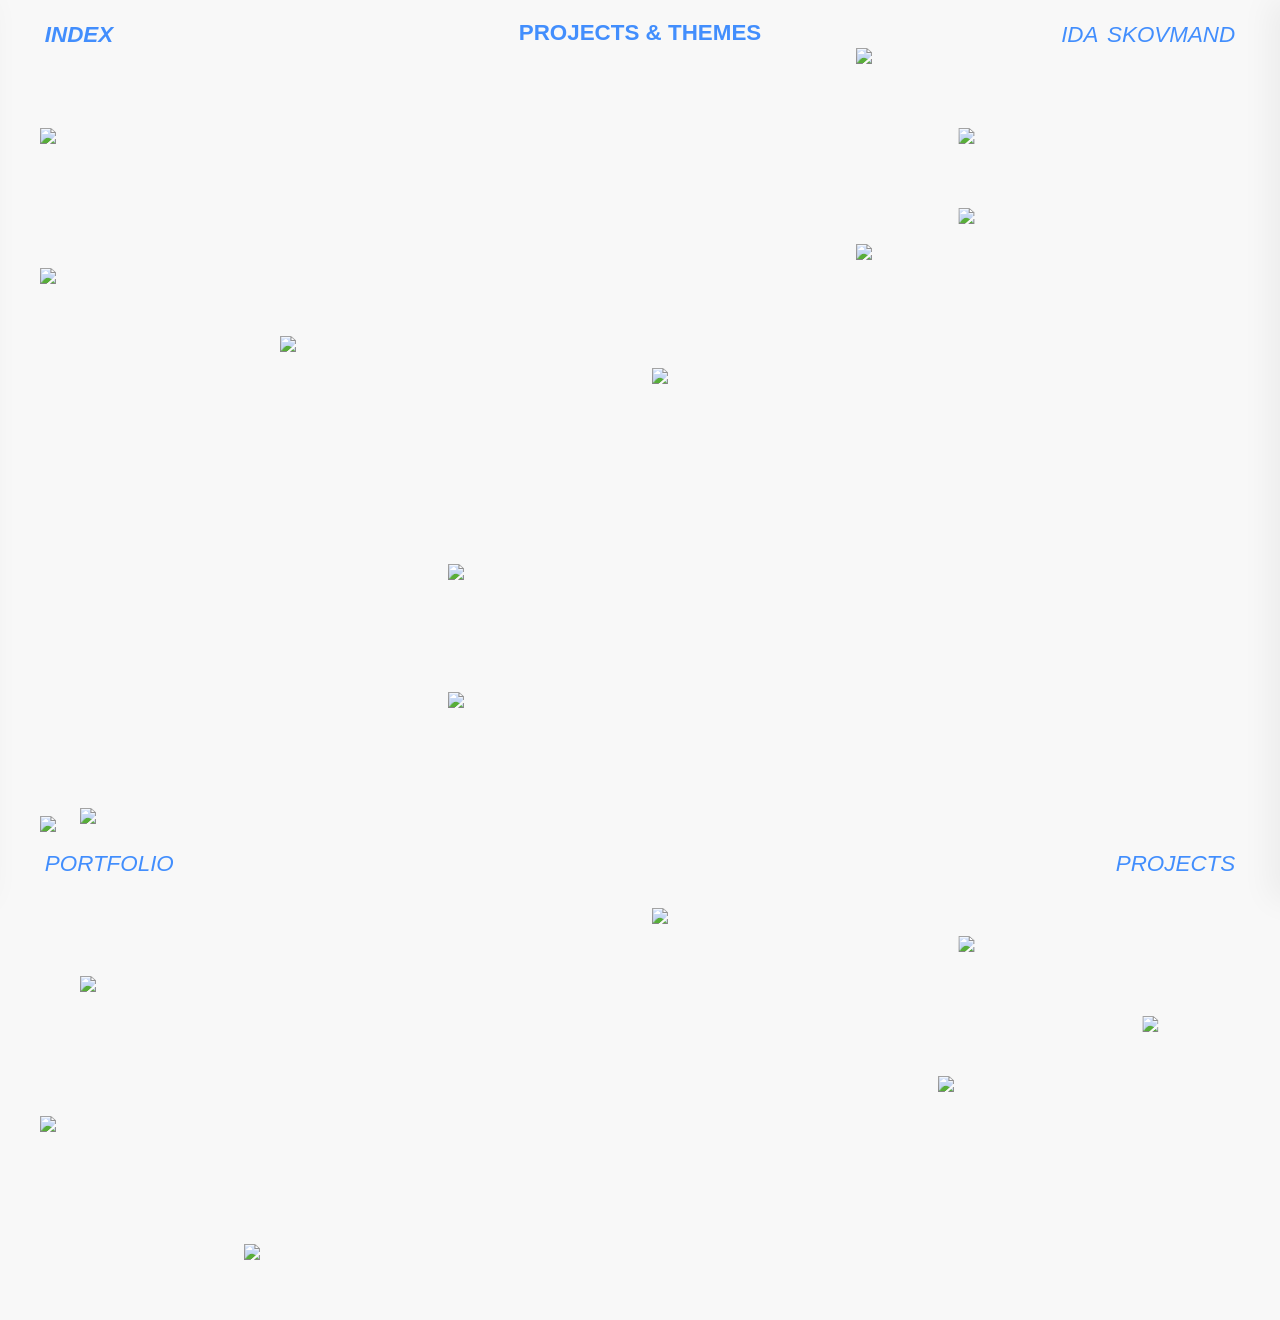
==== index.html @ 84c150d4 "Add files via upload" ====
<!DOCTYPE html>
<html lang="en">
<head>
  <meta charset="UTF-8" />
  <meta name="viewport" content="width=device-width, initial-scale=1.0" />
  <title>Ida Skovmand</title>

<link rel="stylesheet" href="https://use.typekit.net/cvm3gxs.css">
  <link rel="stylesheet" href="style.css">
  <link rel="shortcut icon" href="img/icon/favicon.ico" type="image/x-icon" />
<link rel="apple-touch-icon" href="/apple-touch-icon.png" />
<link rel="apple-touch-icon" sizes="57x57" href="img/icon/apple-touch-icon-57x57.png" />
<link rel="apple-touch-icon" sizes="72x72" href="img/icon/apple-touch-icon-72x72.png" />
<link rel="apple-touch-icon" sizes="76x76" href="img/icon/apple-touch-icon-76x76.png" />
<link rel="apple-touch-icon" sizes="114x114" href="img/icon/apple-touch-icon-114x114.png" />
<link rel="apple-touch-icon" sizes="120x120" href="img/icon/apple-touch-icon-120x120.png" />
<link rel="apple-touch-icon" sizes="144x144" href="img/icon/apple-touch-icon-144x144.png" />
<link rel="apple-touch-icon" sizes="152x152" href="img/icon/apple-touch-icon-152x152.png" />
<link rel="apple-touch-icon" sizes="180x180" href="img/icon/apple-touch-icon-180x180.png" />

  <title>ida skovmand – texts, photos, zines, food projects</title>

</head>
<body>
<nav class="menu">
    <ul class="menu-links">
         <li class="special"><a href="start.html" class="special">INDEX</a></li>
        <li><a href="#about">IDA SKOVMAND</a></li>
         <li><a href="photography.html">PORTFOLIO</a></li>
         <li><a href="index.html">PROJECTS</a></li>

    </ul>
</nav>

 <h1 class="site-heading">PROJECTS & THEMES</h1>
 





<div class="portfolio-collage">

  <div class="collage-item span-3">
    <img src="portfolio/tokyotoposter.jpg">
  </div>

  <div class="collage-item nudge-down span-2 edge-right">
    <img src="portfolio/pebble-diary.jpg">
  </div>

   <div class="collage-item nudge-down span-2 medium">
    <img src="portfolio/shopfront.JPG">
  </div>

  <div class="collage-item spacer"></div>

   <div class="collage-item span-1 medium nudge-more-down">
    <img src="portfolio/runninglate.jpg">
  </div>

  <div class="collage-item span-2 nudge-up">
    <img src="portfolio/barragan.jpg">
  </div>

 <div class="collage-item span-2 edge-left">
    <img src="portfolio/tokyotozine.jpg">
  </div>


  <div class="collage-item span-2 large edge-right">
    <img src="portfolio/wildcards.jpg">
  </div>

 <div class="break"></div>

   <div class="collage-item span-6 center medium">
    <img src="portfolio/klimp.jpg">
  </div>

<div class="break"></div>
  <div class="collage-item span-2 edge-left">
    <img src="portfolio/kyoto1.jpg">
  </div>


  <div class="collage-item span-1 nudge-down">
    <img src="portfolio/pillowbook.jpg">
  </div>

  <div class="collage-item spacer"></div>

  <div class="collage-item span-2 nudge-up-more">
    <img src="portfolio/walkingperson.jpg">
  </div>


    <div class="collage-item break"></div>


  <div class="collage-item span-2 edge-left">
    <img src="portfolio/ephemera-project3.jpg">
  </div>

   <div class="collage-item span-1 nudge-down">
    <img src="portfolio/kyoto2.jpg">
  </div>

 <div class="collage-item spacer"></div>
   
<div class="collage-item span-2 large nudge-right">
  <video class="auto-video" muted loop playsinline>
    <source src="portfolio/viennadetails.MOV" type="video/mp4">
  </video>
</div>


    <div class="collage-item span-2 nudge-right">
    <img src="portfolio/dama2.png">
  </div>

  <div class="collage-item spacer"></div>

   <div class="collage-item span-2 nudge-down">
    <img src="portfolio/braid.jpg">
  </div>

<div class="collage-item break"></div>

<div class="collage-item span-1 nudge-up">
    <img src="portfolio/still-life.jpg">
  </div>


 <div class="collage-item span-2 edge-right">
    <img src="portfolio/dreampantry.png">
  </div>


  <div class="collage-item span-3 nudge-right">
    <img src="portfolio/queerbiennale.jpg">
  </div>

  <div class="collage-item spacer"></div>

   <div class="collage-item span-1 center nudge-down">
    <img src="portfolio/thelips.jpeg">
  </div>

 <div class="collage-item span-3 nudge-down">
  <img src="portfolio/dama.png">
    
      
  </div>


<div class="collage-item spacer"></div>



   <div class="collage-item span-2 edge-right">
    <div class="media-wrap">
    <img src="portfolio/JR.jpg">
  <div class="caption">Photography for <a href="https://instagram.com/jonasreindlcoffeeroasters" target="_blank">
    Jonas Reindl Coffee Roasters</a></div>
    </div>
  </div>


  <div class="collage-item break"></div>

   <div class="collage-item spacer"></div>
  
   <div class="collage-item span-2 nudge-down">
    <img src="portfolio/pebbles.jpg">
  </div>



 <div class="collage-item spacer"></div>
 
</div>

  






<div id="about" class="page-overlay">
  <button class="close-popup-btn" aria-label="Close page">&times;</button>
  <div class="popup-scroll-container">
    <div class="popup-inner-content" id="index-bio-placeholder"></div>
  </div>
</div>

<div id="dama" class="page-overlay cafe-postit">
  <button class="close-popup-btn" aria-label="Close page">&times;</button>
  <div class="popup-scroll-container">
    <div class="popup-inner-content" id="index-dama-placeholder"></div>
  </div>
</div>

<div id="writing" class="page-overlay writing-panel">
  <button class="close-popup-btn" aria-label="Close page">&times;</button>
  <div class="popup-scroll-container">
    <div class="popup-inner-content" id="index-writing-placeholder"></div>
  </div>
</div>









<script src="js/video.js"></script>

<script src="bio-content.js"></script>
<script>
  document.getElementById('index-bio-placeholder').innerHTML = sharedBiographyHTML;
  document.getElementById('index-dama-placeholder').innerHTML = sharedDamaHTML;
  document.getElementById('index-writing-placeholder').innerHTML = sharedWritingHTML;
</script>

<!-- Keep your original navigation function below completely untouched -->
<script>
function handleNavigationOverlay() {
  const hash = window.location.hash;
  
  const about = document.getElementById('about');
  const dama = document.getElementById('dama');
  const writing = document.getElementById('writing');

  if (!hash) {
    if (about) about.classList.remove('is-visible');
    if (dama) dama.classList.remove('is-visible');
    if (writing) writing.classList.remove('is-visible');
    document.body.style.overflow = ''; 
    return;
  }

  if (hash === '#about') {
    if (about) about.classList.add('is-visible');
    if (dama) dama.classList.remove('is-visible'); 
    if (writing) writing.classList.remove('is-visible');
    document.body.style.overflow = 'hidden'; 
  } 
  
  if (hash === '#dama') {
    if (about) about.classList.add('is-visible');  
    if (dama) dama.classList.add('is-visible');   
    if (writing) writing.classList.remove('is-visible');
    document.body.style.overflow = 'hidden'; 
  }

  if (hash === '#writing') {
    if (about) about.classList.add('is-visible');
    if (writing) writing.classList.add('is-visible');
    if (dama) dama.classList.remove('is-visible');
    document.body.style.overflow = 'hidden';
  }
}

document.querySelectorAll('.close-popup-btn').forEach(button => {
  button.addEventListener('click', () => {
    const isLayeredCard = button.closest('#dama') || button.closest('#writing');

    if (isLayeredCard) {
      window.location.hash = '#about';
    } else {
      history.pushState("", document.title, window.location.pathname + window.location.search);
    }
    
    handleNavigationOverlay();
  });
});

window.addEventListener('hashchange', handleNavigationOverlay);
window.addEventListener('DOMContentLoaded', handleNavigationOverlay);
</script>


    </body>
  </html>
---- style.css ----
@import url("https://use.typekit.net/cvm3gxs.css");

html {
  height: auto;
  min-height: 100%;
}

body {
  margin: 0;
  background: #f8f8f8 url('img/dot.png') repeat top left;
  font-family: "graveur-variable", sans-serif;
  font-variation-settings: "opsz" 10, "wght" 400;
  padding-bottom: 2em; 
}

a {
  transform: none;
  color: #4E659D;
  text-decoration: none;
}

.main-image { 
  width: 100%;
  max-width: 640px;
  margin: 2em auto 0; 
  padding: 0 1em;
}

p {
  display: block; 
  margin: 2em 0;
}

.text {
  width: 100%;
  margin-top: 1em; 
  padding: 0;
  text-align: justify;
  font-size: 1.3em; 
  line-height: 1.5em;
}

.text-big {
  width: 100%;
  margin: 0;
  padding: 0;
  text-align: center;
  font-size: 4em; 
  line-height: 1.3em;
  font-style: oblique;
}

.subtitle {
  text-align: center;
  font-size: 0.95em;
  font-style: italic; 
}

.intro {
  font-size: 1.2em;
}

.body-contact {
  width: 100%;
  margin: 0;
  padding: 0 0 1em;
  font-size: 1.5em; 
  line-height: 1.3em;
  color: #428EFD;
  transform: rotate(-3deg);
}

.body-about {
  width: 100%;
  margin: 0;
  padding: 0;
  text-align: left;
  font-size: 1.5em; 
  line-height: 1.5em;
}

.text-big-about {
  width: 100%;
  margin-top: 0;
  padding: 0;
  text-align: center;
  font-size: 2em; 
  line-height: 2em;
  color: #428EFD;
}

figure {
  margin: 0;
  display: inline-block;
}

figure img {
  display: block;
  max-width: 100%;
}

figcaption {
  width: 100%;
  font-family: nitti, monospace;
  font-size: 0.8em;
  color: #428EFD;
  font-style: italic;
}

.text-pamph {
  text-align: left;
  font-size: 1.5em; 
  margin: 0 0 45px;
}

.text-bottom {
  width: 100%;
  margin: 0;
  padding: 0;
  text-align: center;
  font-size: 1.2em; 
}

.text-bottom-about {
  width: 100%;
  margin: 0 0 3em;
  padding: 0;
  text-align: left;
  font-size: 1.5em; 
  line-height: 1em; 
}

.text-bottom-pamph {
  width: 100%;
  margin: 3em 0 3em;
  padding: 0;
  text-align: left;
  font-size: 1.5em; 
  line-height: 1em; 
}

.arrow {
  text-align: left;
  font-size: 2.5em;
  color: #428EFD;
  padding-left: 0.39em;
}

.about-block {
  display: flex;
  gap: 2rem;
  align-items: flex-start;
}

.about-block img {
  width: 400px;
  height: auto;
  display: block;
  margin: 2em 0;
}

.about-text {
  flex: 1;
  margin-left: 1em;
  font-size: 1.2em;
  line-height: 1.7em;
}

.textlist {
  font-size: 1.2em;
}

.textlist a {
  background: #ffffff;
  color: #000000; 
  text-transform: uppercase;
}

.textlist a.publication-link { 
  background: transparent;    
  color: #5b5c60;                    
  text-decoration: none;
  text-transform: none;     
}

.site-heading {
  position: fixed;
  top: 0.89em;
  left: 50%;
  transform: translateX(-50%);
  z-index: 900;
  color: #428EFD;
  
  margin: 0;
  font-size: 1.4em;
}

.booth {
  width: 90%;
  display: block;
  margin: 2em auto 3em;
  max-width: 100%; 
  height: auto;
}

.booth2 {
  width: 70%;
  display: block;
  margin: 2em auto 3em;
  max-width: 100%; 
  height: auto;
}

.vase {
  width: 13%;
  display: block;
  margin: 2em auto 2em;
  max-width: 100%; 
  height: auto;
}

.stone {
  width: 20%;
  display: block;
  margin: 2em 0 0;
  max-width: 20%; 
  height: auto;
}

.menu { 
  position: fixed;
  top: 1em;
  left: 2em;
  z-index: 99999;
  font-family: "graveur-variable", sans-serif;
}

.menu-links {
  width: fit-content;
  margin: 0 auto;
  padding: 0;
  word-spacing: 0.2rem;
  list-style: none;
  display: flex;
  flex-wrap: wrap;
  gap: 0.8em; 
  text-align: left;
  font-size: 1.4em;
  line-height: 1.2em;
  color: #323538;
}

.menu-links li {
  margin: 0 0.4em;        
}

.menu-links a {
  text-decoration: none;
  color: #428EFD;
}

.menu-links a.active {
  text-decoration: none;
}

.menu-links li.special {
  flex: 0 0 100%;
  font-style: normal; 
}

.menu-links li.special a {
  font-weight: bold;
  font-style: italic;
}

.menu-links li:not(.special) {
  flex: 0 0 auto;
  font-style: italic; 
}

.menu-links li:not(.special) a:hover {
  text-decoration: none;
}

.back { 
  color: #428EFD;
  font-size: 2em;
  text-align: center;
  font-style: italic;
  display: block; 
}

.secure-email {
  direction: rtl;
  unicode-bidi: bidi-override;
  font-size: 1.5em;
  color: #428EFD;
}

.shelf {
  position: relative;
  max-width: 900px;
  margin: 4em auto;
  padding: 0 2em 2em 2em;
}

.shelf-contact {
  position: relative;
  max-width: 700px;
  margin: 4em auto;
  padding: 2em;
}

.shelf-writing {
  position: relative;
  max-width: 600px;
  margin: 4em auto;
  padding: 2em;
}

.object {
  display: block;
}

.row {
  display: flex;
  gap: 1.5rem;
  align-items: flex-start;
  flex-wrap: wrap; 
}

.row .object {
  flex: 0 0 auto;
}

.row p {
  max-width: 400px;
}

.center { 
  margin: 0 auto; 
  display: block; 
}

.push-up { transform: translateY(-20px); }
.push-down { transform: translateY(20px); }
.push-left { transform: translateX(-20px); }
.push-right { transform: translateX(20px); }
.rotate-left { transform: rotate(-3deg); }
.rotate-right { transform: rotate(3deg); }

.portfolio-collage {
  display: grid;
  grid-template-columns: repeat(6, 1fr);
  justify-content: start;
  max-width: 1200px;
  gap: 1.5rem;
  margin: 6em auto;
  padding: 2em;
}

.portfolio-collage.fullbleed {
  max-width: none;
  width: 100vw;
  margin-left: calc(50% - 50vw);
}

.collage-item {
  display: flex;
  flex-direction: column;
  align-items: center;
  align-self: start;
}

.collage-item img {
  width: 100%;
  height: auto;
  display: block;
  object-fit: cover;
}

.span-1 { grid-column: span 1; }
.span-2 { grid-column: span 2; }
.span-3 { grid-column: span 3; }
.span-4 { grid-column: span 4; }
.span-5 { grid-column: span 5; }
.span-6 { grid-column: span 6; }

.nudge-up { transform: translateY(-120px); }
.nudge-up-more { transform: translateY(-220px); }
.nudge-down { transform: translateY(100px); }
.nudge-more-down { transform: translateY(200px); }
.nudge-left { transform: translateX(-10px); }
.nudge-right { transform: translateX(40px); }

.tiny { width: 20%; }
.small { width: 40%; }
.medium { width: 60%; }
.large { width: 100%; }

.tall img {
  aspect-ratio: 3 / 4;
}

.spacer {
  visibility: hidden;
}

.tall-gap {
  margin-bottom: 3rem;
}

.break {
  grid-column: 1 / -1;
  height: 4rem;
}

.edge-right {
  grid-column: -3 / -1;
  transform: translateX(8vw);
}

.edge-right-down {
  justify-self: end;
  margin-right: -8vw;
  transform: translateY(100px);
}

.edge-left {
  justify-self: start;
  margin-left: -8vw;
}

.center {
  justify-self: center;
}

.collage-item video {
  width: 100%;
  height: auto;
  display: block;
  object-fit: cover;
}

.media-wrap {
  position: relative;
  display: inline-block;
}

.caption {
  position: absolute;
  bottom: 0.8rem;
  left: 50%;
  transform: translateX(-50%);
  width: max-content;
  max-width: 90%;
  font-size: 0.85rem;
  color: #428EFD;
  text-align: center;
  opacity: 0;
  transition: opacity 0.25s ease;
  pointer-events: auto;
}

.caption a {
  color: #428EFD;
  text-decoration: underline;
}

.media-wrap:hover .caption, .caption:hover {
  opacity: 1;
}

.pamph-container { 
  width: 100%;
  max-width: 740px;
  margin: 0 auto; 
  padding: 0 1em;    
  box-sizing: border-box;
}

.pamph {
  width: 100%;
  margin-top: 1em; 
  padding: 0;
  text-align: justify;
  font-size: 1.5em; 
  line-height: 1.5em;
}

.pamph-title {
  width: 100%;
  margin: 40px 0 5px 0;
  padding: 0;
  text-align: left;
  font-size: 6em; 
  font-style: italic;
  color: #428EFD;
}

.project-images {
  display: none;
  margin-top: 10px;
  flex-wrap: wrap;
  gap: 10px; 
  justify-content: center;
}

.project-title {
  cursor: pointer;
  text-decoration: none;
  font-size: 1.5em; 
  margin: 10px 0 50px 0;
  color: #428EFD;
}

.project-header {
  text-decoration: none;
  font-size: 1.5em; 
  font-variation-settings: "opsz" 10, "wght" 700;
  margin: 0;
}

.project-description {
  font-size: 1em;
  text-transform: capitalize;
  text-align: center;
}

.abc-img {
  width: 300px;
  border-radius: 5px;
  cursor: pointer;
}

.photo-grid {
  display: grid;
  grid-template-columns: repeat(auto-fit, minmax(150px, 1fr));
  gap: 0;
  max-width: 600px;
}

.photo-grid img {
  width: 100%;
  display: block;
  aspect-ratio: 3 / 4;
  object-fit: cover;
}

.photo-grid .empty {
  width: 100%;
  aspect-ratio: 3 / 4; 
}

#lightbox {
  position: fixed;
  top: 0;
  left: 0;
  width: 100%;
  height: 100%;
  background: transparent;
  display: none;
  align-items: center;
  justify-content: center;
  z-index: 2000;
}

#lightbox img {
  max-width: 90%;
  max-height: 90%;
}

.custom-bio-header {
  margin-top: 20px;
  margin-bottom: 25px;
}

.bio-vertical-layout {
  display: flex;
  flex-direction: column;         
  align-items: center;            
  text-align: left;              
  width: 100%;
}

.bio-portrait-wrap {
  margin-bottom: 10px;            
  display: flex;
  justify-content: center;
}

.bio-stacked-img {
  max-width: 400px;               
  height: auto;
  border-radius: 2px;            
}

.index-layout-wrapper {
  display: flex;
  flex-direction: row;
  justify-content: center;
  align-items: flex-start;
  width: 100%;
  padding: 90px 2rem 2rem 2rem;
  gap: 2rem;
  box-sizing: border-box;
}

.index-news-card {
  max-width: 466px;
  width: 100%;
  height: 280px;
  box-sizing: border-box;
  background-color: #f9edf0;
  background-image: linear-gradient(rgba(66, 142, 253, 0.25) 1px, transparent 1px);
  background-size: 100% 28px;
  background-position: 0 12px;
  padding: 17px 2em 2em 2em;
  box-shadow: none;
  overflow-y: auto;
  align-self: center;
  flex-shrink: 0;
}

.index-news-card p {
  line-height: 28px;
  margin: 0;
  color: #323538;
  font-size: 1.05em;
}

.diary-section {
  display: flex;
  flex-direction: row;
  gap: 1.5rem;
  align-items: flex-start;
  max-width: 100%;
  box-sizing: border-box;
}

.diary-hero {
  max-width: 500px;
  width: max-content;
  position: relative;
  display: flex;
  flex-direction: column;
}

.diary-hero img {
  width: auto;
  max-width: 100%;
  height: auto;
  max-height: 75vh;
  display: block;
}

.diary-hero p {
  position: absolute;
  bottom: -2rem;
  left: 0;
  margin: 0;
  width: 100%;
}

.diary-grid {
  display: grid;
  grid-template-rows: repeat(7, 86px);
  grid-auto-columns: 86px;
  grid-auto-flow: column;
  gap: 0;
  flex-shrink: 1;
  min-width: 0;
  overflow-x: auto;
  overflow-y: hidden;
}


#diary-date-display {
  font-family: monospace, monospace;
  font-size: 0.6em;
  margin-top: 0.5em;
}

.diary-thumb {
  width: 86px;
  height: 86px;
  object-fit: cover;
  background-color: #ffffff;
  cursor: pointer;
  display: block;
}

div.page-overlay {
  position: fixed;
  top: 0;
  right: 0;
  width: 60%;
  height: 100vh;
  z-index: 999999;
  background: transparent;
  box-shadow: -10px 0 30px rgba(0, 0, 0, 0.05);
  transform: translateX(100%);
  transition: transform 0.5s cubic-bezier(0.25, 1, 0.5, 1);
}

div.page-overlay.is-visible {
  transform: translateX(0);
}

.popup-scroll-container {
  width: 100%;
  height: 100%;
  overflow-y: auto;
  padding: 2.5em 3em 4em 3em;
  box-sizing: border-box;
  background-color: #eaeaea; 
  background-image: radial-gradient(#428EFD 1px, transparent 0);
  background-size: 24px 24px;
  background-position: top left;
  background-repeat: repeat;
  background-attachment: local; 
  display: flex;
  flex-direction: column;
  align-items: center;
}

.popup-inner-content {
  width: 100%;
  max-width: 550px; 
  margin: 0 auto;
}

div.page-overlay .about-block {
  display: flex;
  flex-direction: column;
  gap: 2rem;
  align-items: center;
}

div.page-overlay .about-block img {
  width: 100%;
  max-width: 350px;
  height: auto;
  margin: 0 auto;
}

div.page-overlay .about-text {
  margin-left: 0;
  width: 100%;
  text-align: left;
}

div.page-overlay h1,
div.page-overlay p,
div.page-overlay div,
div.page-overlay .about-text,
div.page-overlay .about-text p {
  color: #323538; 
}

div.page-overlay .about-text a {
  color: #428EFD;
  text-decoration: none;
}

div.page-overlay .about-text a:hover {
  text-decoration: underline;
}

div.page-overlay .close-popup-btn {
  position: fixed;
  top: 0.8em;
  left: 1em;
  right: auto;
  background: none;
  border: none;
  font-family: "graveur-variable", sans-serif;
  color: #428EFD; 
  font-size: 2.5rem;
  cursor: pointer;
  z-index: 1000000;
  line-height: 1;
  padding: 0;
  transition: opacity 0.2s ease;
}

div.page-overlay .close-popup-btn:hover {
  opacity: 0.6;
}

div.page-overlay .site-heading-overlay {
  text-align: center;
  color: #428EFD;
  font-style: italic;
  font-size: 1.4em;
  margin: 0 0 0.5em 0;
}

div.page-overlay .stone {
  display: block;
  margin: 2em auto 0 auto;
  width: 60px;
  max-width: 60px;
}

div.page-overlay.cafe-postit {
  width: max-content;
  max-width: 440px; 
  height: max-content; 
  max-height: 85vh; 
  top: 11em; 
  left: 50%;
  right: auto;
  background-color: #F9F9F7; 
  background-image: radial-gradient(#cccccc 1px, transparent 1px);
  background-size: 14px 14px; 
  border-radius: 6px;
  box-shadow: 0 15px 50px rgba(0, 0, 0, 0.12);
  transform: translate(-50%, 150vh);
  transition: transform 0.55s cubic-bezier(0.25, 1, 0.5, 1);
  z-index: 1000001;
}

div.page-overlay.cafe-postit.is-visible {
  transform: translate(-50%, 0);
}

div.page-overlay.cafe-postit .popup-scroll-container,
div.page-overlay.cafe-postit .popup-inner-content {
  background: transparent;
  padding: 0;
  width: 100%;
}

.cafe-archive-content {
  display: block;
  width: 100%;
  box-sizing: border-box;
  padding: 1.5em; 
}

.cafe-archive-img {
  width: 100%;          
  height: auto;
  display: block;
}

div.page-overlay.cafe-postit .close-popup-btn {
  color: #428EFD;
  top: 0.2em;
  left: 0.4em;
  right: auto;
  font-family: "graveur-variable", sans-serif;
  font-size: 1.8rem;
}

div#writing.page-overlay.writing-panel {
  width: 60%;
  height: 100vh;
  top: 0;
  left: 0;
  right: auto;
  background-color: #f8f8f8 !important;
  background-image: none !important;
  transform: translateX(-100%);
  transition: transform 1s cubic-bezier(0.25, 1, 0.5, 1);
  z-index: 1000002; 
}

div#writing.page-overlay.writing-panel.is-visible {
  transform: translateX(0);
}

div#writing.page-overlay.writing-panel .popup-scroll-container {
  width: 100%;
  height: 100%;
  overflow-y: auto;
  box-sizing: border-box;
  background-color: transparent !important; 
  background-image: radial-gradient(rgba(0, 0, 0, 0.15) 0.6px, transparent 0.6px) !important;
  background-size: 6px 6px !important;
}

div#writing.page-overlay.writing-panel .popup-inner-content {
  background: transparent;
}

div#writing.page-overlay.writing-panel .close-popup-btn {
  left: 1em;
  right: auto;
  top: 0.6em;
}

@media (min-width: 768px) {
  .menu {
    position: static; 
  }
  .menu-links {
    display: contents; 
  }
  .menu-links li {
    margin: 0;
  }
  .menu-links li.special a {
    position: fixed;
    top: 1em;
    left: 2em;
  }
  .menu-links li:nth-child(2) a {
    position: fixed;
    top: 1em;
    right: 2em;
  }
  .menu-links li:nth-child(3) a {
    position: fixed;
    bottom: 1em;
    left: 2em;
  }
  .menu-links li:nth-child(4) a {
    position: fixed;
    bottom: 1em;
    right: 2em;
  }
  .menu-links li:nth-child(5) a {
    position: fixed;
    bottom: 3em;
    right: 2em;
  }
}

@media (max-width: 1000px) {
  .index-layout-wrapper {
    flex-direction: column;
    align-items: center;
    padding: 90px 1rem 2rem 1rem;
    gap: 3rem;
  }
  .index-news-card {
    width: 90%;
    max-width: 466px;
    align-self: center;
  }
  .diary-section {
    flex-direction: column;
    align-items: center;
    width: 100%;
  }
  .diary-grid {
    grid-template-rows: auto;
    grid-template-columns: repeat(auto-fill, 80px);
    grid-auto-flow: row;
    gap: 0;
    overflow-x: visible;
    justify-content: center;
    max-width: 100%;
    margin-top: 3rem;
  }
}

@media (max-width: 800px) {
  .abc-img {
    width: 45%;  
  }
}

@media (max-width: 500px) {
  .abc-img {
    width: 80%;
    align-self: center;
    margin: 30px 0 15px  0;
  }
  .project-title {
    text-align: center;
  }
  .project-images {
    justify-content: center;
  }
  .pamph-title {
    text-align: center;
    margin: 30px 0 15px 0;
    font-size: 3em;
  }
}

@media (max-width: 768px) {
  .site-heading {
    position: static;
    transform: none;
    text-align: center;
    margin: 6em 0 1.5em 0;
  }
  .portfolio-collage {
    grid-template-columns: 1fr;
    padding: 1rem;
    gap: 2.5rem;
  }
  .collage-item {
    display: flex;
    justify-content: center;
    align-items: center;
    justify-self: center;
    width: 100%;
  }
  .collage-item img,
  .collage-item video {
    width: 85%;
    height: auto;
    display: block;
  }
  .span-1, .span-2, .span-3, .span-4, .span-5, .span-6,
  .edge-right, .edge-left, .center,
  .nudge-up, .nudge-up-more, .nudge-down, .nudge-more-down,
  .nudge-left, .nudge-right {
    grid-column: auto;
    transform: none;
    margin: 0;
    justify-self: center;
  }
  .caption {
    opacity: 1;
  }
  .main-image, .pamph-container {
    width: 100%;
    max-width: 100%;
    margin: 1.5em auto;
    padding-left: 0;
    padding-right: 0;
    display: flex;
    flex-direction: column;
    align-items: stretch;
  }
  .booth, .booth2 {
    align-self: center;
    width: 90%;
    margin: 1em auto 2em;
  }
  .text {
    width: 90%;
    text-align: justify;
    font-size: 1.1em; 
    margin: 1em auto;
    line-height: 1.4em;
  }
  .text-big-about {
    font-size: 1.5em;
    line-height: 1.6em;
  }
  .menu {
    top: 1em;
    left: 50%;
    transform: translateX(-50%);
    margin-bottom: 4em;
  }
  .menu-links {
    display: flex;
    flex-direction: row;     
    flex-wrap: wrap;        
    justify-content: center;
    align-items: center;
    gap: 0.8em;
    font-size: 0.8em;
    padding: 0;
    margin: 0;
    list-style: none;
  }
  .menu-links li.special {
    flex: 0 0 100%;
    text-align: center;
  }
  .menu-links li:not(.special) {
    flex: 0 0 auto;
  }
  .menu-links a {
    white-space: nowrap;
    padding: 0.25em 0.4em;
  }
  body {
    padding-top: 4em;
  }
  .row {
    gap: 1rem;
  }
  .small  { width: 80px; }
  .medium { width: 180px; }
  .large  { width: 280px; }
  .push-left, .push-right, .push-up, .push-down {
    transform: none;
  }
  .about-block {
    flex-direction: column;
  }
  .about-block img {
    width: 100%;
  }

  div.page-overlay,
  div.page-overlay.cafe-postit,
  div#writing.page-overlay.writing-panel {
    position: fixed;
    top: 2vh;
    left: 3vw;
    width: 94vw;
    height: 96vh;
    max-width: none;
    max-height: none;
    border-radius: 8px;
    box-shadow: 0 0 20px rgba(0,0,0,0.15);
    z-index: 999999;
  }

  div.page-overlay {
    transform: translateX(100vw);
  }

  div#writing.page-overlay.writing-panel {
    transform: translateX(-100vw);
    box-shadow: none;
  }

  div.page-overlay.cafe-postit {
    transform: translateY(100vh);
  }

  div.page-overlay.is-visible,
  div.page-overlay.cafe-postit.is-visible,
  div#writing.page-overlay.writing-panel.is-visible {
    transform: translate(0, 0);
  }

  div.page-overlay .popup-scroll-container,
  div.page-overlay.cafe-postit .popup-scroll-container,
  div#writing.page-overlay.writing-panel .popup-scroll-container {
    padding: 3.5em 1em 2em 1em;
    width: 100%;
    height: 100%;
    box-sizing: border-box;
    border-radius: 8px;
  }

  div.page-overlay .close-popup-btn,
  div.page-overlay.cafe-postit .close-popup-btn,
  div#writing.page-overlay.writing-panel .close-popup-btn {
    top: 0.4em;
    left: 0.6em;
    font-size: 2.2rem;
    position: absolute;
  }
}
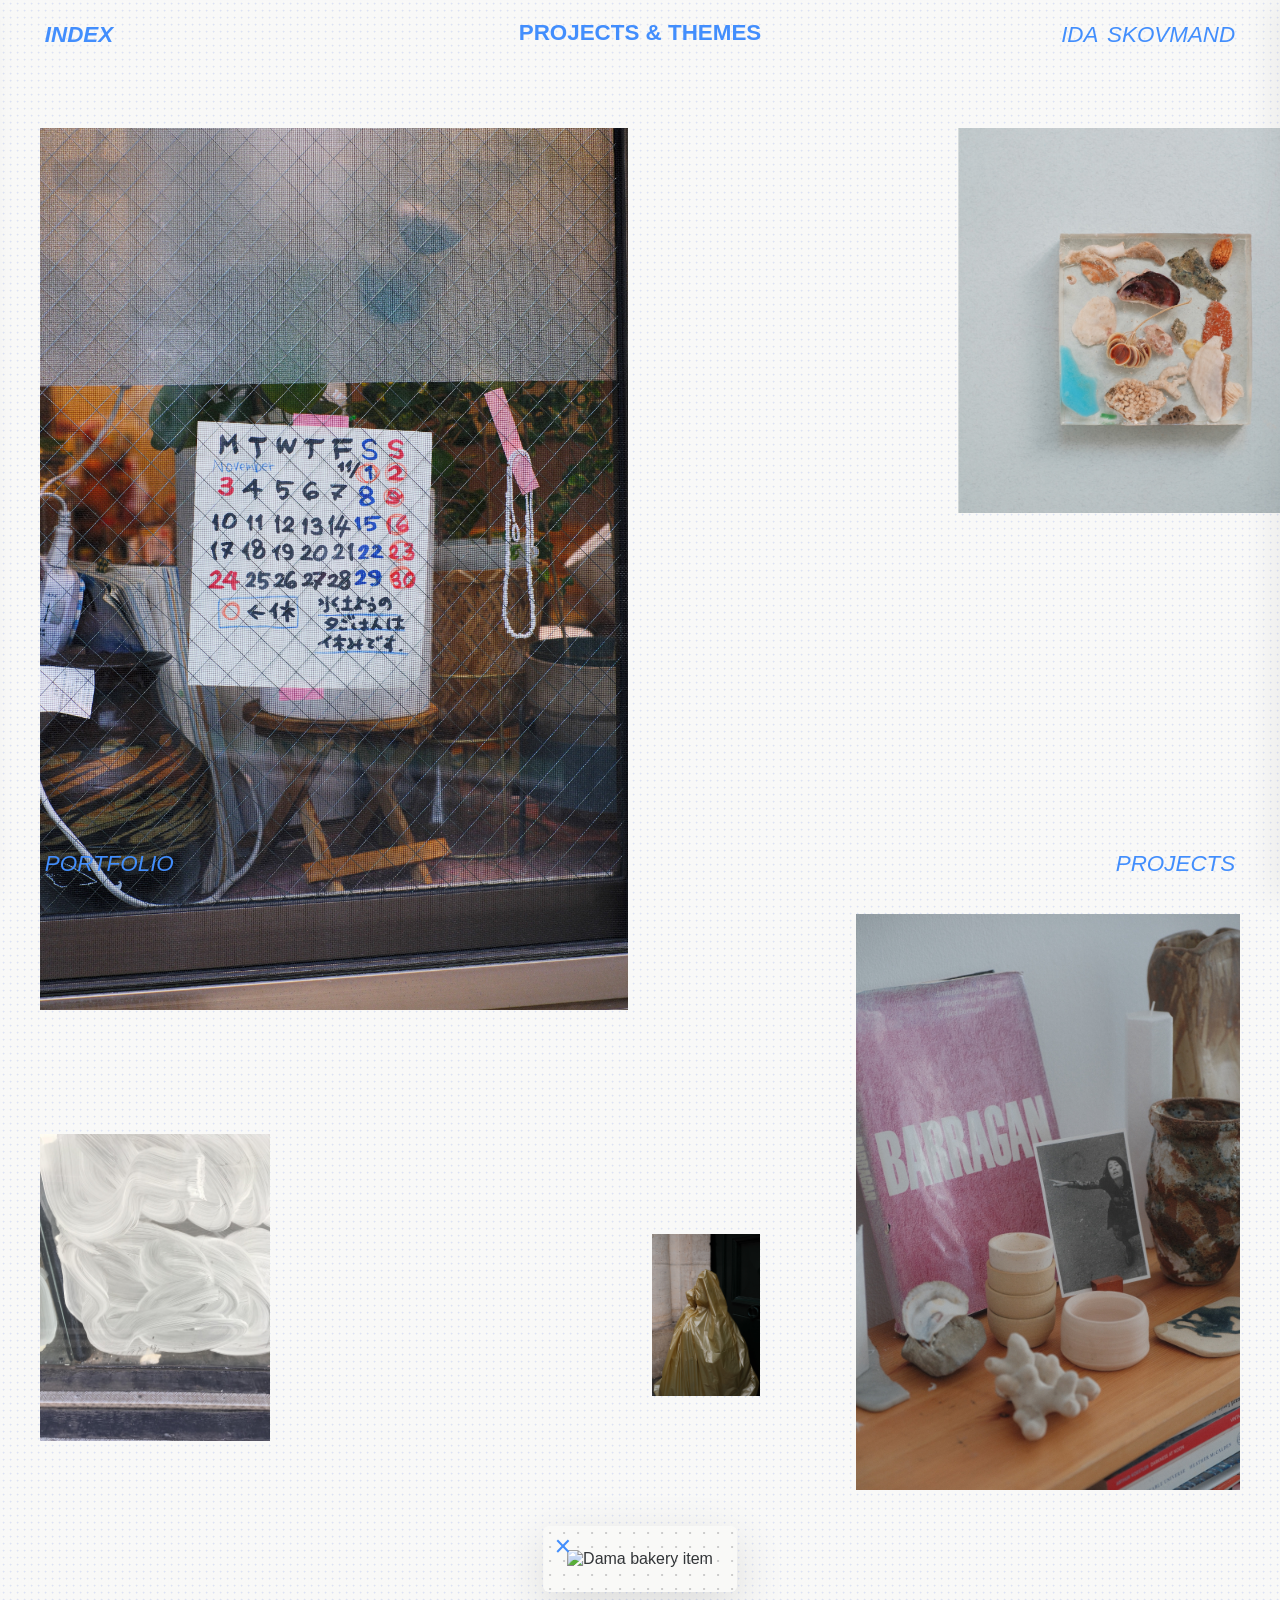
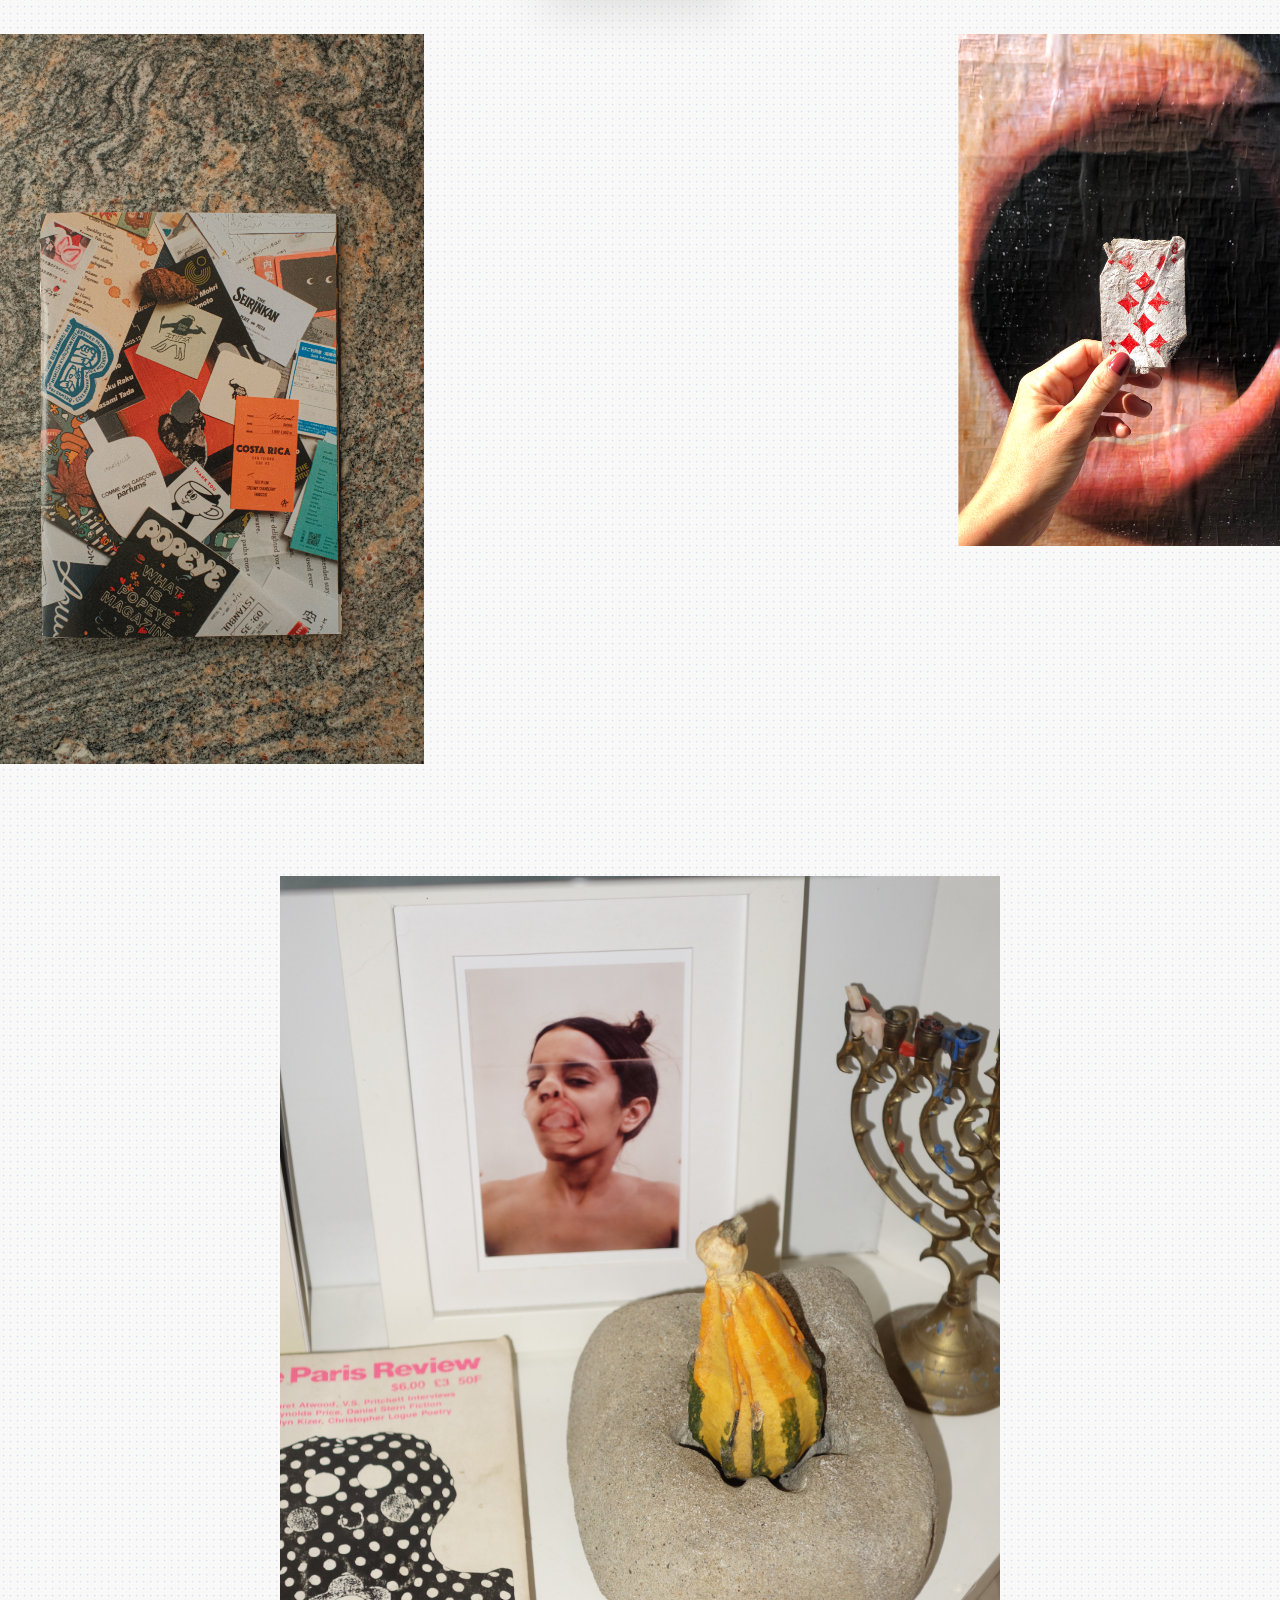
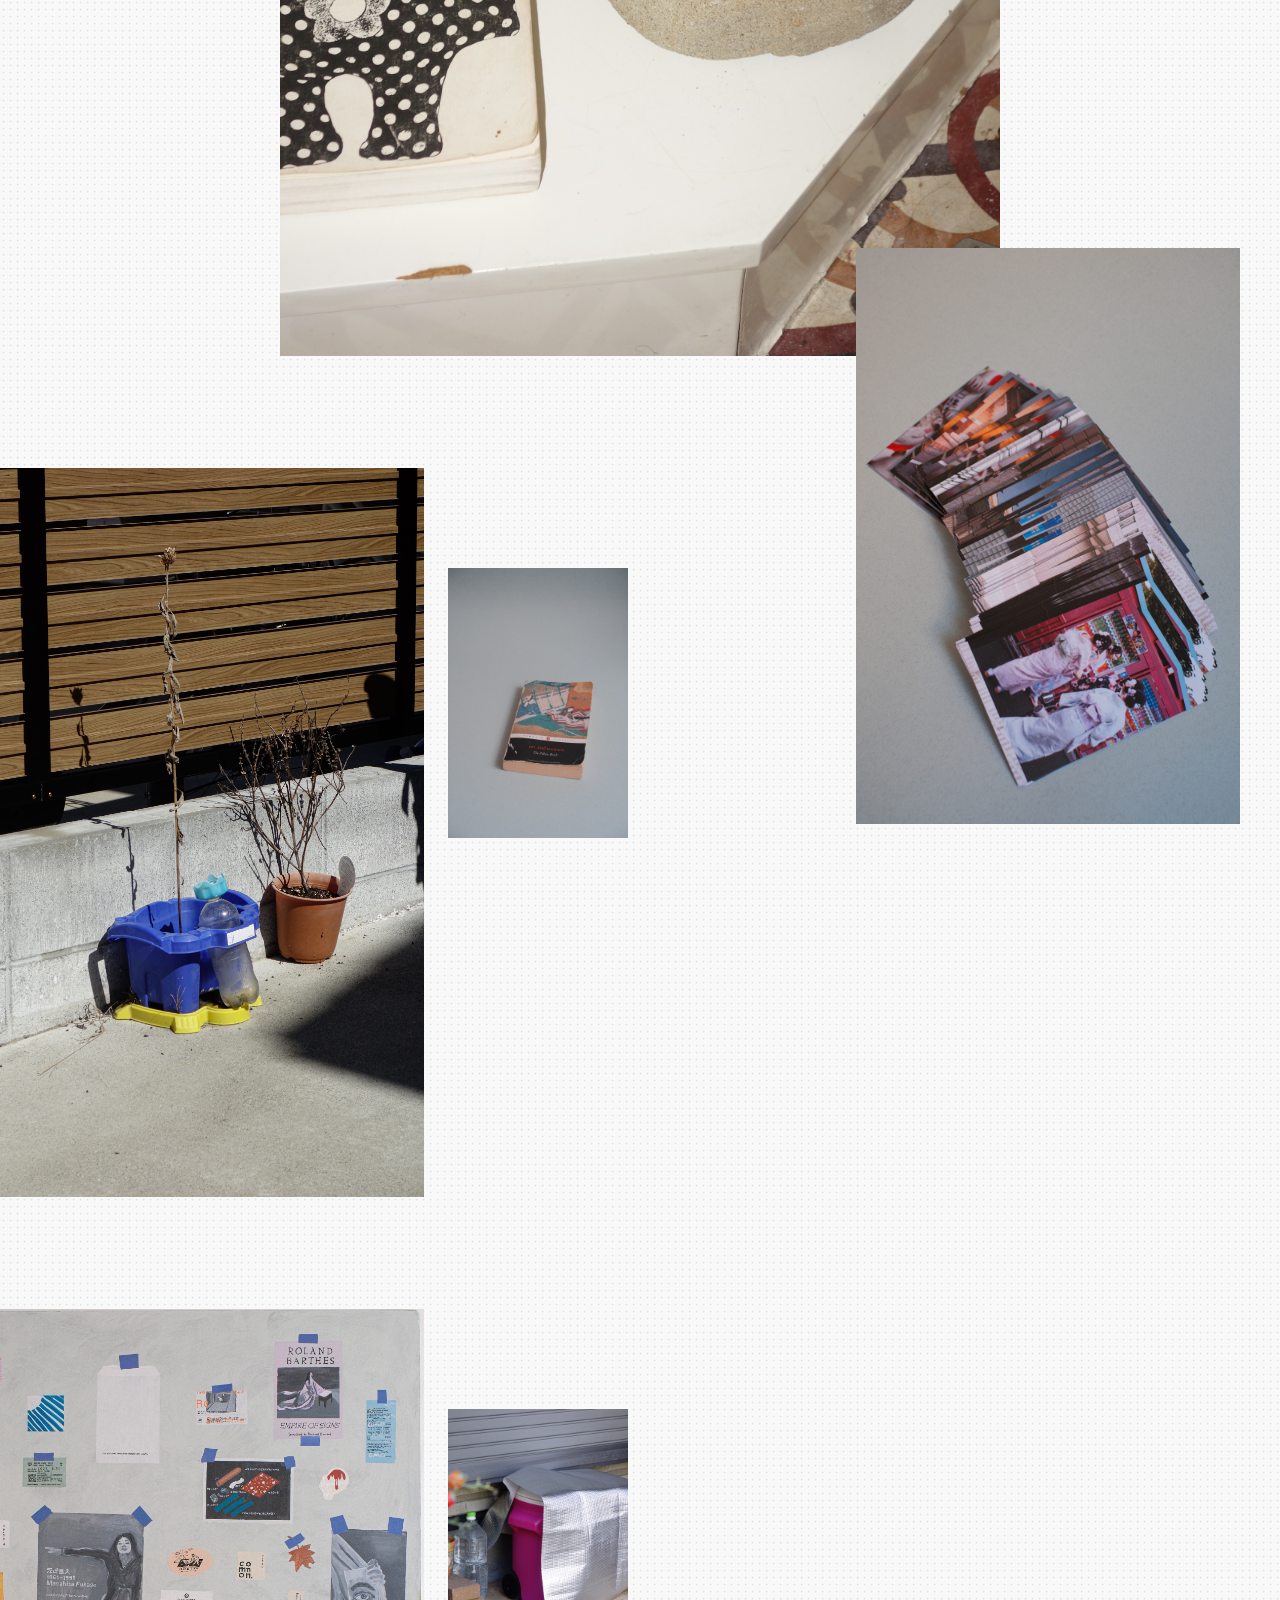
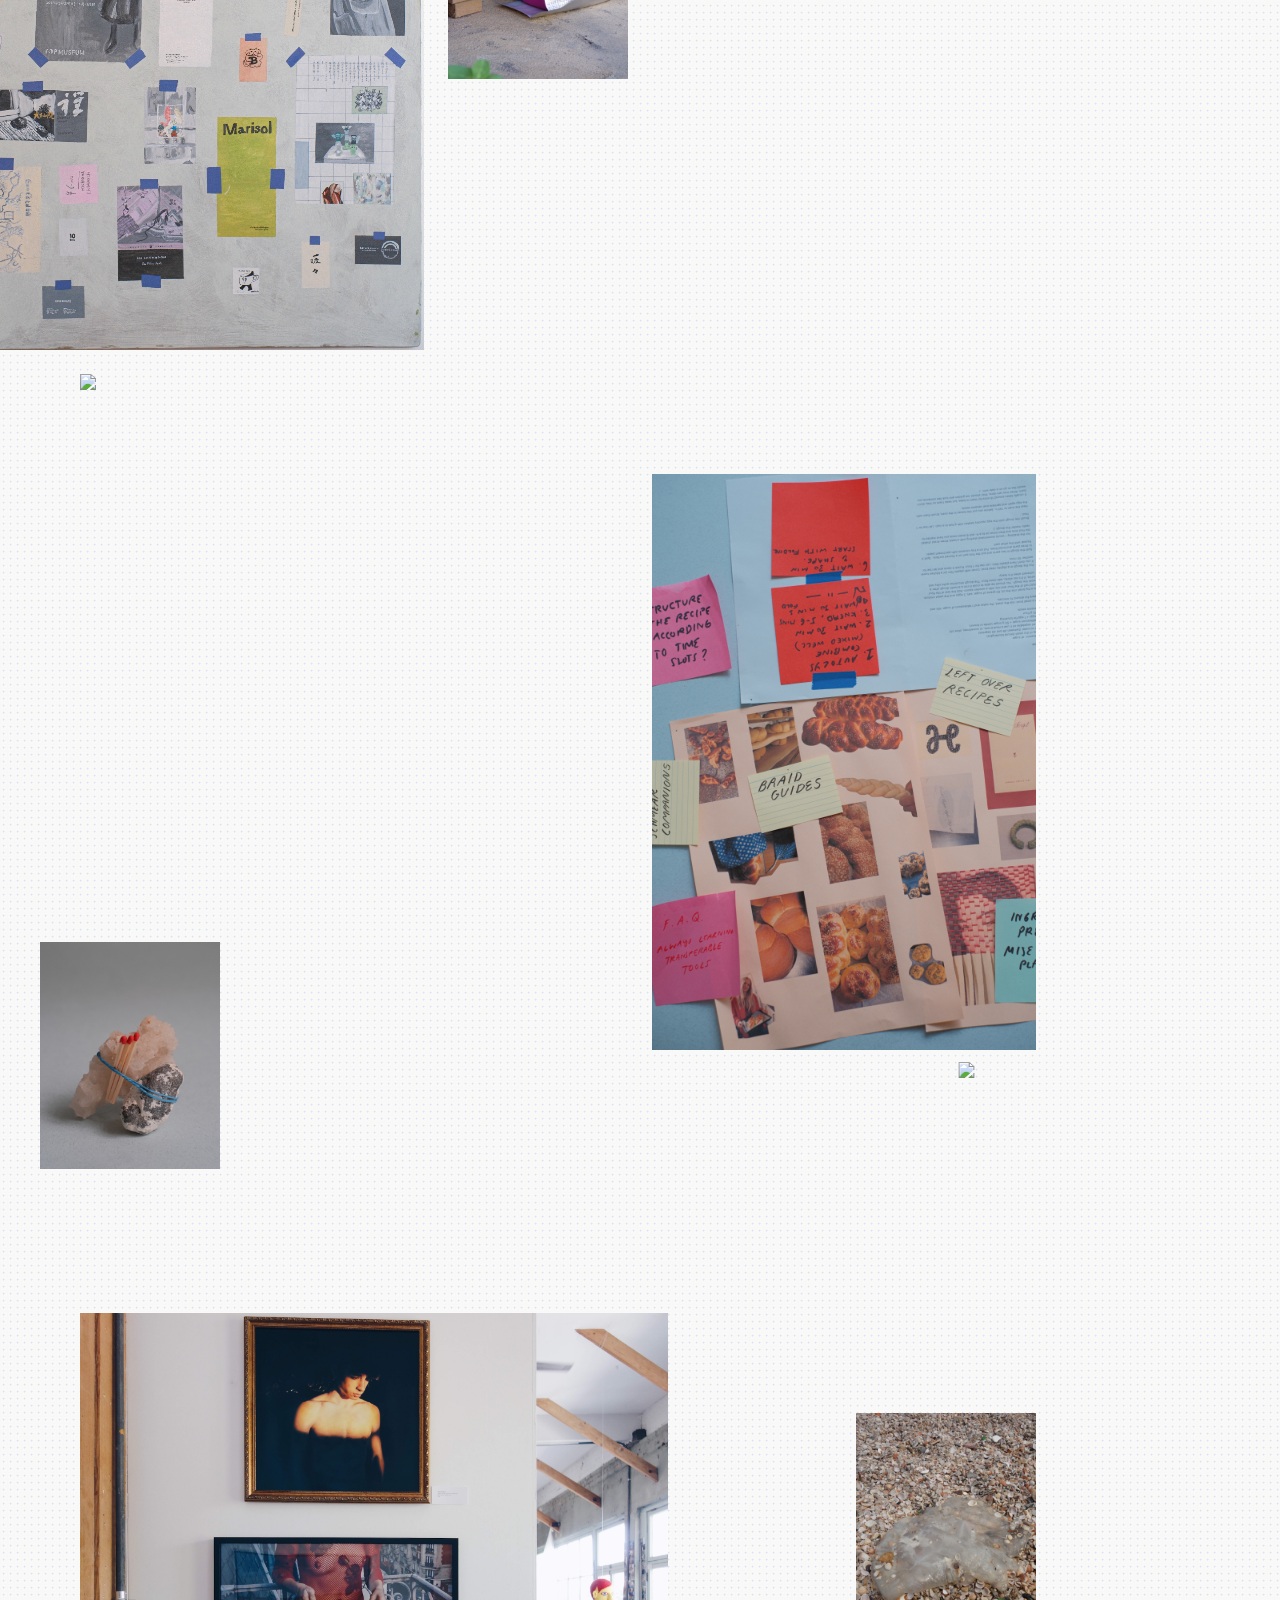
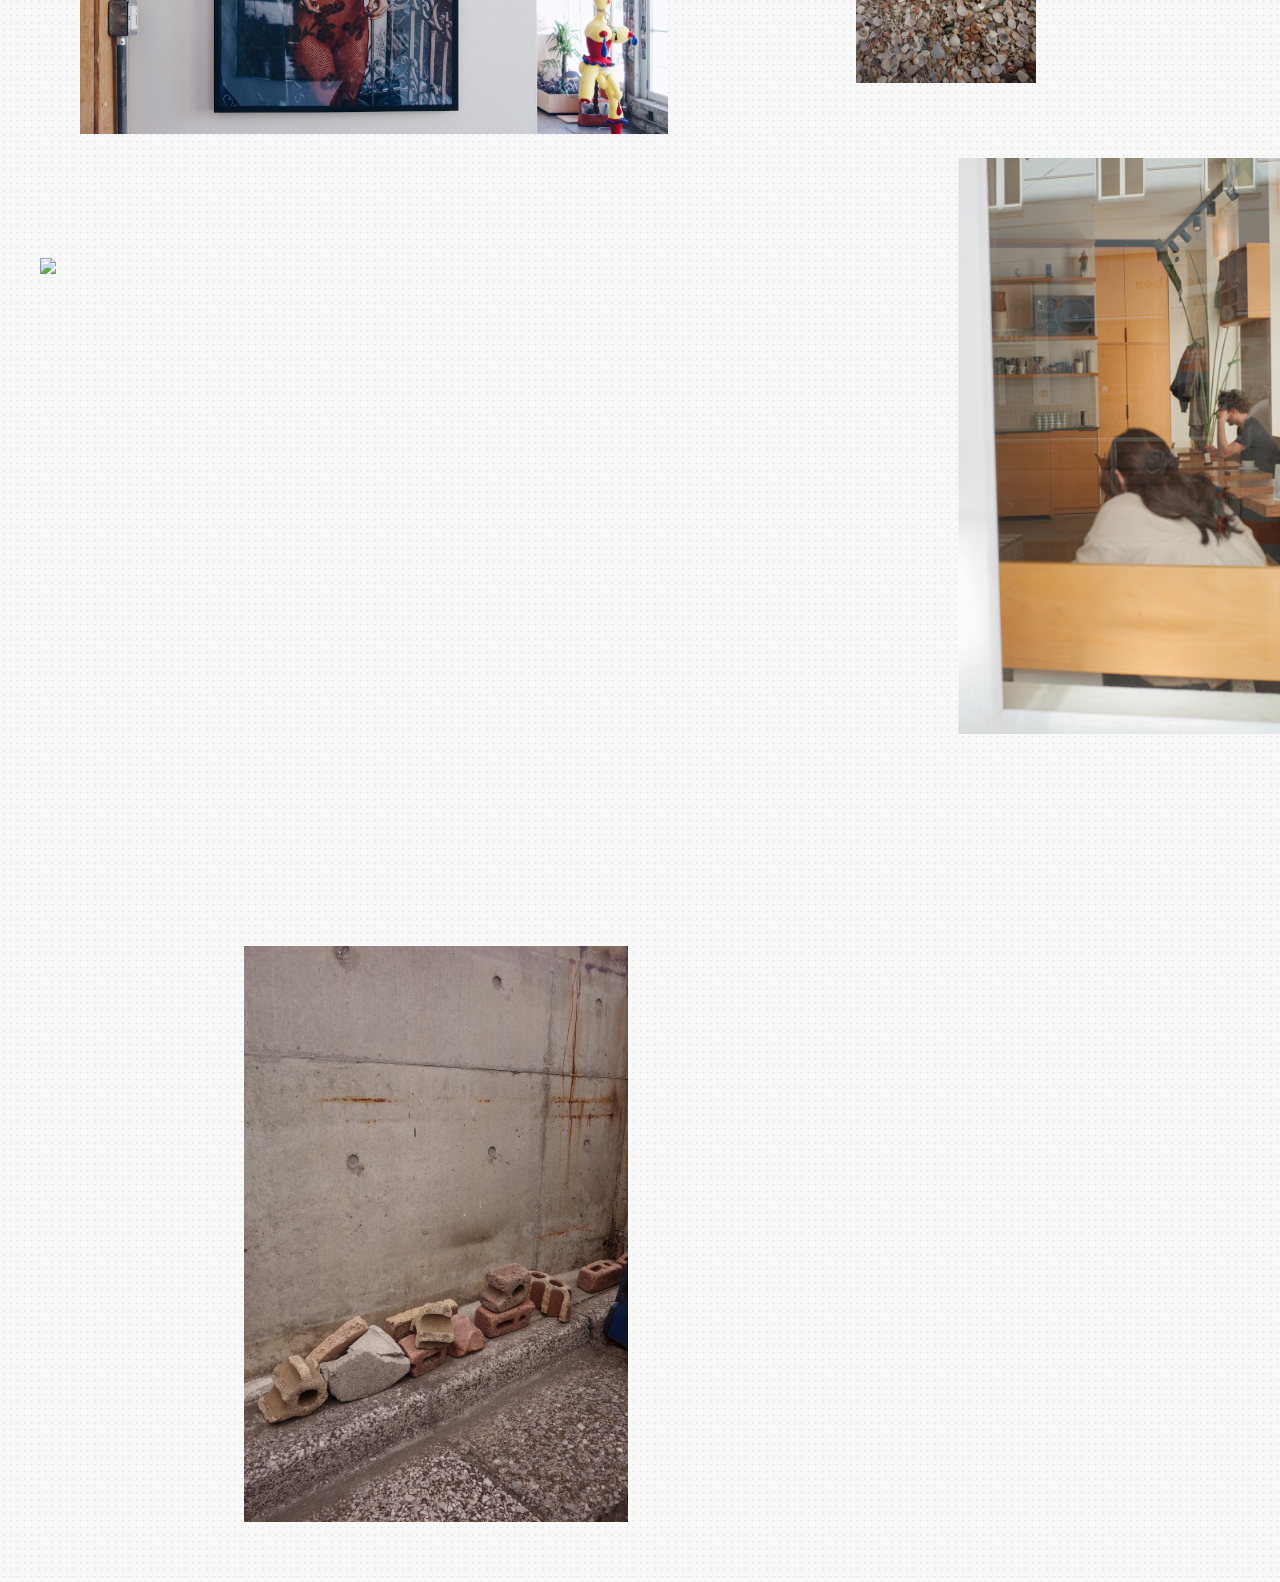
==== commit 11d74c8d: "Add files via upload fixed jpg extension" ====
--- a/index.html
+++ b/index.html
@@ -75,7 +75,7 @@
  <div class="break"></div>
 
    <div class="collage-item span-6 center medium">
-    <img src="portfolio/klimp.jpg">
+    <img src="portfolio/klimp.JPG">
   </div>
 
 <div class="break"></div>
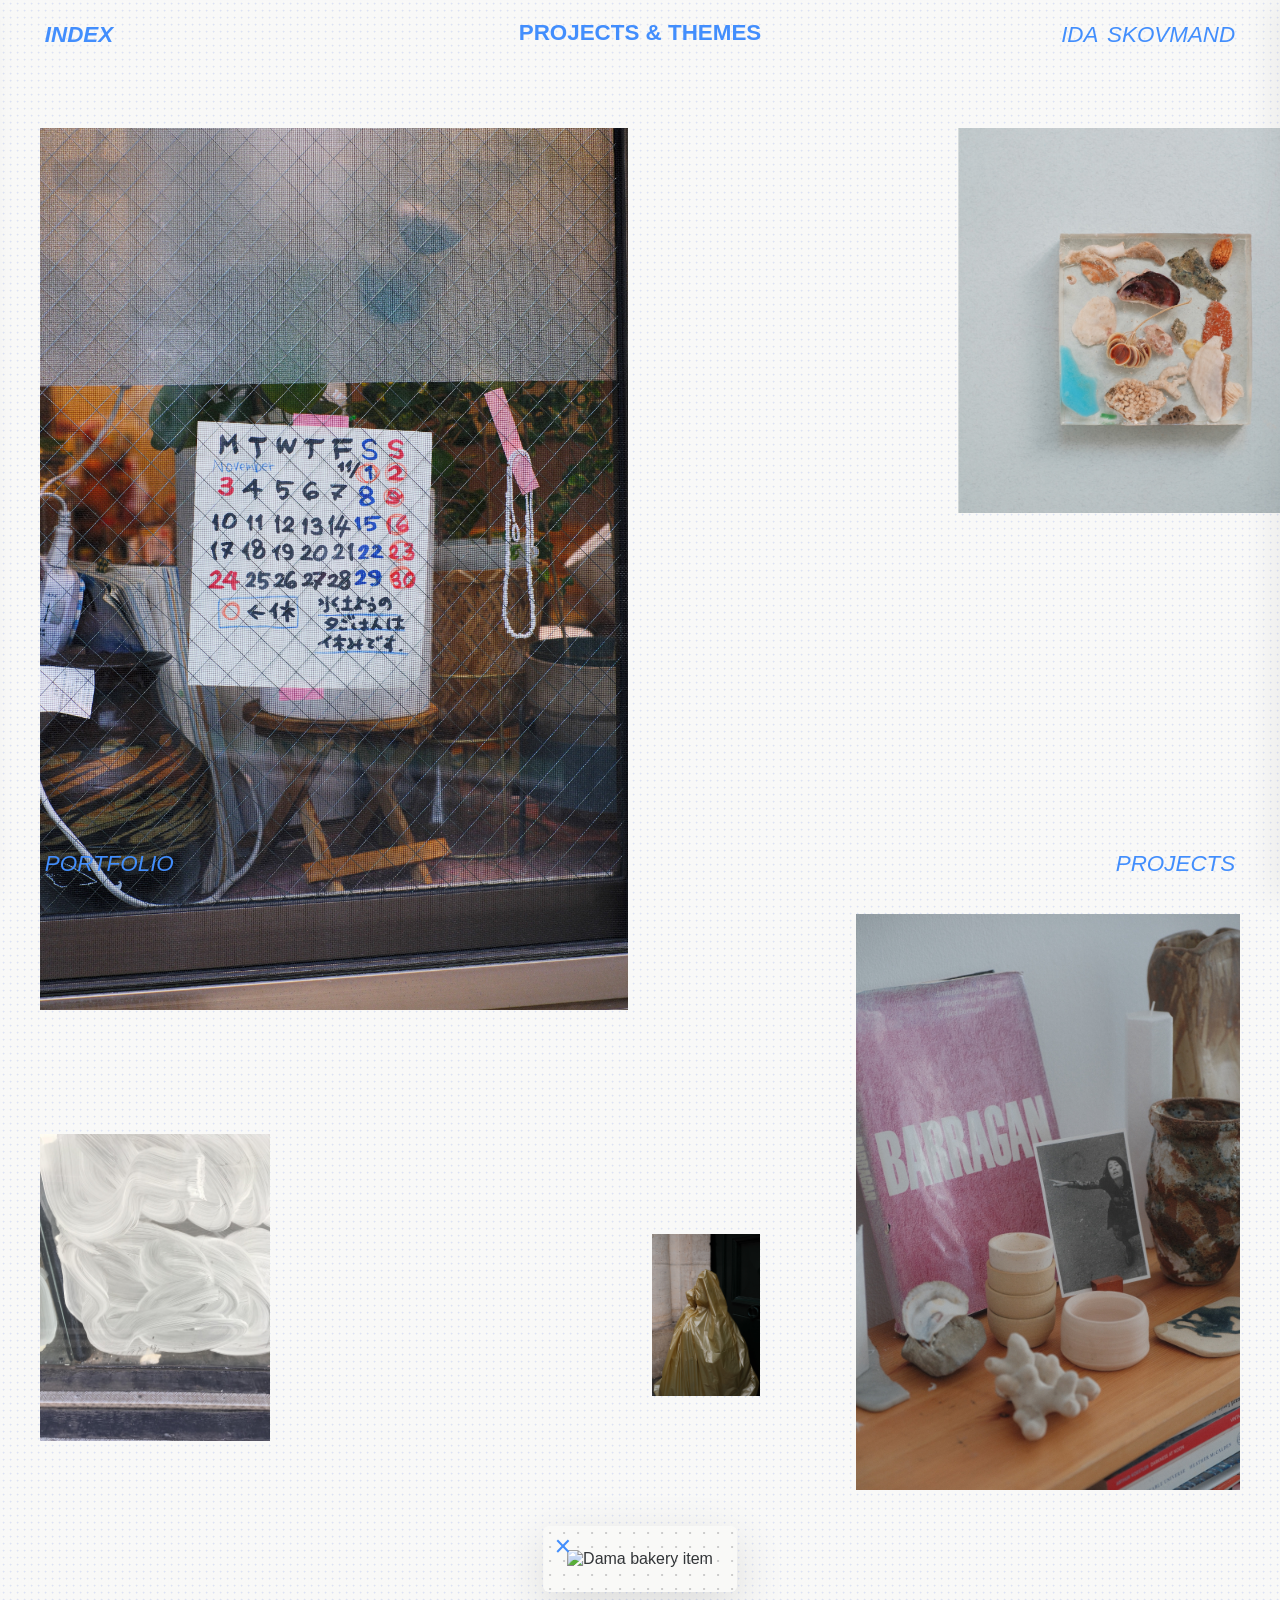
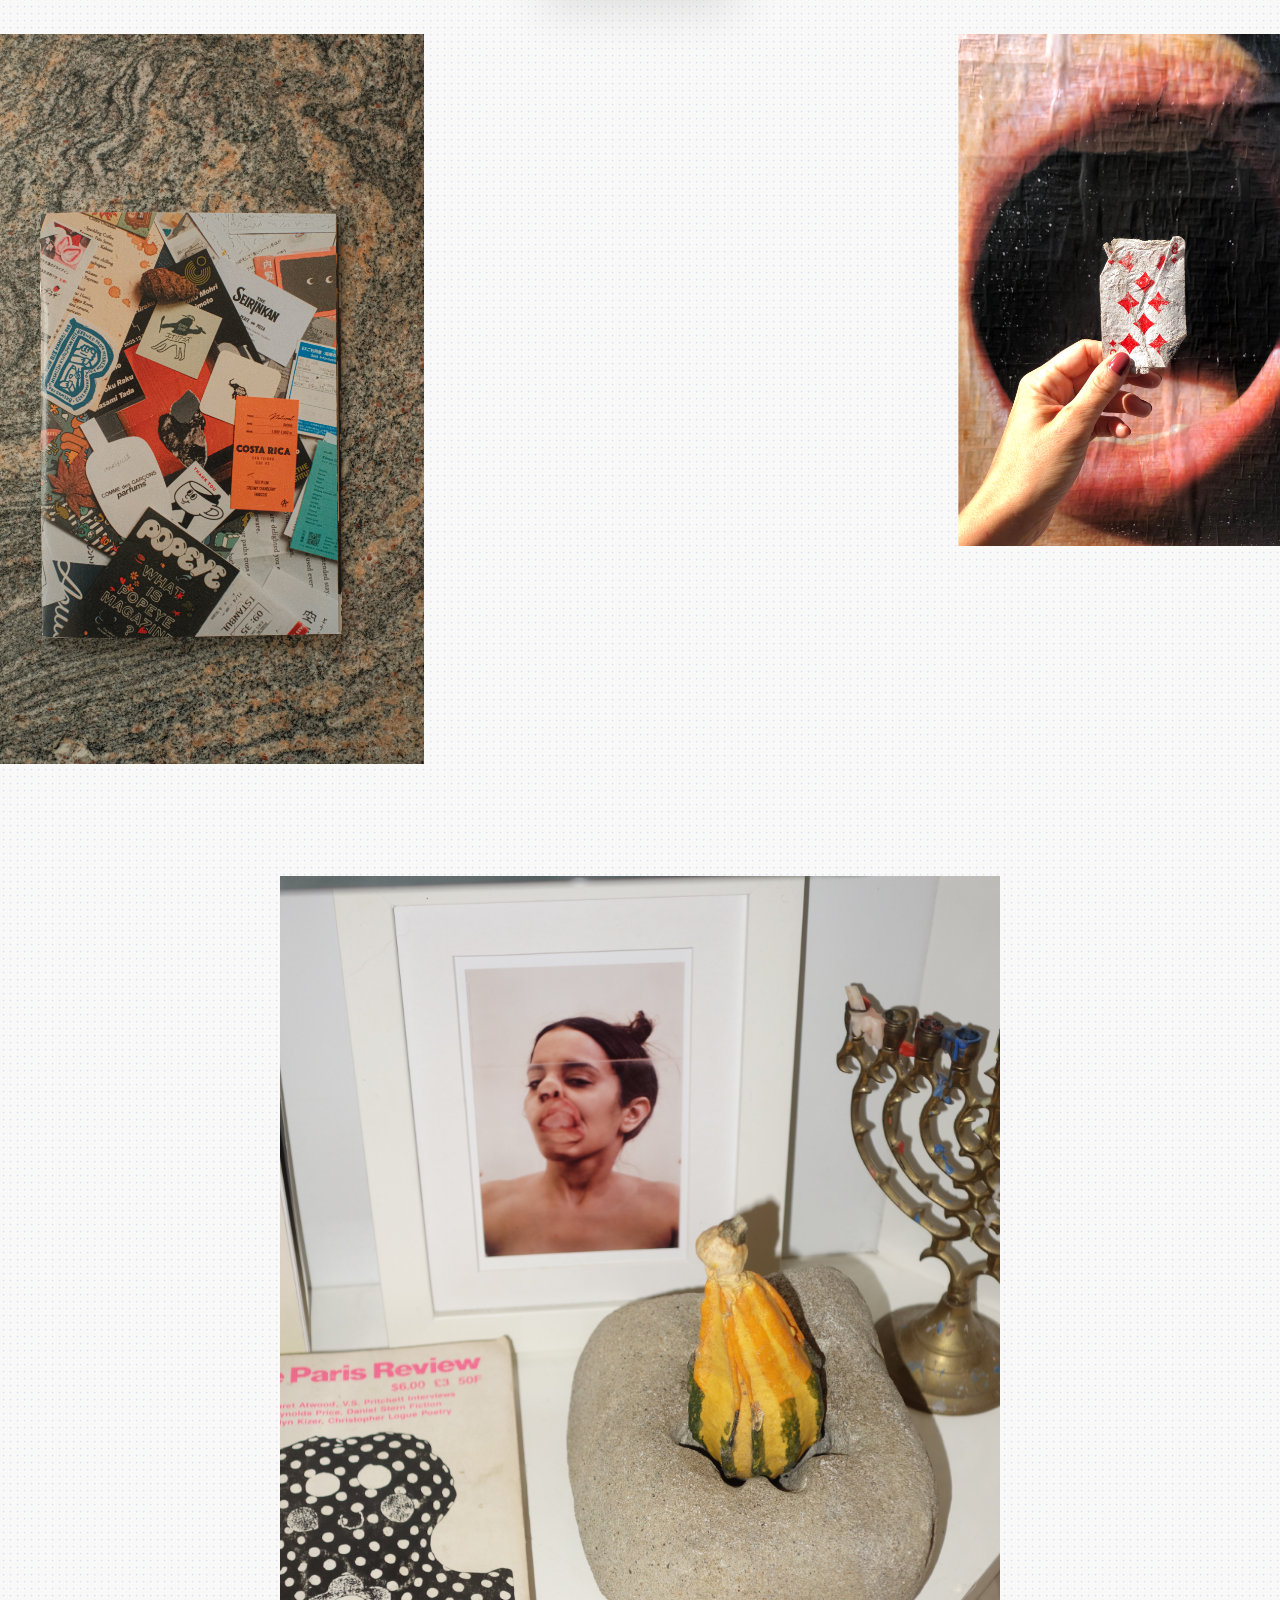
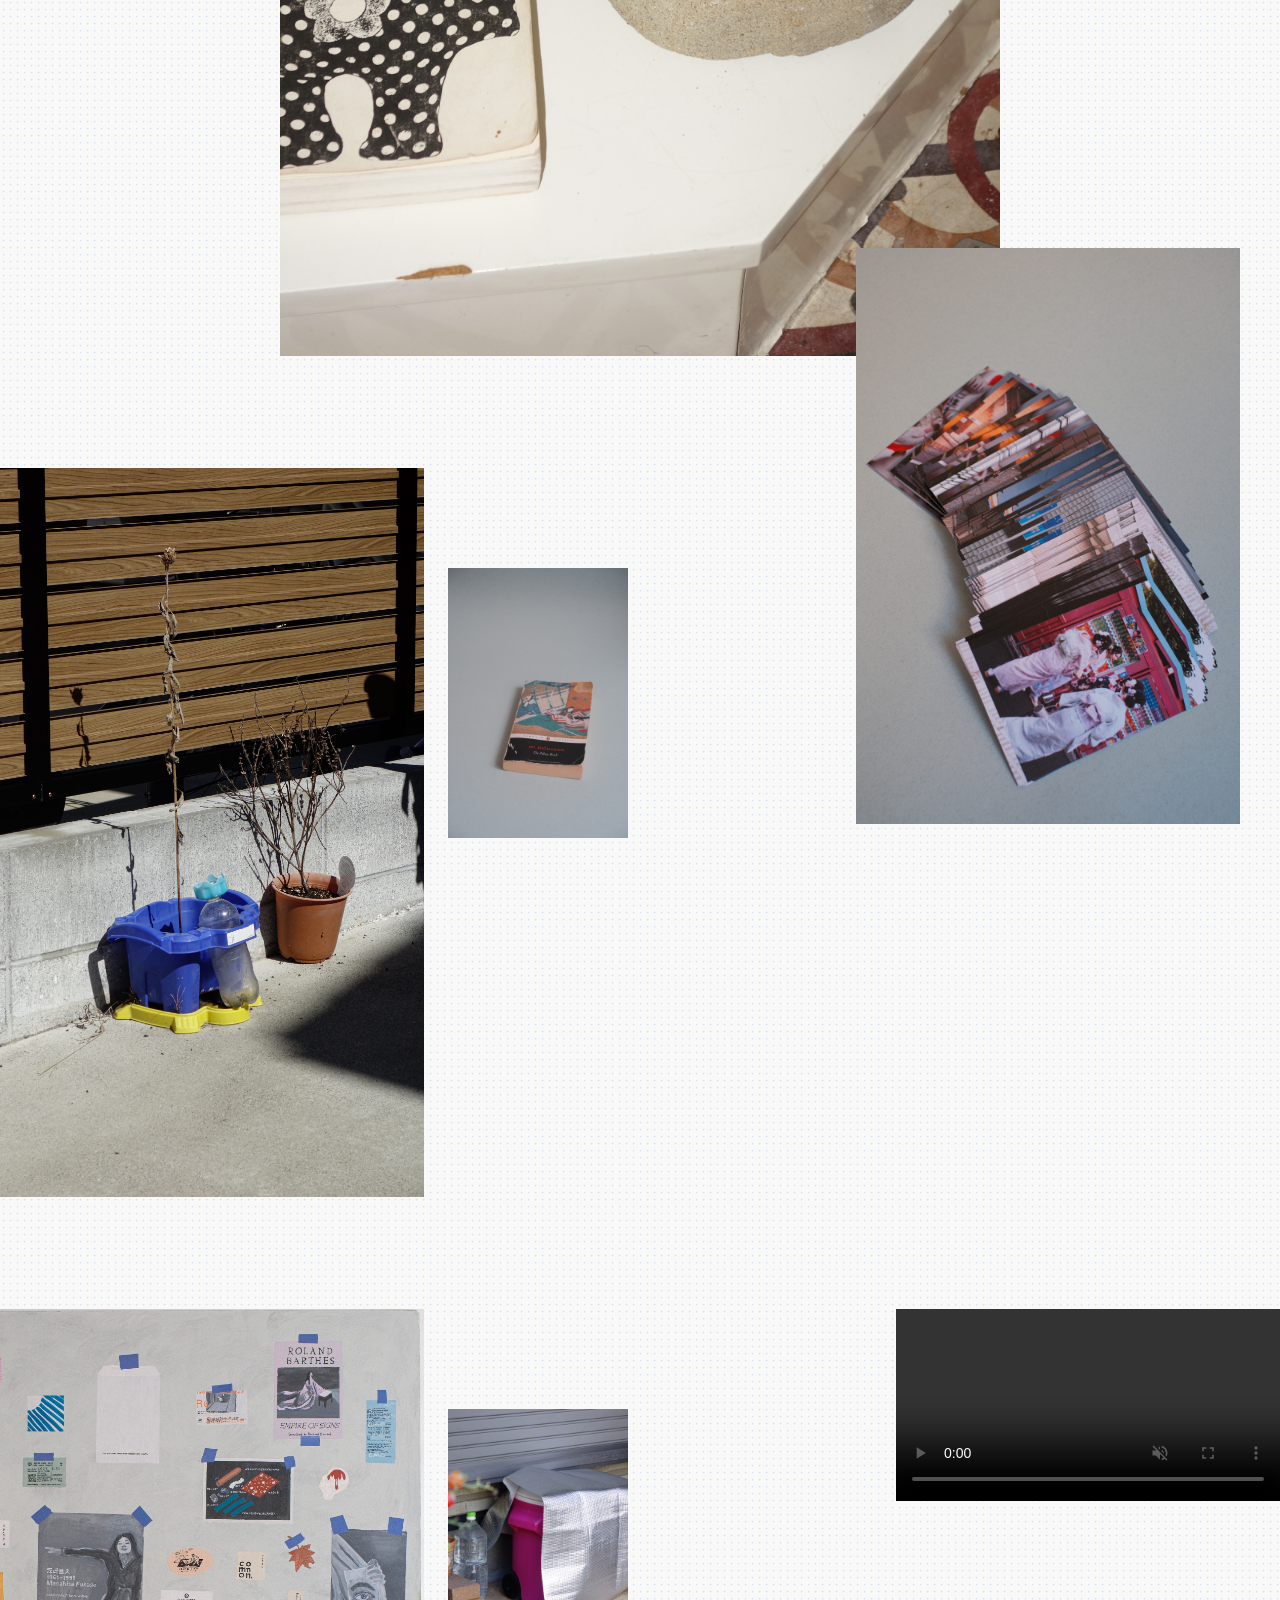
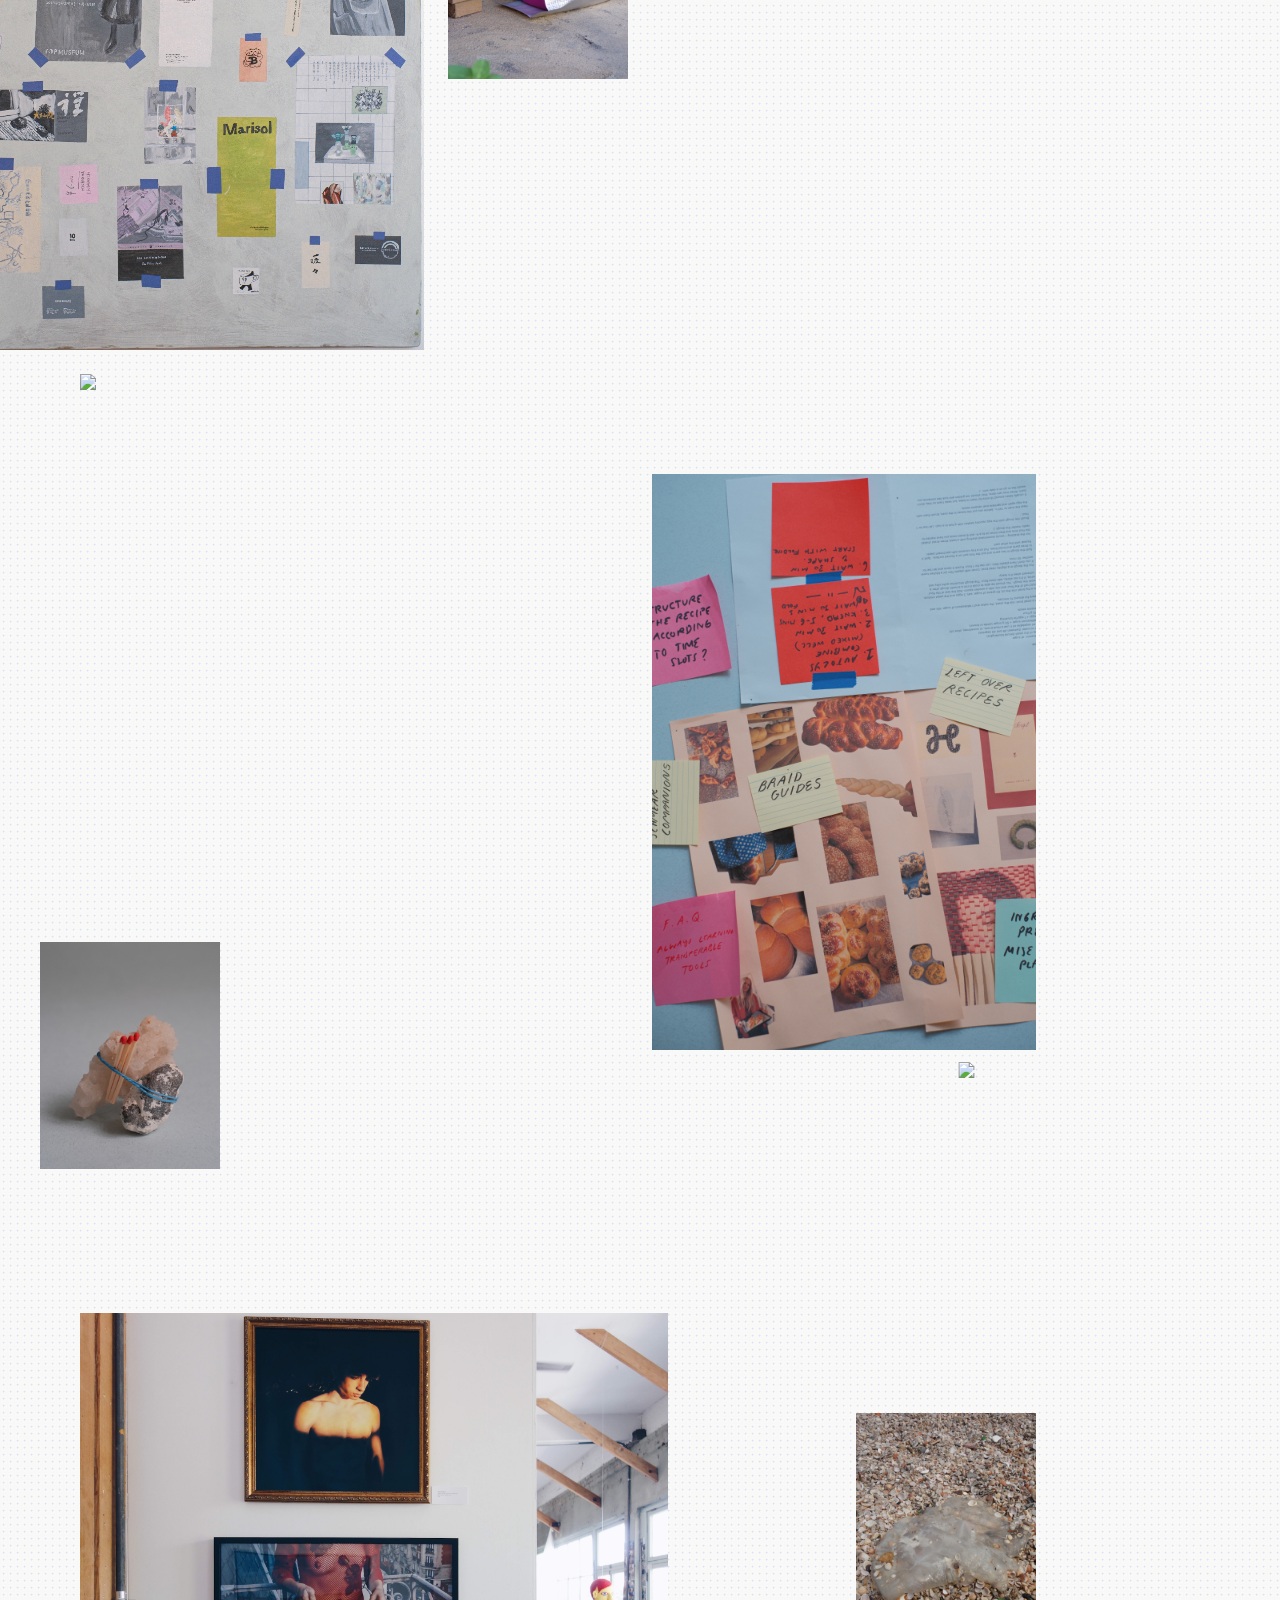
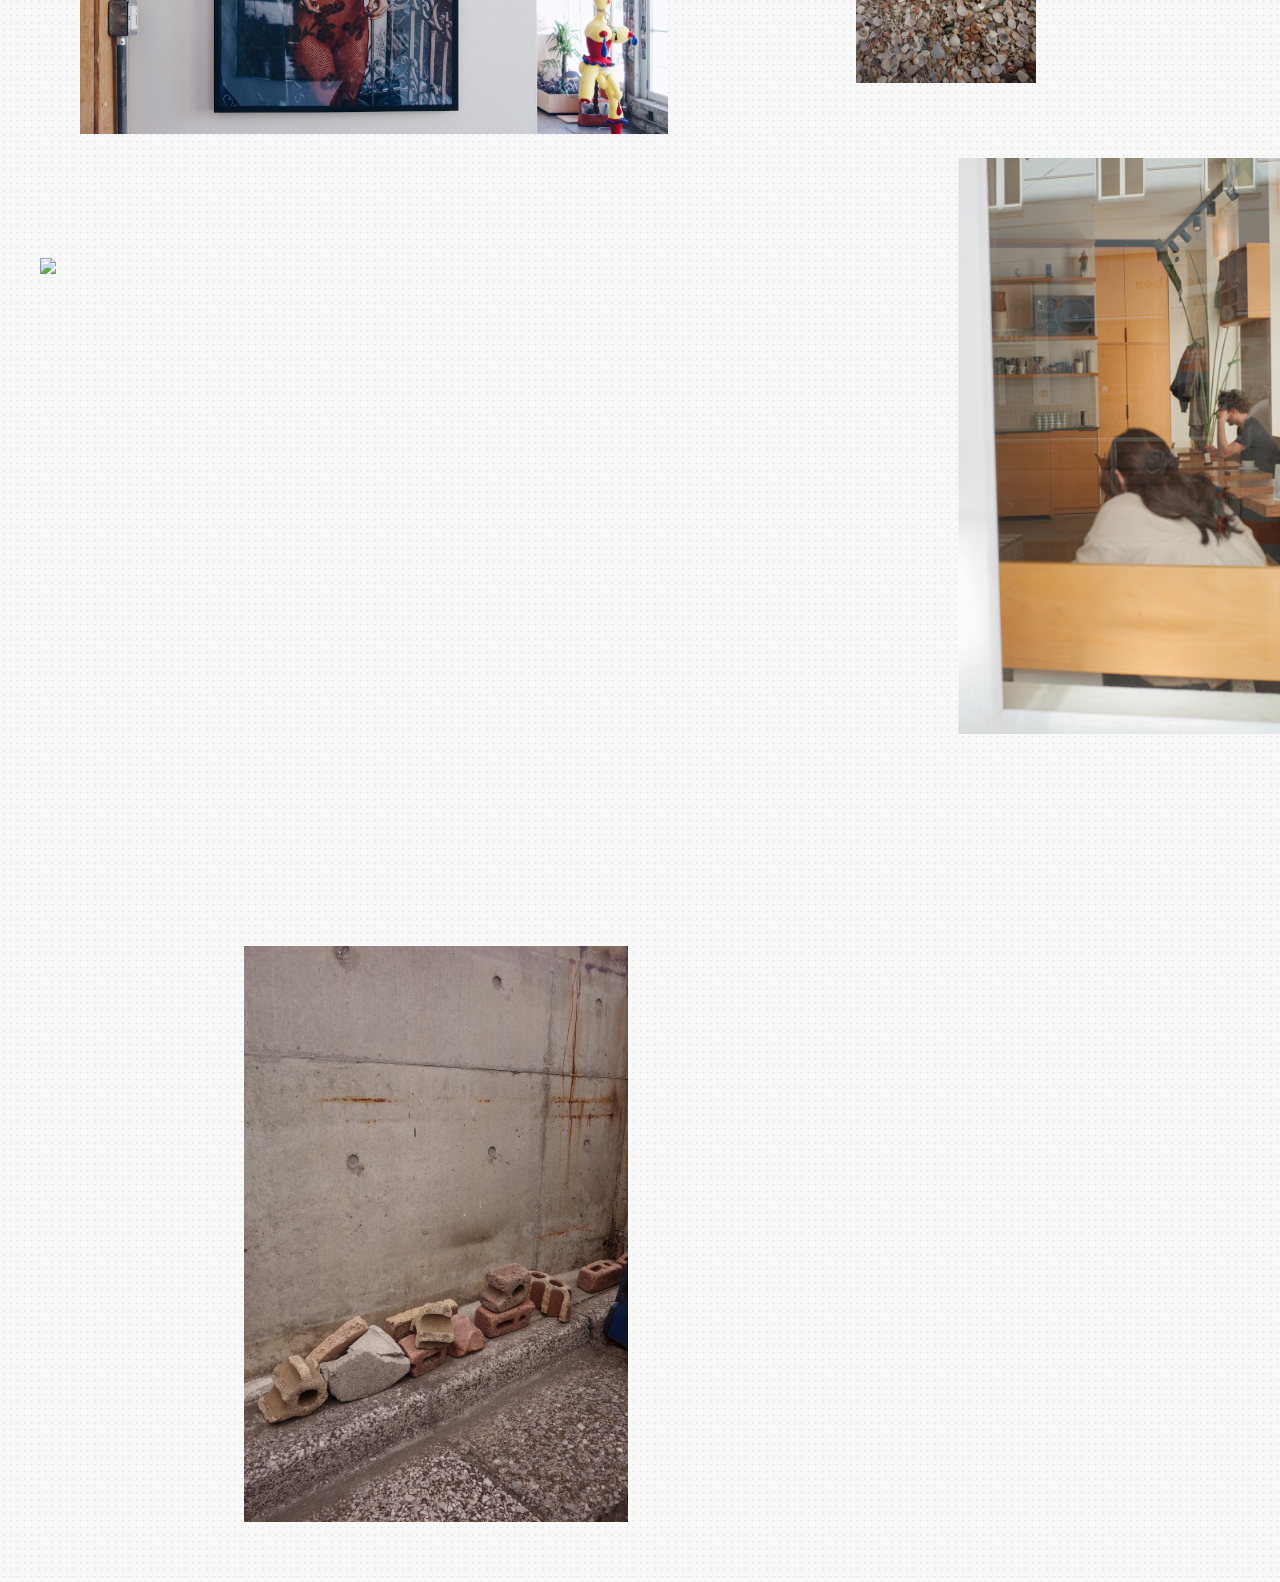
==== commit 711db4d3: "Update index.html" ====
--- a/index.html
+++ b/index.html
@@ -109,8 +109,8 @@
  <div class="collage-item spacer"></div>
    
 <div class="collage-item span-2 large nudge-right">
-  <video class="auto-video" muted loop playsinline>
-    <source src="portfolio/viennadetails.MOV" type="video/mp4">
+  <video class="auto-video" muted loop playsinline autoplay controls>
+    <source src="portfolio/viennadetails.mp4" type="video/mp4">
   </video>
 </div>
 
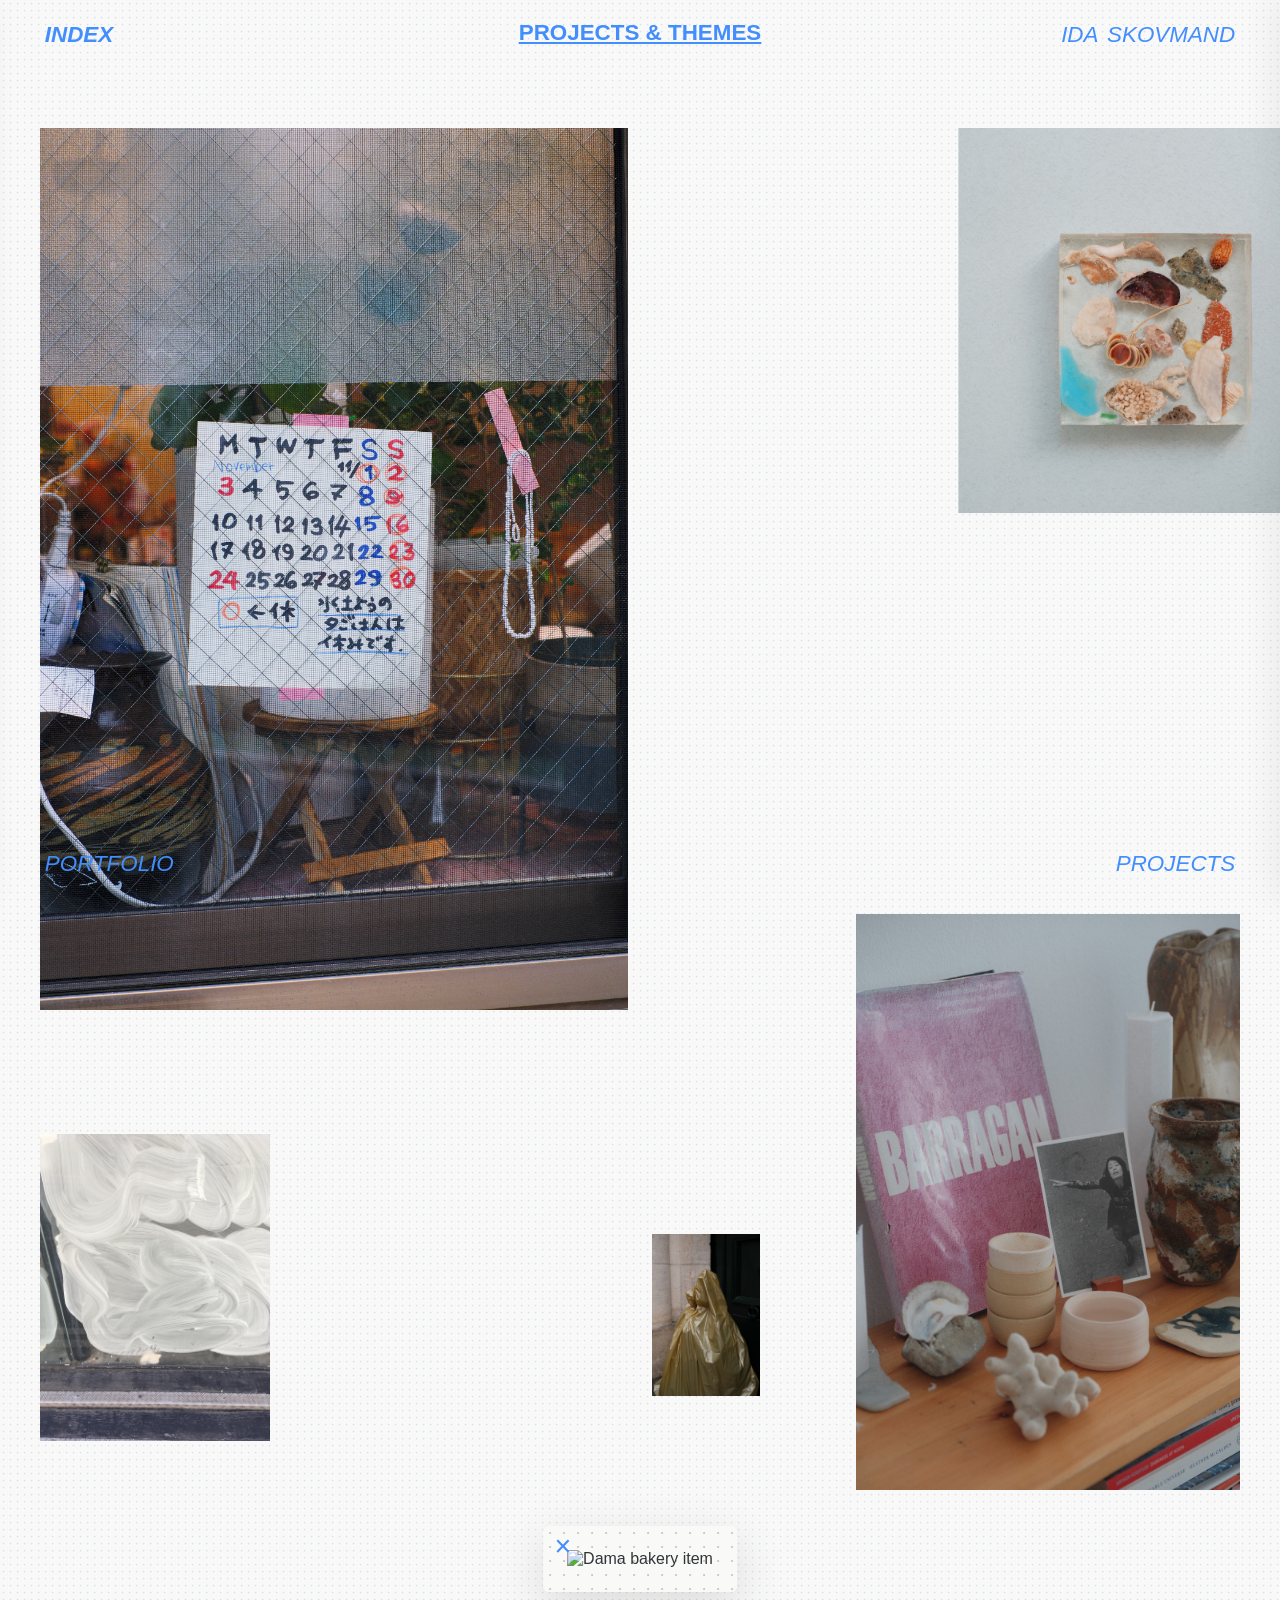
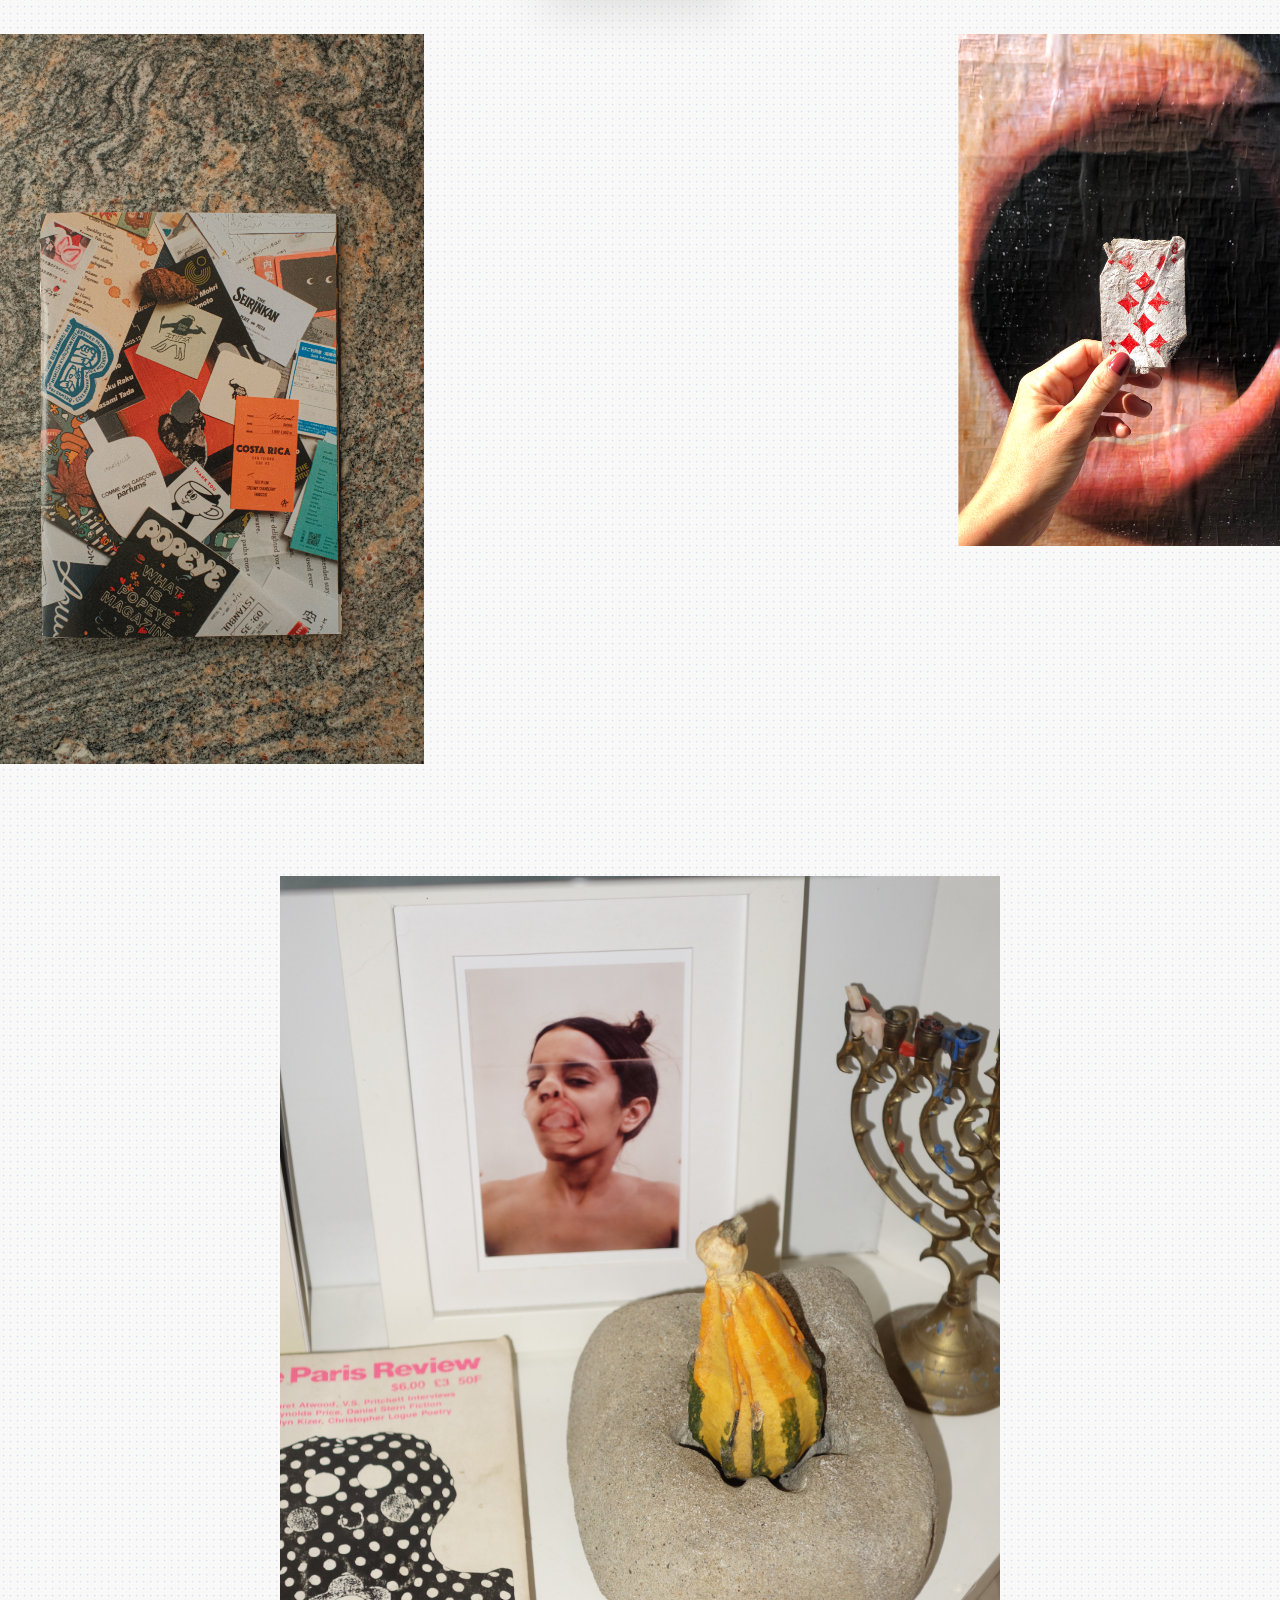
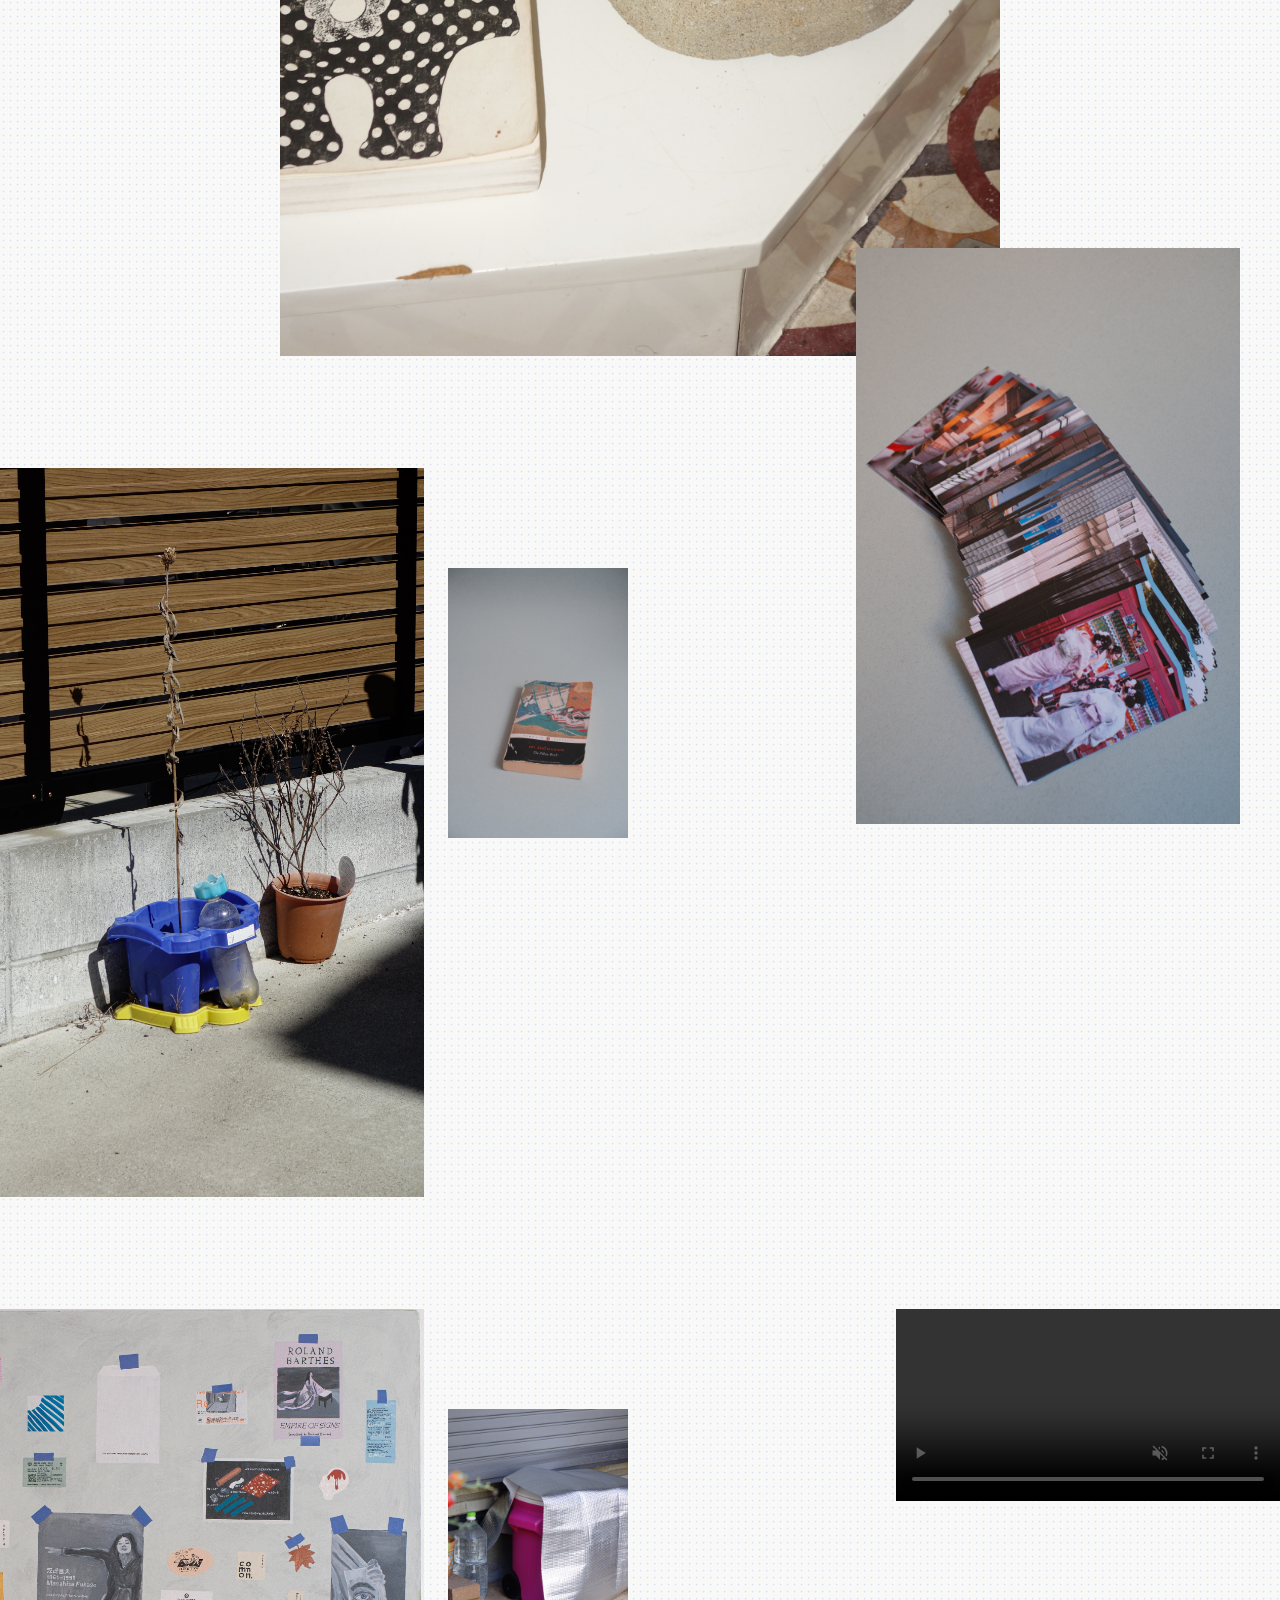
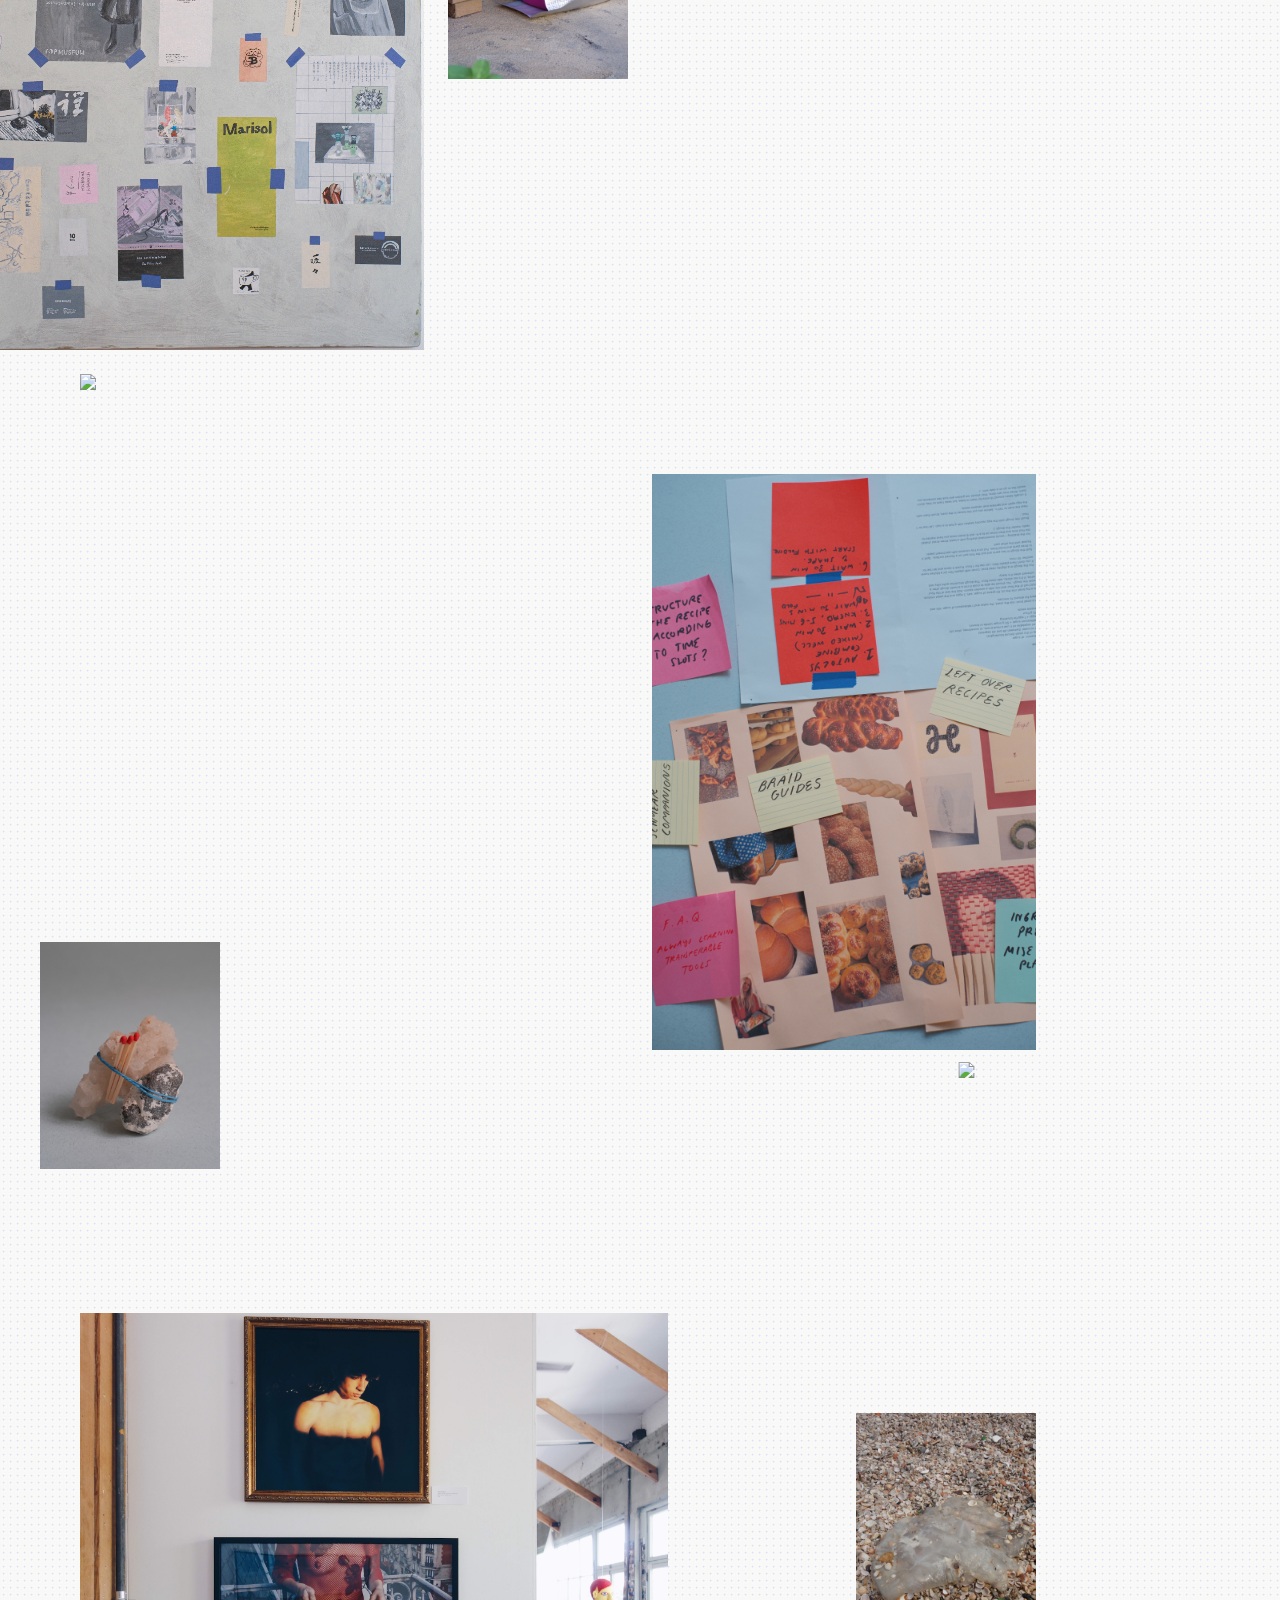
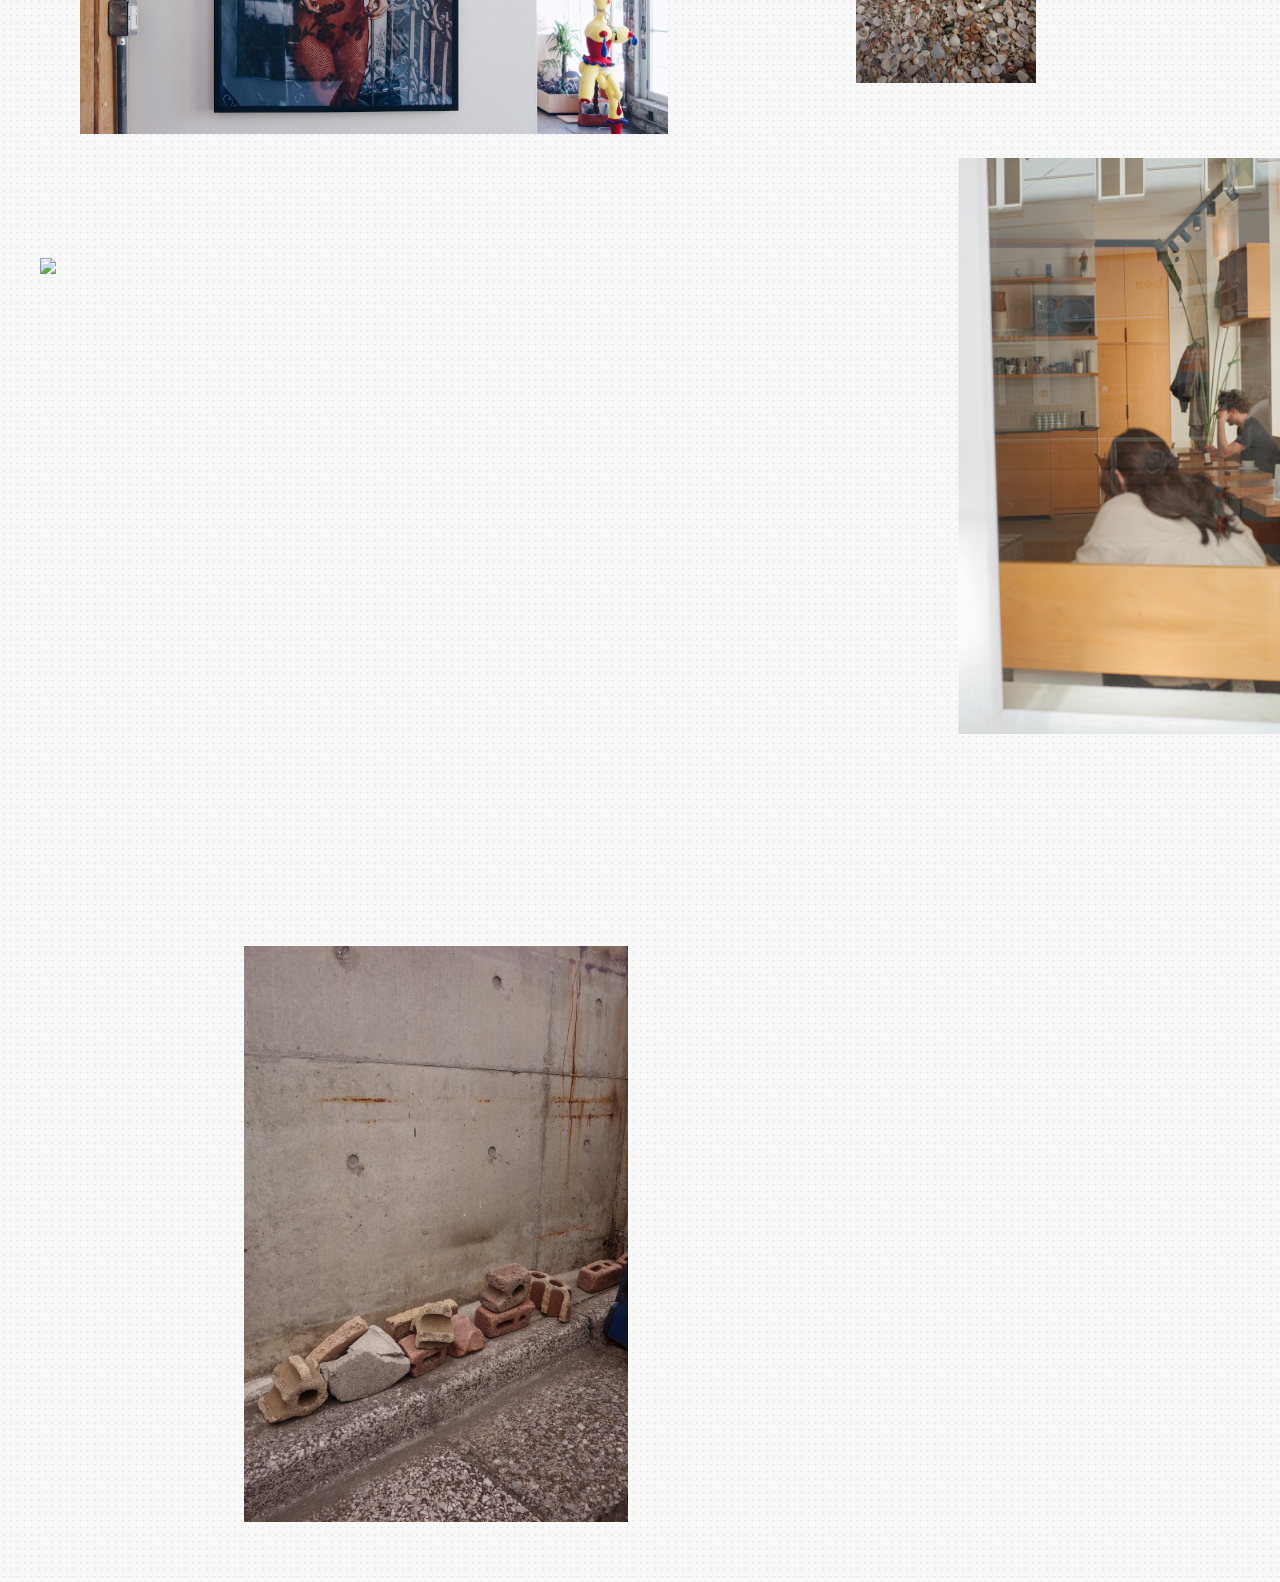
==== commit a562bb30: "Update index.html" ====
--- a/index.html
+++ b/index.html
@@ -159,11 +159,9 @@
 
 
    <div class="collage-item span-2 edge-right">
-    <div class="media-wrap">
+
     <img src="portfolio/JR.jpg">
-  <div class="caption">Photography for <a href="https://instagram.com/jonasreindlcoffeeroasters" target="_blank">
-    Jonas Reindl Coffee Roasters</a></div>
-    </div>
+  
   </div>
 
 
--- a/style.css
+++ b/style.css
@@ -190,6 +190,7 @@
   transform: translateX(-50%);
   z-index: 900;
   color: #428EFD;
+  text-decoration: underline;
   
   margin: 0;
   font-size: 1.4em;
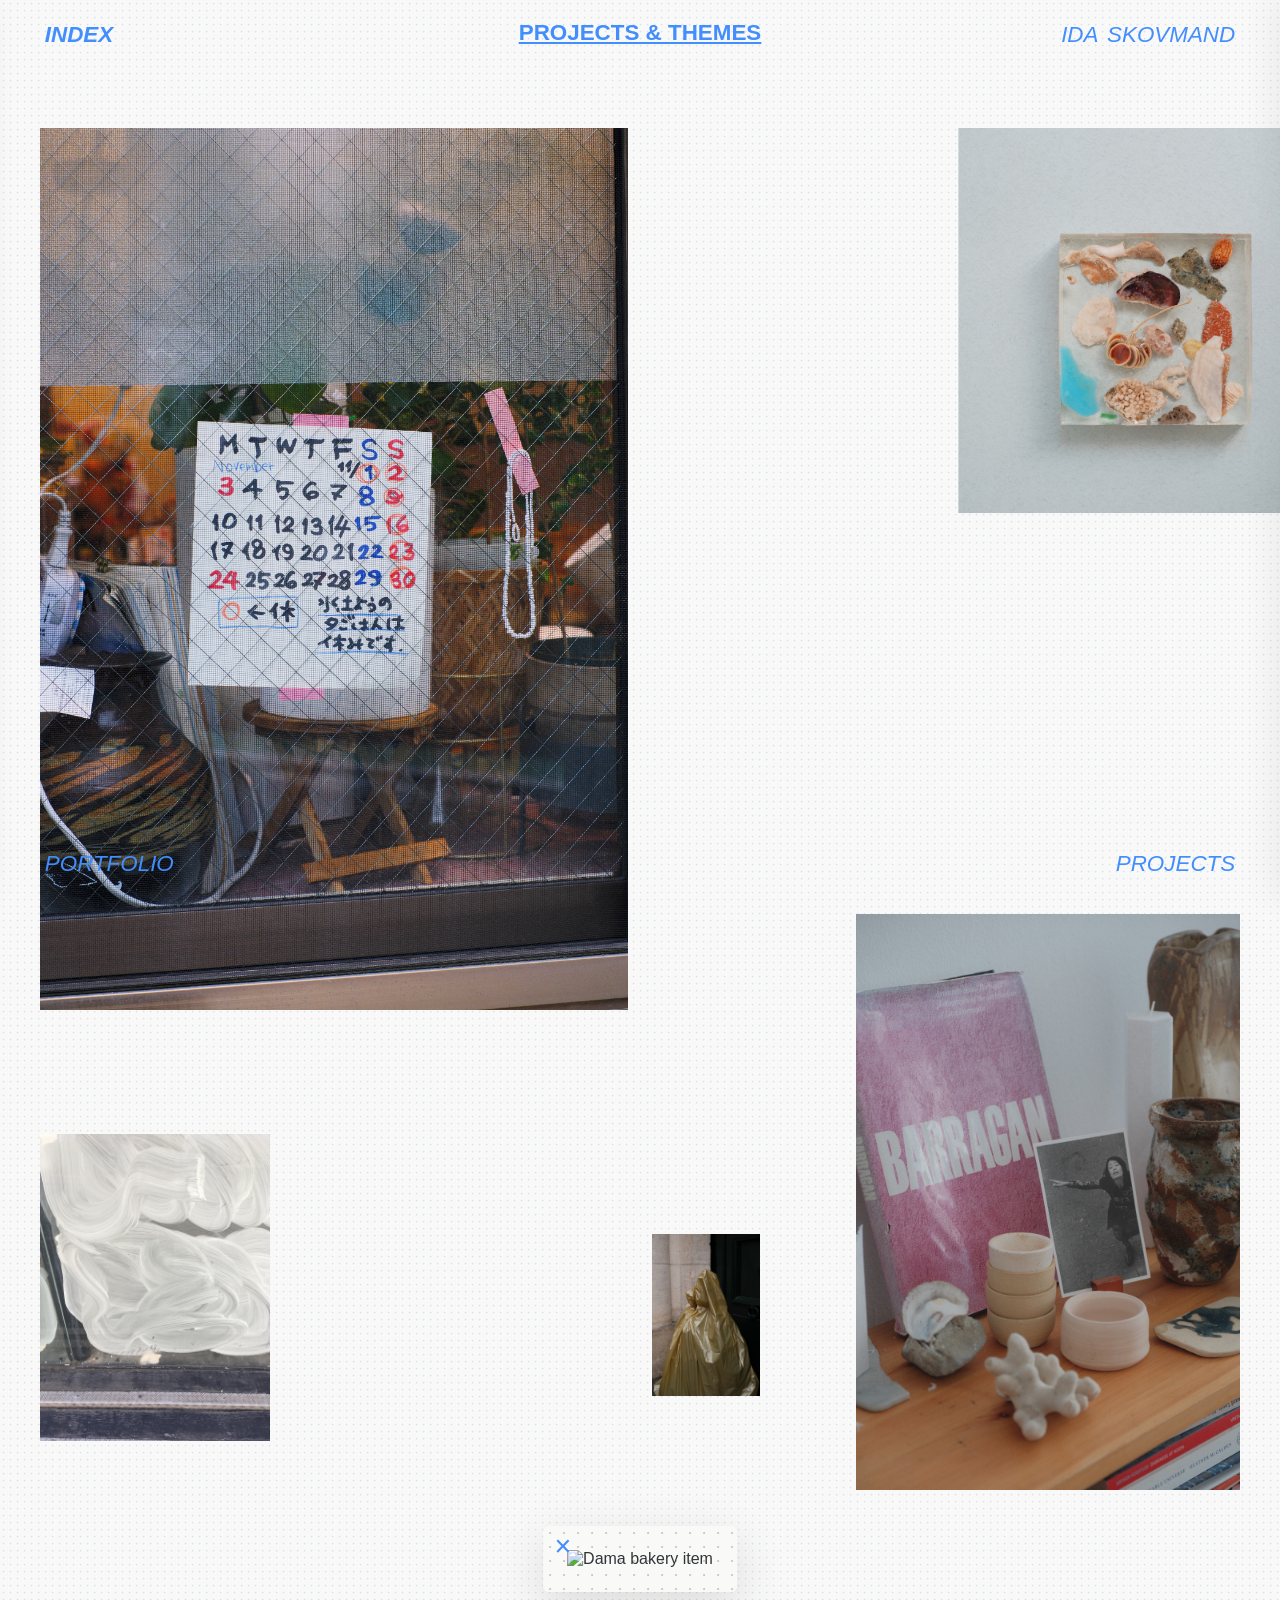
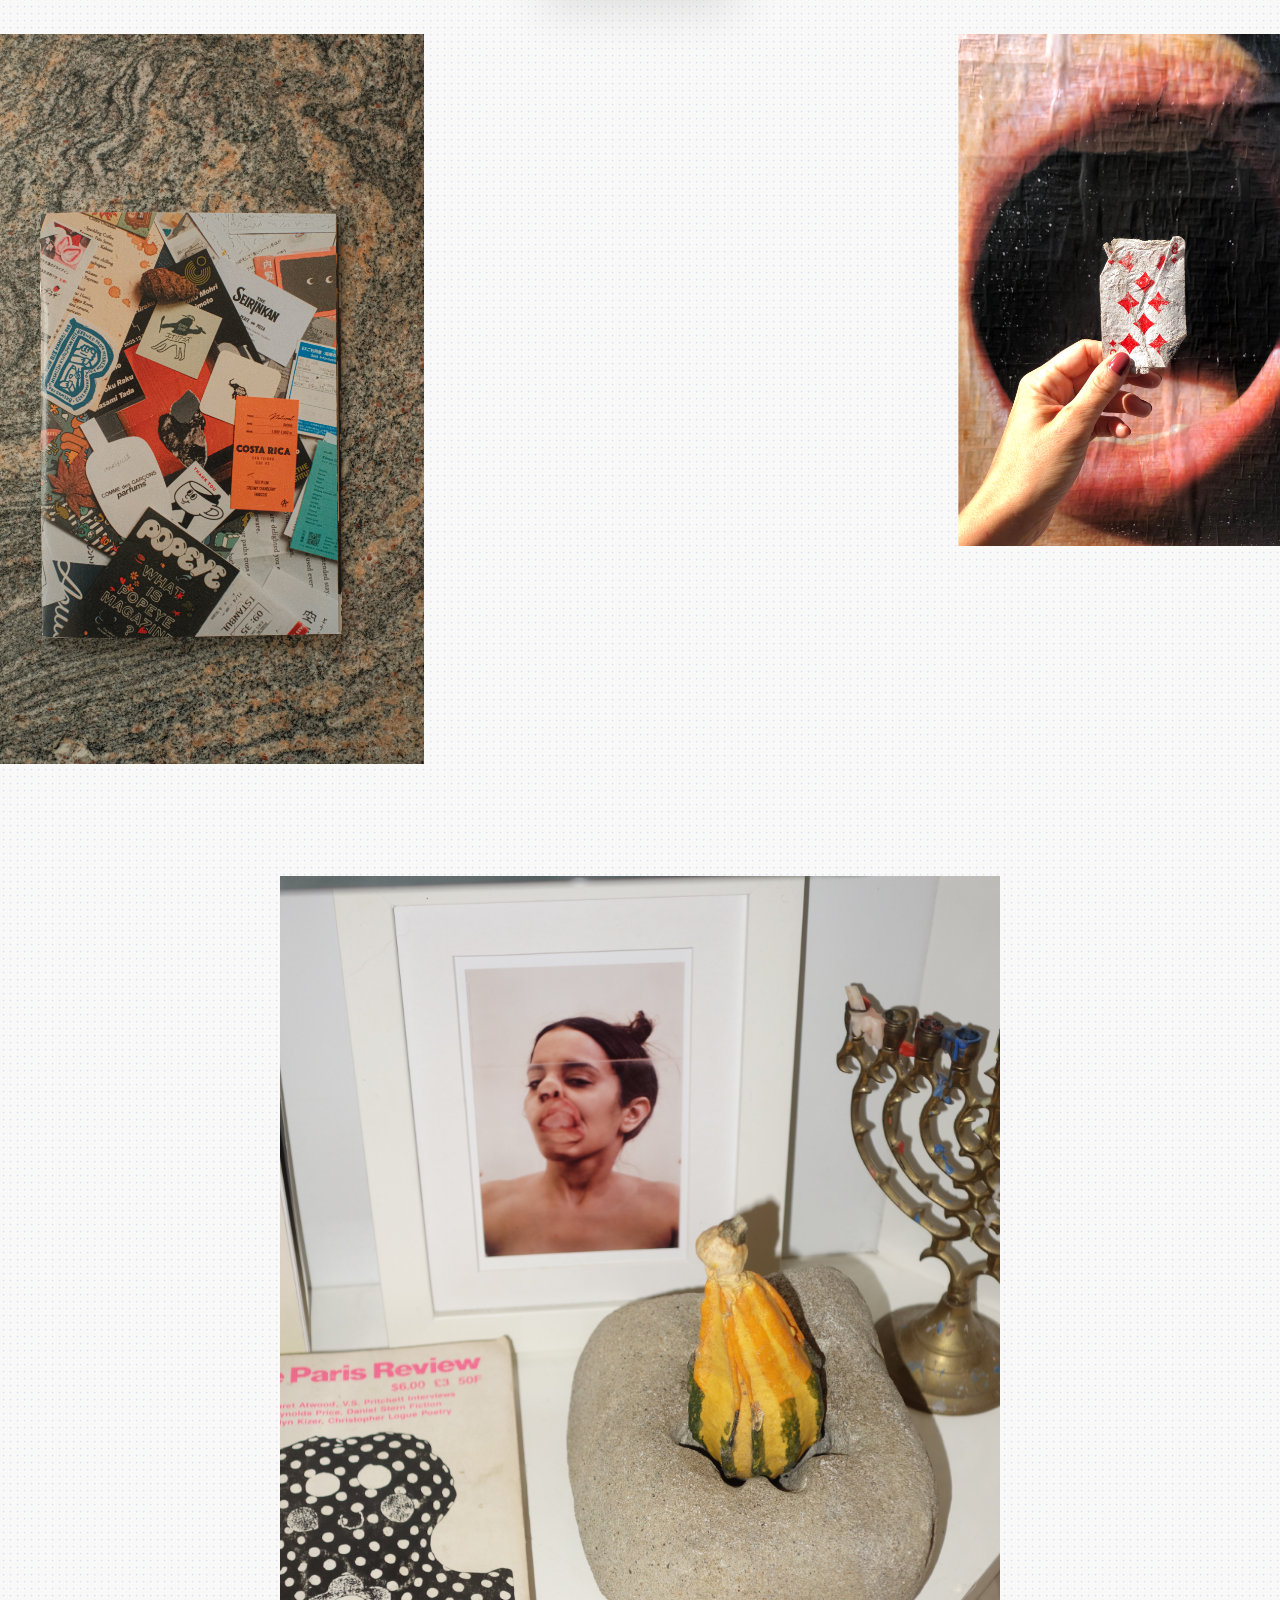
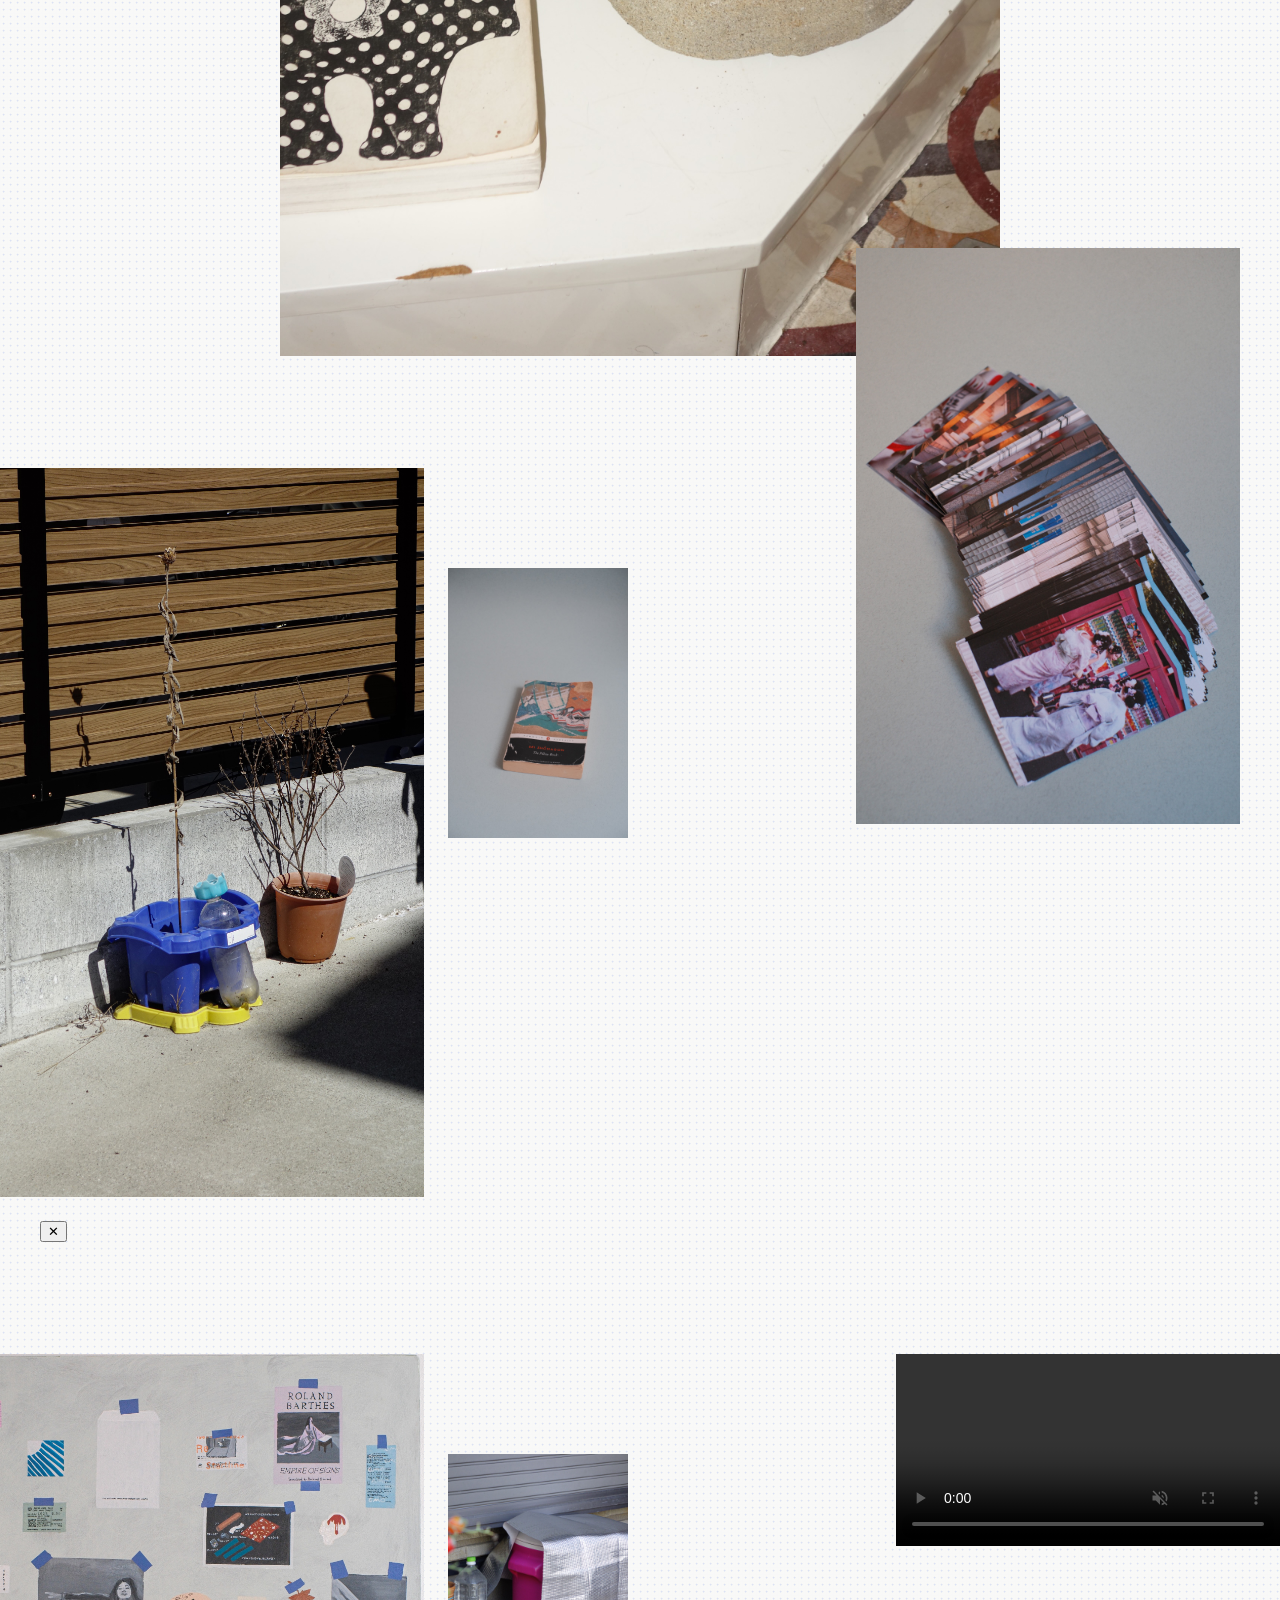
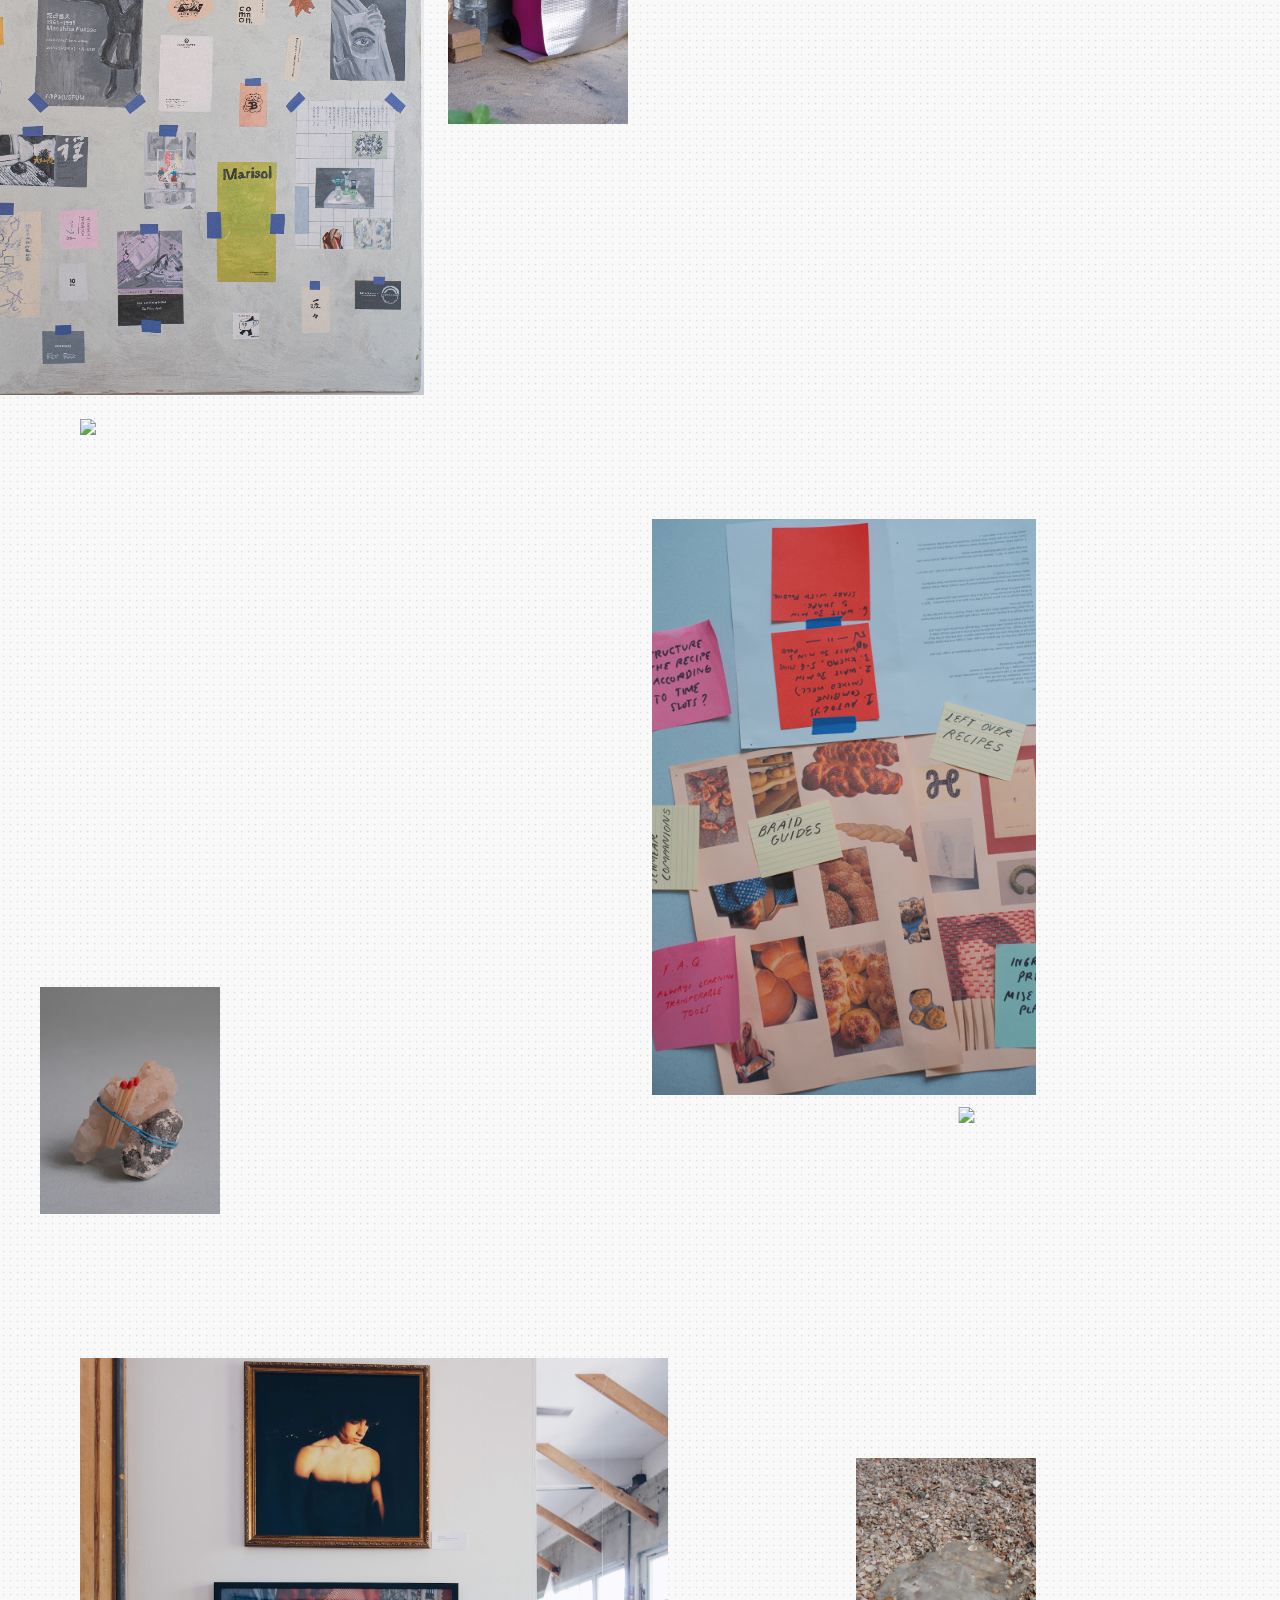
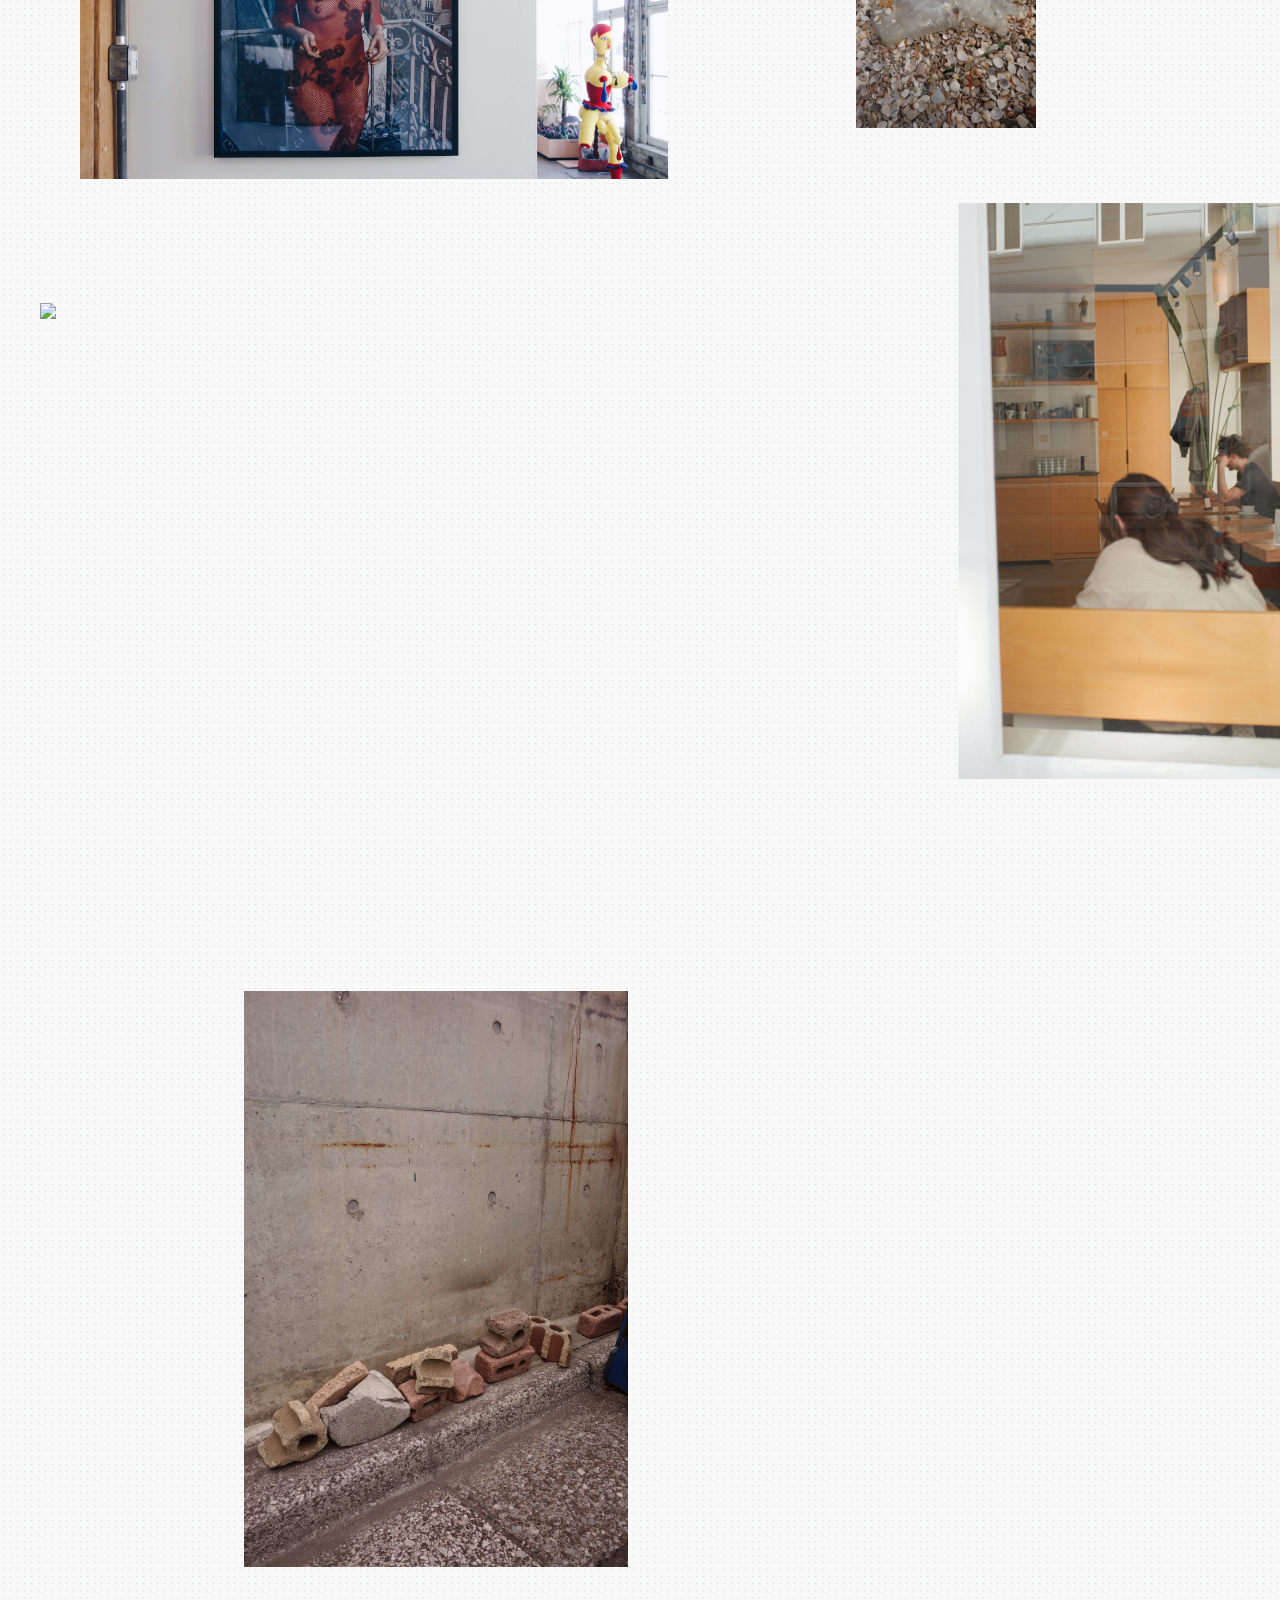
==== commit b1a95af9: "postcard updates" ====
--- a/index.html
+++ b/index.html
@@ -90,10 +90,16 @@
 
   <div class="collage-item spacer"></div>
 
-  <div class="collage-item span-2 nudge-up-more">
-    <img src="portfolio/walkingperson.jpg">
-  </div>
-
+ <div class="collage-item span-2 nudge-up-more">
+  <img src="portfolio/walkingperson.jpg" class="clickable-project" data-target="walkingperson-content.html">
+</div>
+
+<div class="popup-overlay" id="main-popup">
+  <div class="popup-content dama-dot-design">
+    <button class="close-popup">✕</button>
+    <div id="popup-body"></div>
+  </div>
+</div>
 
     <div class="collage-item break"></div>
 
@@ -224,7 +230,6 @@
   document.getElementById('index-writing-placeholder').innerHTML = sharedWritingHTML;
 </script>
 
-<!-- Keep your original navigation function below completely untouched -->
 <script>
 function handleNavigationOverlay() {
   const hash = window.location.hash;
@@ -281,6 +286,41 @@
 window.addEventListener('DOMContentLoaded', handleNavigationOverlay);
 </script>
 
+<script>
+document.addEventListener("DOMContentLoaded", () => {
+  const triggers = document.querySelectorAll(".clickable-project");
+  const overlay = document.getElementById("main-popup");
+  const closeButton = document.querySelector(".close-popup");
+  const popupBody = document.getElementById("popup-body");
+
+  triggers.forEach(trigger => {
+    trigger.addEventListener("click", () => {
+      const fileToLoad = trigger.getAttribute("data-target");
+
+      fetch(fileToLoad)
+        .then(response => response.text())
+        .then(data => {
+          popupBody.innerHTML = data;
+          overlay.classList.add("active");
+        })
+        .catch(error => console.error(error));
+    });
+  });
+
+  closeButton.addEventListener("click", () => {
+    overlay.classList.remove("active");
+    popupBody.innerHTML = "";
+  });
+
+  overlay.addEventListener("click", (e) => {
+    if (e.target === overlay) {
+      overlay.classList.remove("active");
+      popupBody.innerHTML = "";
+    }
+  });
+});
+</script>
+
 
     </body>
   </html>
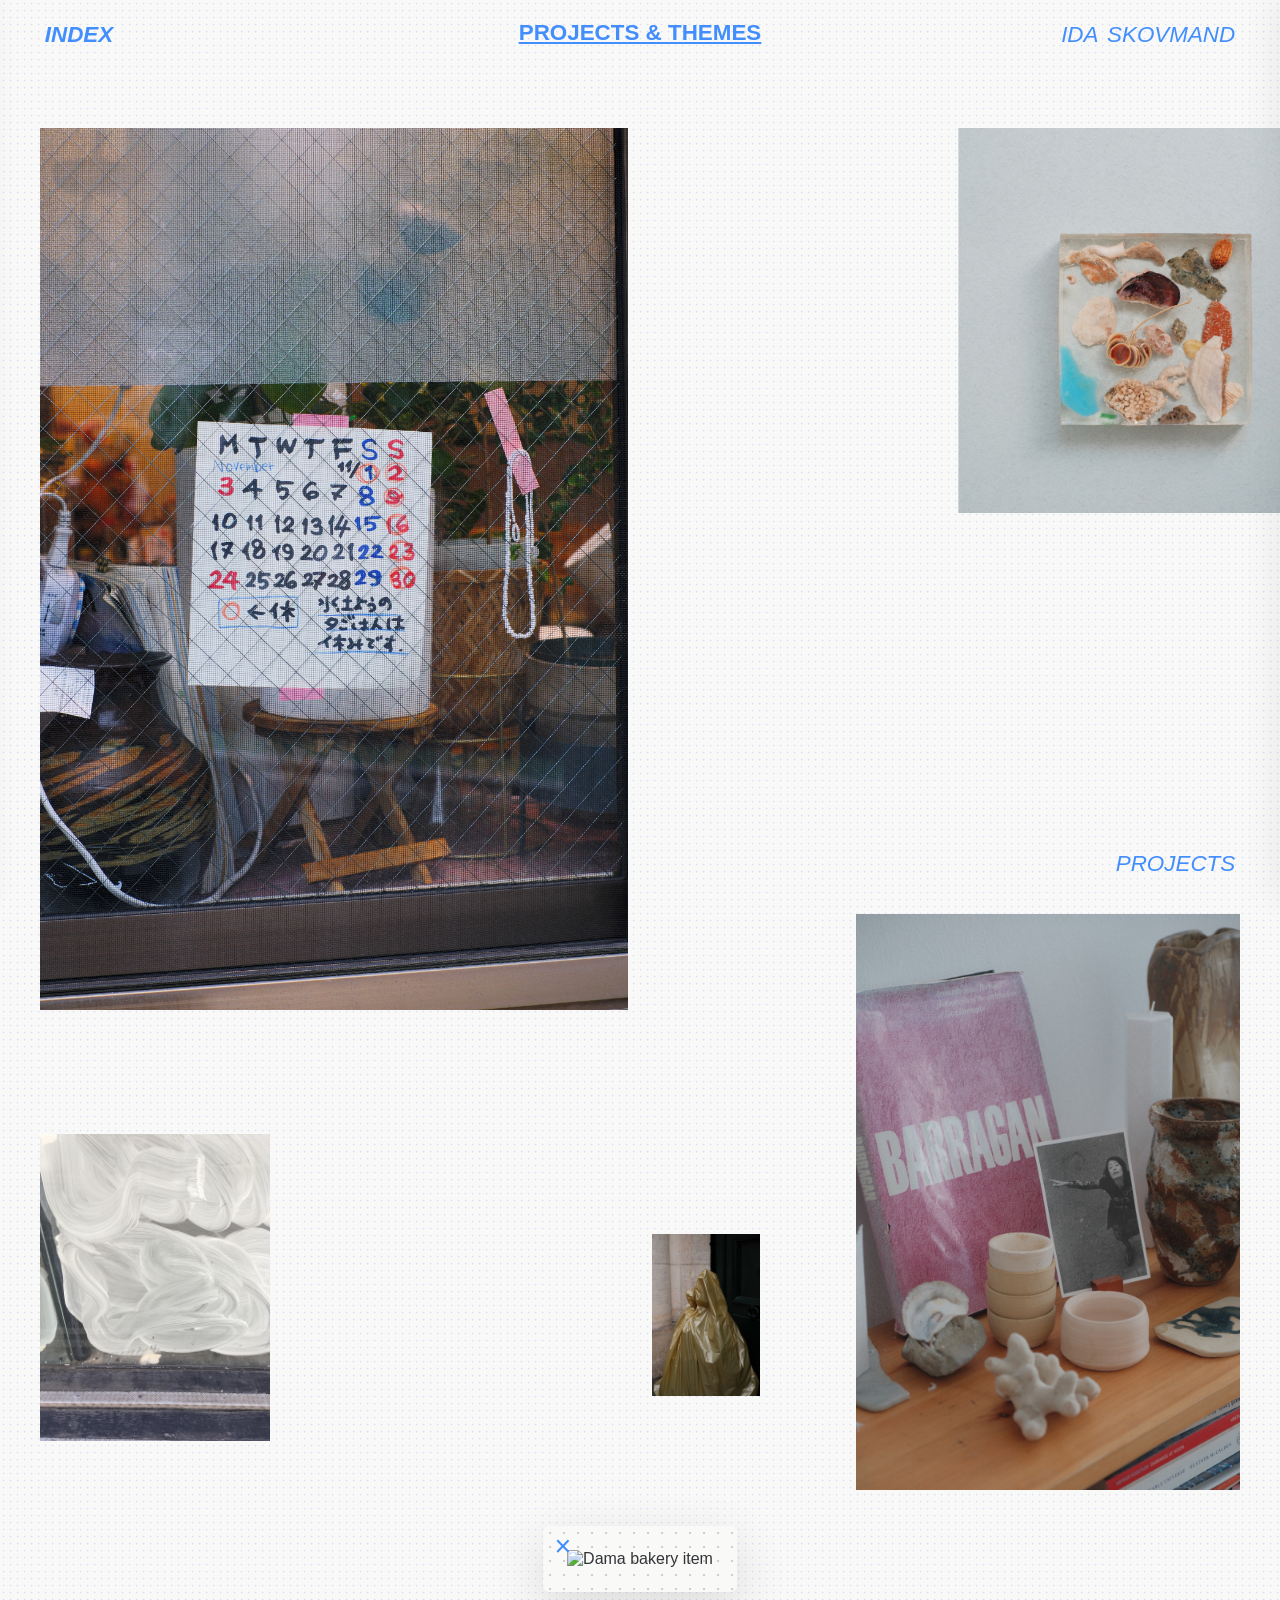
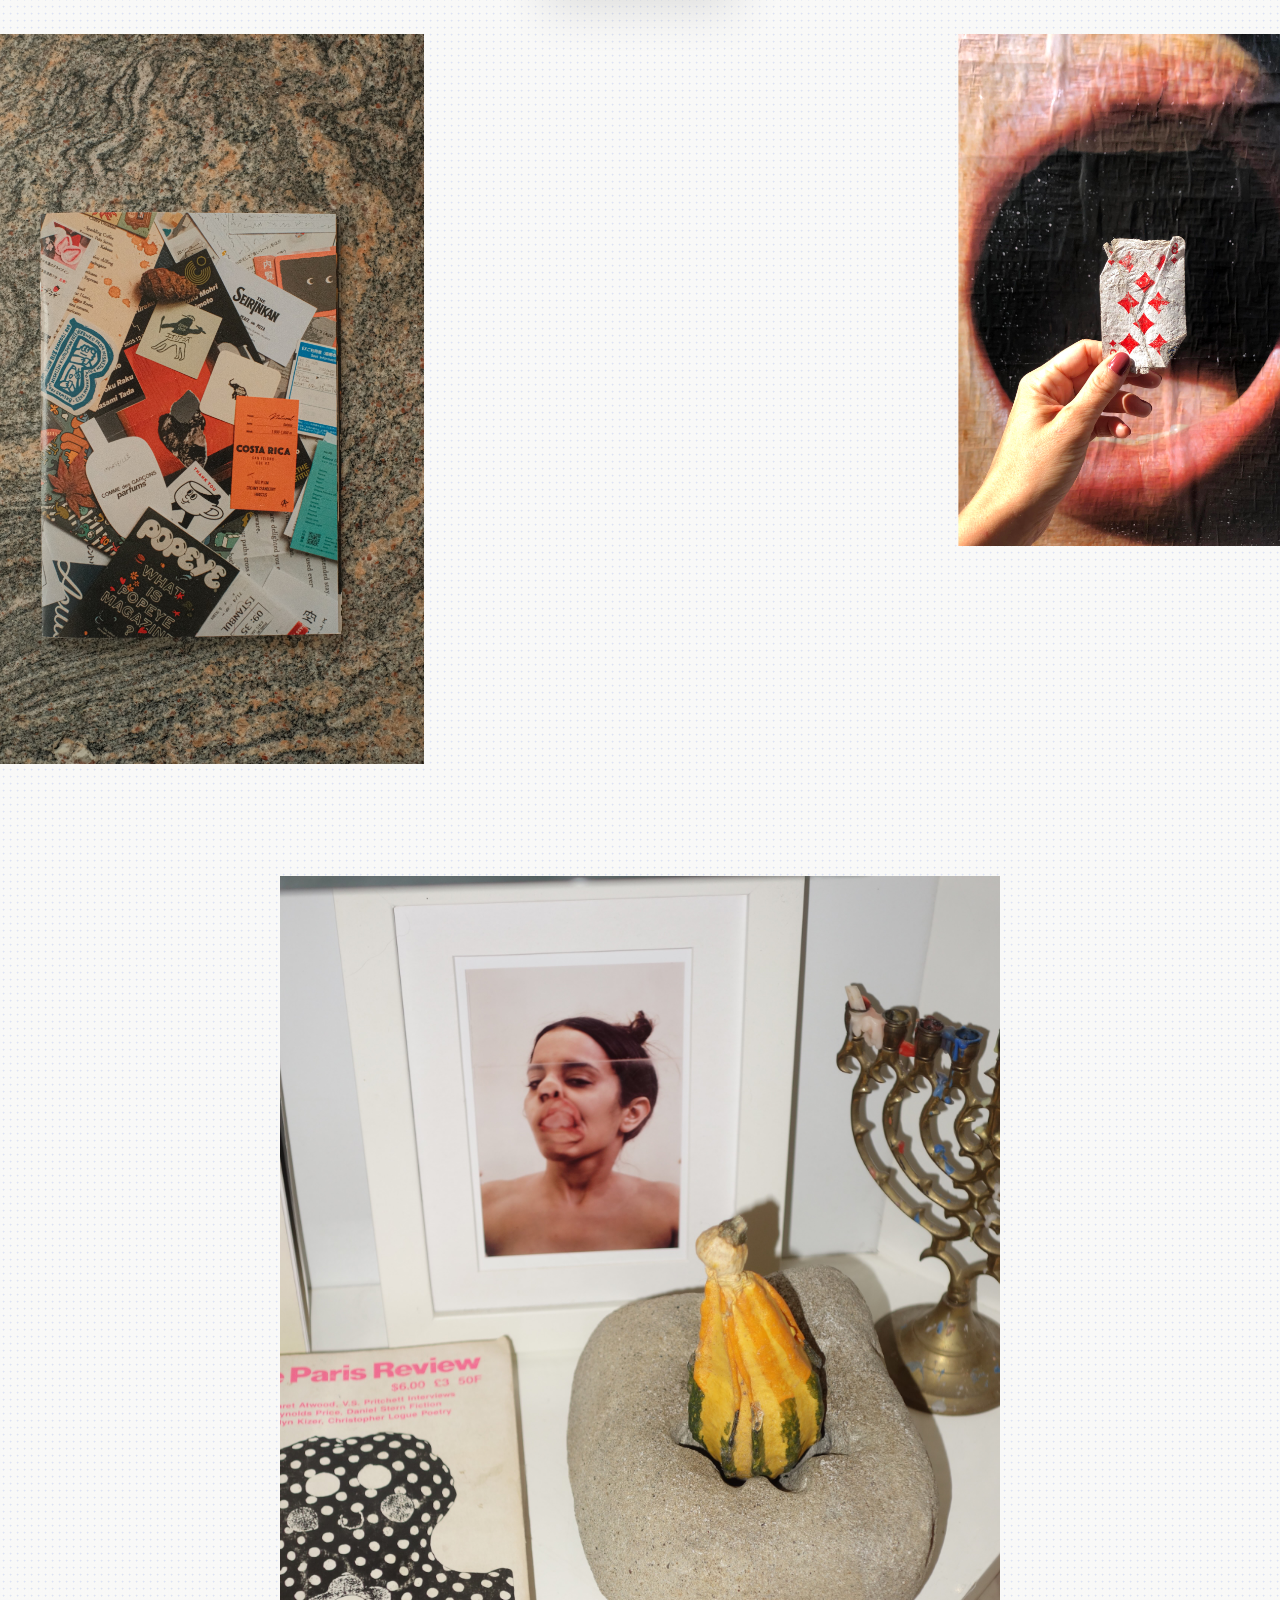
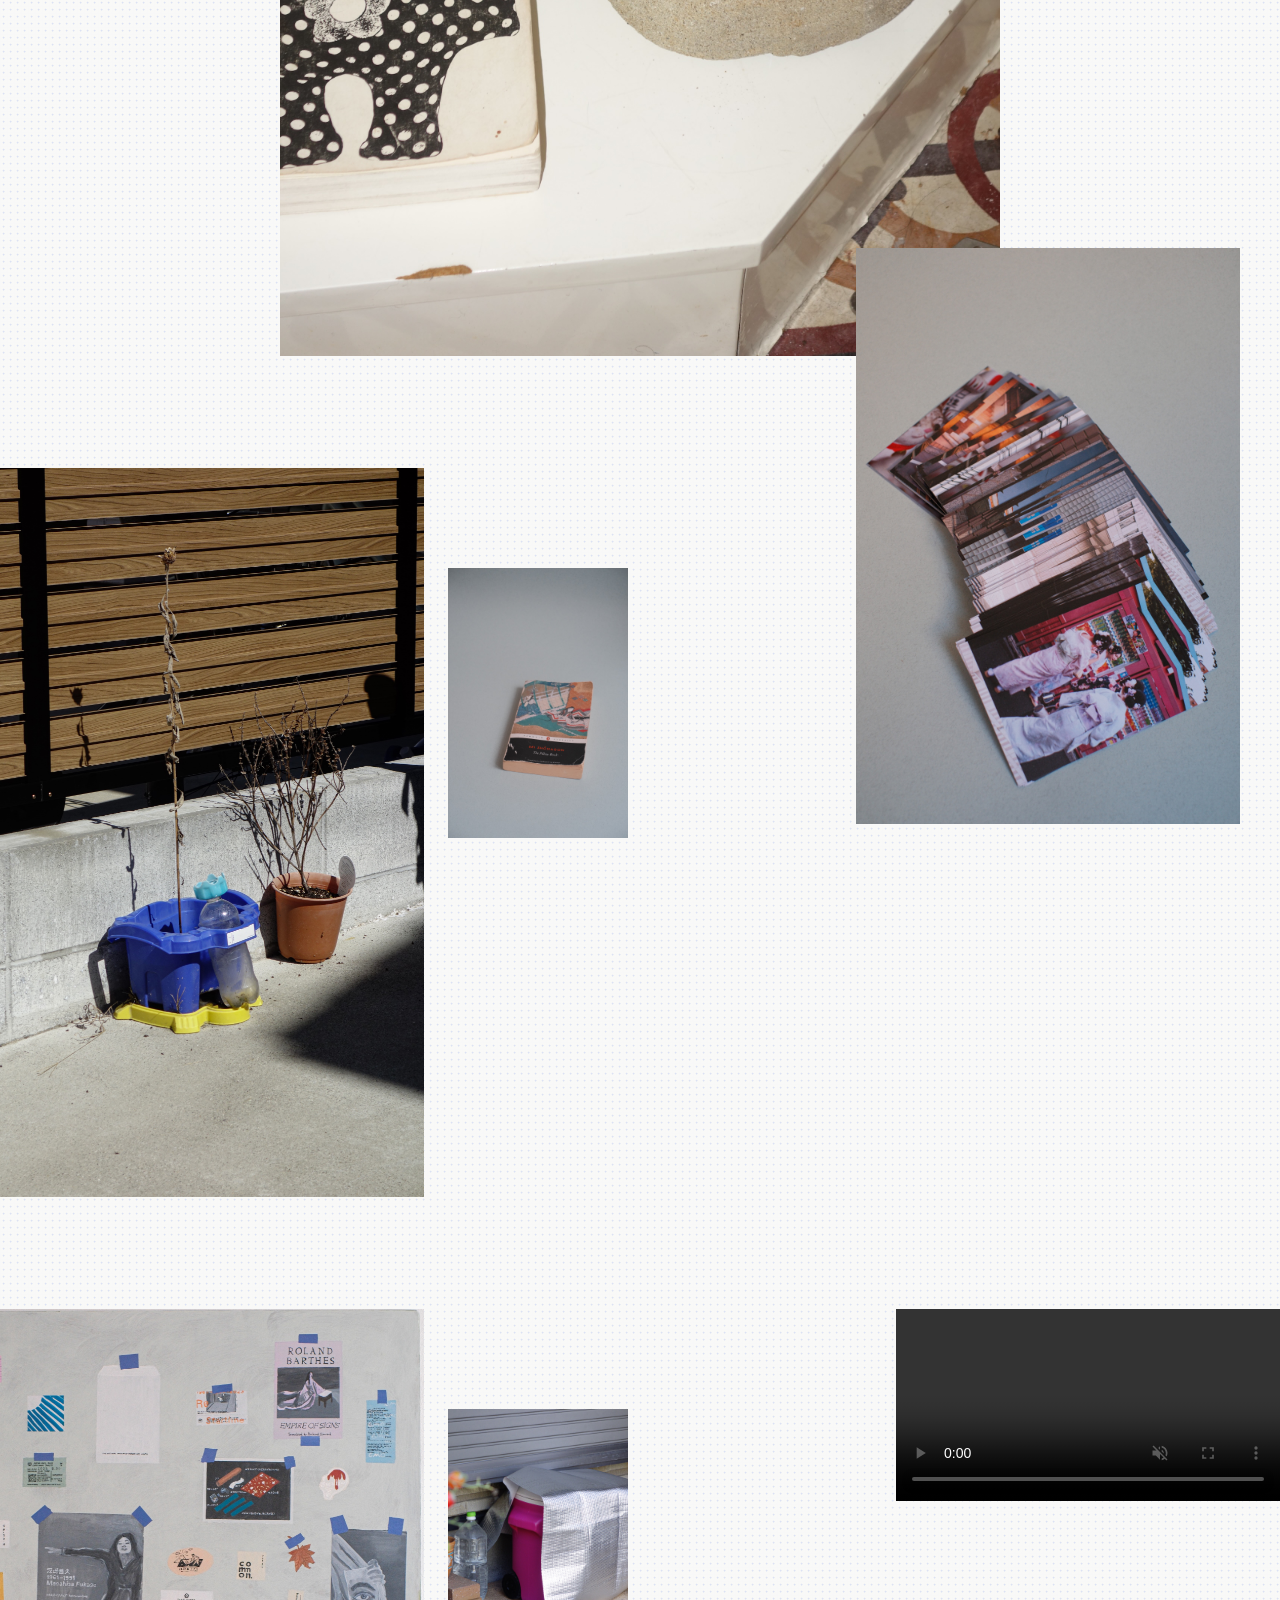
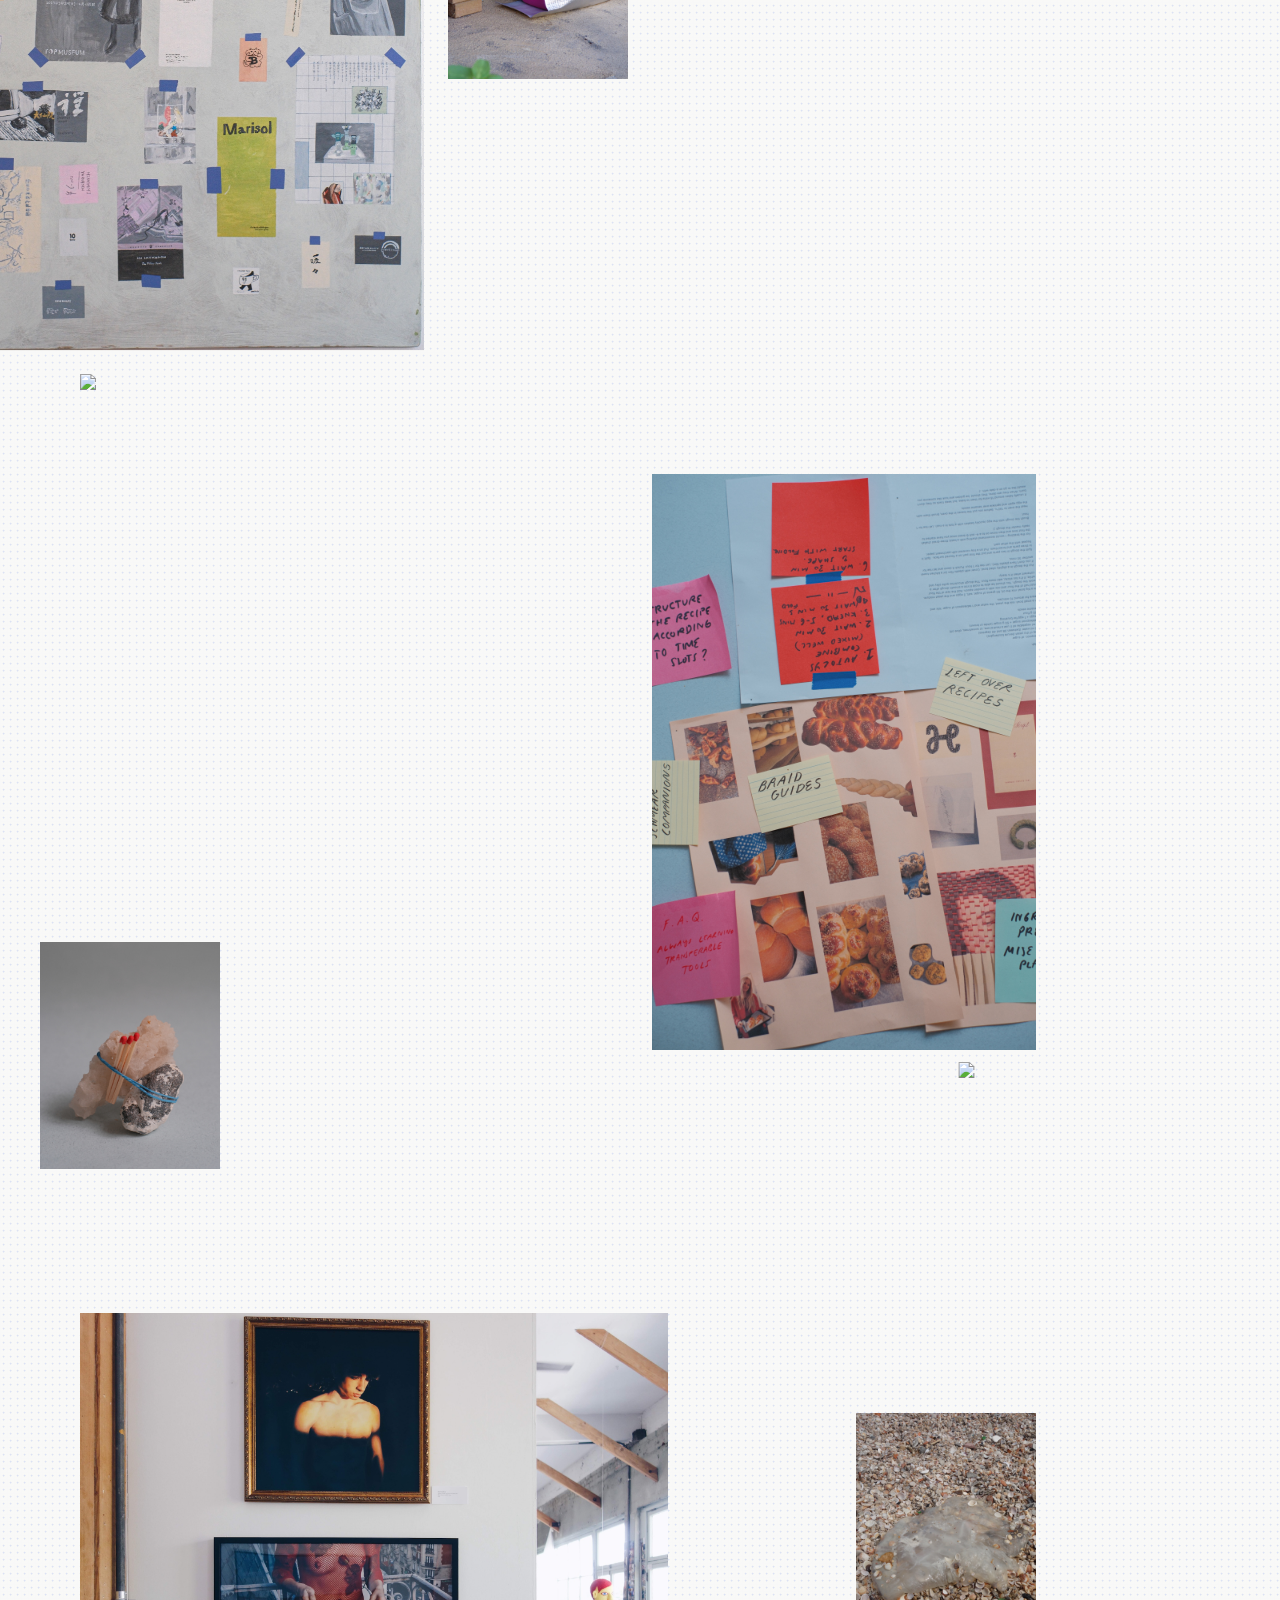
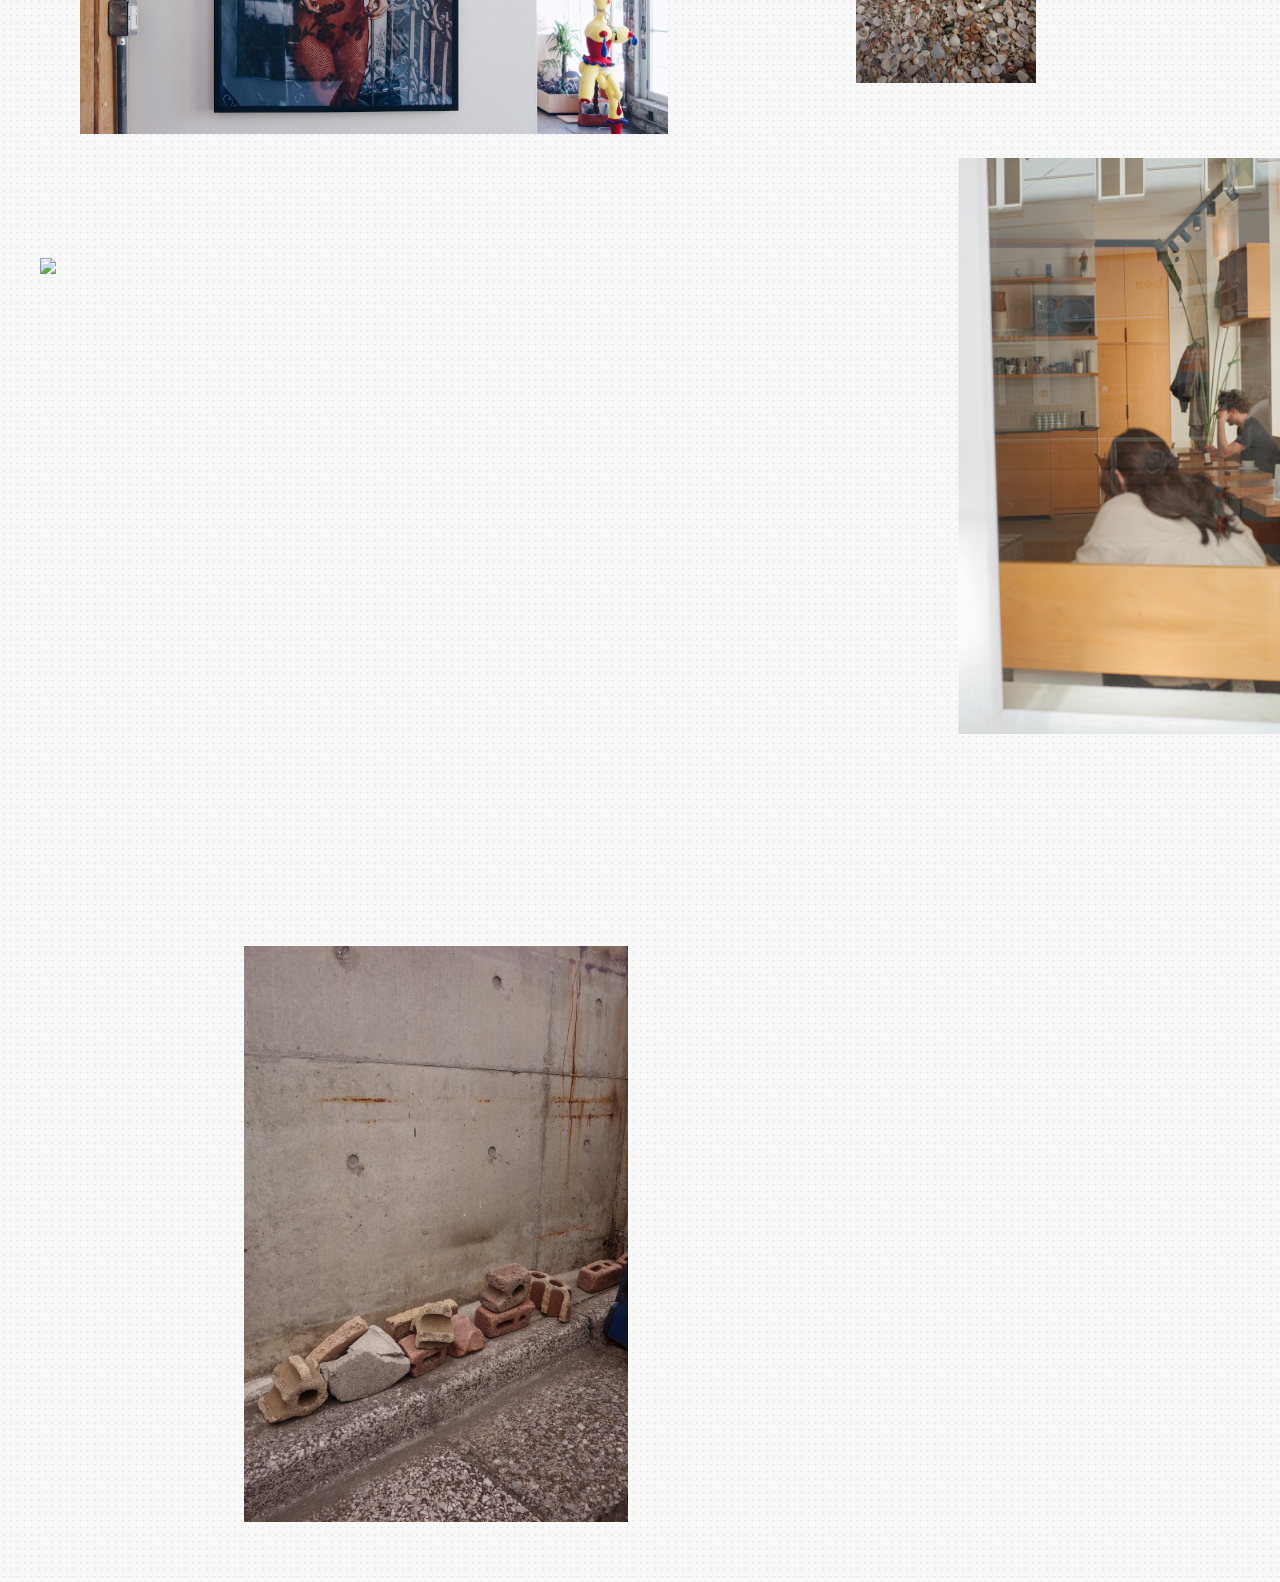
==== commit 6d972b52: "postcards" ====
--- a/index.html
+++ b/index.html
@@ -36,9 +36,6 @@
  
 
 
-
-
-
 <div class="portfolio-collage">
 
   <div class="collage-item span-3">
@@ -90,16 +87,15 @@
 
   <div class="collage-item spacer"></div>
 
- <div class="collage-item span-2 nudge-up-more">
-  <img src="portfolio/walkingperson.jpg" class="clickable-project" data-target="walkingperson-content.html">
-</div>
-
-<div class="popup-overlay" id="main-popup">
-  <div class="popup-content dama-dot-design">
-    <button class="close-popup">✕</button>
-    <div id="popup-body"></div>
-  </div>
-</div>
+
+
+<div class="collage-item span-2 nudge-up-more"  data-title="Walking Person">
+  <img src="portfolio/walkingperson.jpg" class="clickable-project" data-target="popup-walkingperson">
+</div>
+
+<div class="popup-overlay" id="popup-walkingperson"></div>
+
+
 
     <div class="collage-item break"></div>
 
@@ -222,12 +218,14 @@
 
 
 <script src="js/video.js"></script>
-
 <script src="bio-content.js"></script>
+<script src="walkingperson-content.js"></script>
+
 <script>
   document.getElementById('index-bio-placeholder').innerHTML = sharedBiographyHTML;
   document.getElementById('index-dama-placeholder').innerHTML = sharedDamaHTML;
   document.getElementById('index-writing-placeholder').innerHTML = sharedWritingHTML;
+  document.getElementById('popup-walkingperson').innerHTML = sharedWalkingPersonHTML;
 </script>
 
 <script>
@@ -289,38 +287,31 @@
 <script>
 document.addEventListener("DOMContentLoaded", () => {
   const triggers = document.querySelectorAll(".clickable-project");
-  const overlay = document.getElementById("main-popup");
-  const closeButton = document.querySelector(".close-popup");
-  const popupBody = document.getElementById("popup-body");
+  const closeButtons = document.querySelectorAll(".close-popup");
+  const overlays = document.querySelectorAll(".popup-overlay");
 
   triggers.forEach(trigger => {
     trigger.addEventListener("click", () => {
-      const fileToLoad = trigger.getAttribute("data-target");
-
-      fetch(fileToLoad)
-        .then(response => response.text())
-        .then(data => {
-          popupBody.innerHTML = data;
-          overlay.classList.add("active");
-        })
-        .catch(error => console.error(error));
+      const targetId = trigger.getAttribute("data-target");
+      document.getElementById(targetId).classList.add("active");
     });
   });
 
-  closeButton.addEventListener("click", () => {
-    overlay.classList.remove("active");
-    popupBody.innerHTML = "";
+  closeButtons.forEach(button => {
+    button.addEventListener("click", (e) => {
+      e.target.closest(".popup-overlay").classList.remove("active");
+    });
   });
 
-  overlay.addEventListener("click", (e) => {
-    if (e.target === overlay) {
-      overlay.classList.remove("active");
-      popupBody.innerHTML = "";
-    }
+  overlays.forEach(overlay => {
+    overlay.addEventListener("click", (e) => {
+      if (e.target === overlay) {
+        overlay.classList.remove("active");
+      }
+    });
   });
 });
 </script>
 
-
     </body>
   </html>
--- a/style.css
+++ b/style.css
@@ -371,6 +371,7 @@
   flex-direction: column;
   align-items: center;
   align-self: start;
+  position: relative;
 }
 
 .collage-item img {
@@ -378,6 +379,31 @@
   height: auto;
   display: block;
   object-fit: cover;
+   
+}
+
+.collage-item:has(.clickable-project) {
+  position: relative;
+}
+
+.collage-item:has(.clickable-project)::before {
+  content: "";
+  position: absolute;
+  inset: 0;
+  background-color: #adbdea;
+  opacity: 0;
+  transition: opacity 0.3s ease;
+  pointer-events: none;
+}
+
+.collage-item:has(.clickable-project):hover::before {
+  opacity: 0.6;
+}
+.clickable-project {
+  display: block;
+  width: 100%;
+  height: auto;
+  cursor: pointer; 
 }
 
 .span-1 { grid-column: span 1; }
@@ -1147,5 +1173,102 @@
     position: absolute;
   }
 }
-
-
+.popup-overlay {
+  display: none;
+  position: fixed;
+  inset: 0;
+  width: 100vw;
+  height: 100vh;
+  z-index: 2147483647;
+  align-items: center;
+  justify-content: center;
+}
+
+.popup-overlay.active {
+  display: flex;
+}
+
+.popup-content {
+  position: relative;
+  width: 60vw;
+  height: 92vh;
+  max-height: 92vh;
+  box-sizing: border-box;
+  border-radius: 12px;
+  overflow-y: auto;
+  padding: 3rem;
+  box-shadow: 0 10px 30px rgba(0, 0, 0, 0.2);
+}
+
+.dama-dot-design {
+  background-color: #ffffff;
+  background-image: radial-gradient(#adbdea 1px, transparent 1px);
+  background-size: 25px 25px;
+  background-attachment: local;
+}
+
+.close-popup {
+  position: sticky;
+  top: -1.5rem;
+  margin-top: -1.5rem;
+  margin-left: -1.5rem;
+  display: inline-block;
+  font-size: 1.8rem;
+  color: #428EFD;
+  background: none;
+  border: none;
+  cursor: pointer;
+  z-index: 100;
+}
+
+
+@media (max-width: 768px) {
+  .popup-content {
+    width: 94vw;
+    height: 96vh;
+    padding: 1.5rem;
+  }
+}
+
+
+
+.project-title {
+  text-align: center;
+  margin-bottom: 2rem;
+  margin-top: 1rem;
+  color: #34373f;
+}
+
+.project-title h2 {
+  margin: 5rem 0 4rem 0;
+  font-weight: normal;
+  color: #34373f;
+  font-style: italic;
+  font-size: 1em;
+
+}
+
+.project-subtitle {
+  font-style: normal;
+  font-size: 0.8em;
+  margin: 0;
+  font-weight: normal;
+}
+
+@media (max-width: 768px) {
+  .collage-item:has(.clickable-project)::after {
+    content: attr(data-title);
+    position: absolute;
+    inset: 0;
+    display: flex;
+    align-items: center;
+    justify-content: center;
+    color: #ffffff;
+    font-size: 1.2rem;
+    font-style: italic;
+    text-decoration: underline dotted #ffffff;
+    text-align: center;
+    z-index: 10;
+    pointer-events: none;
+  }
+}
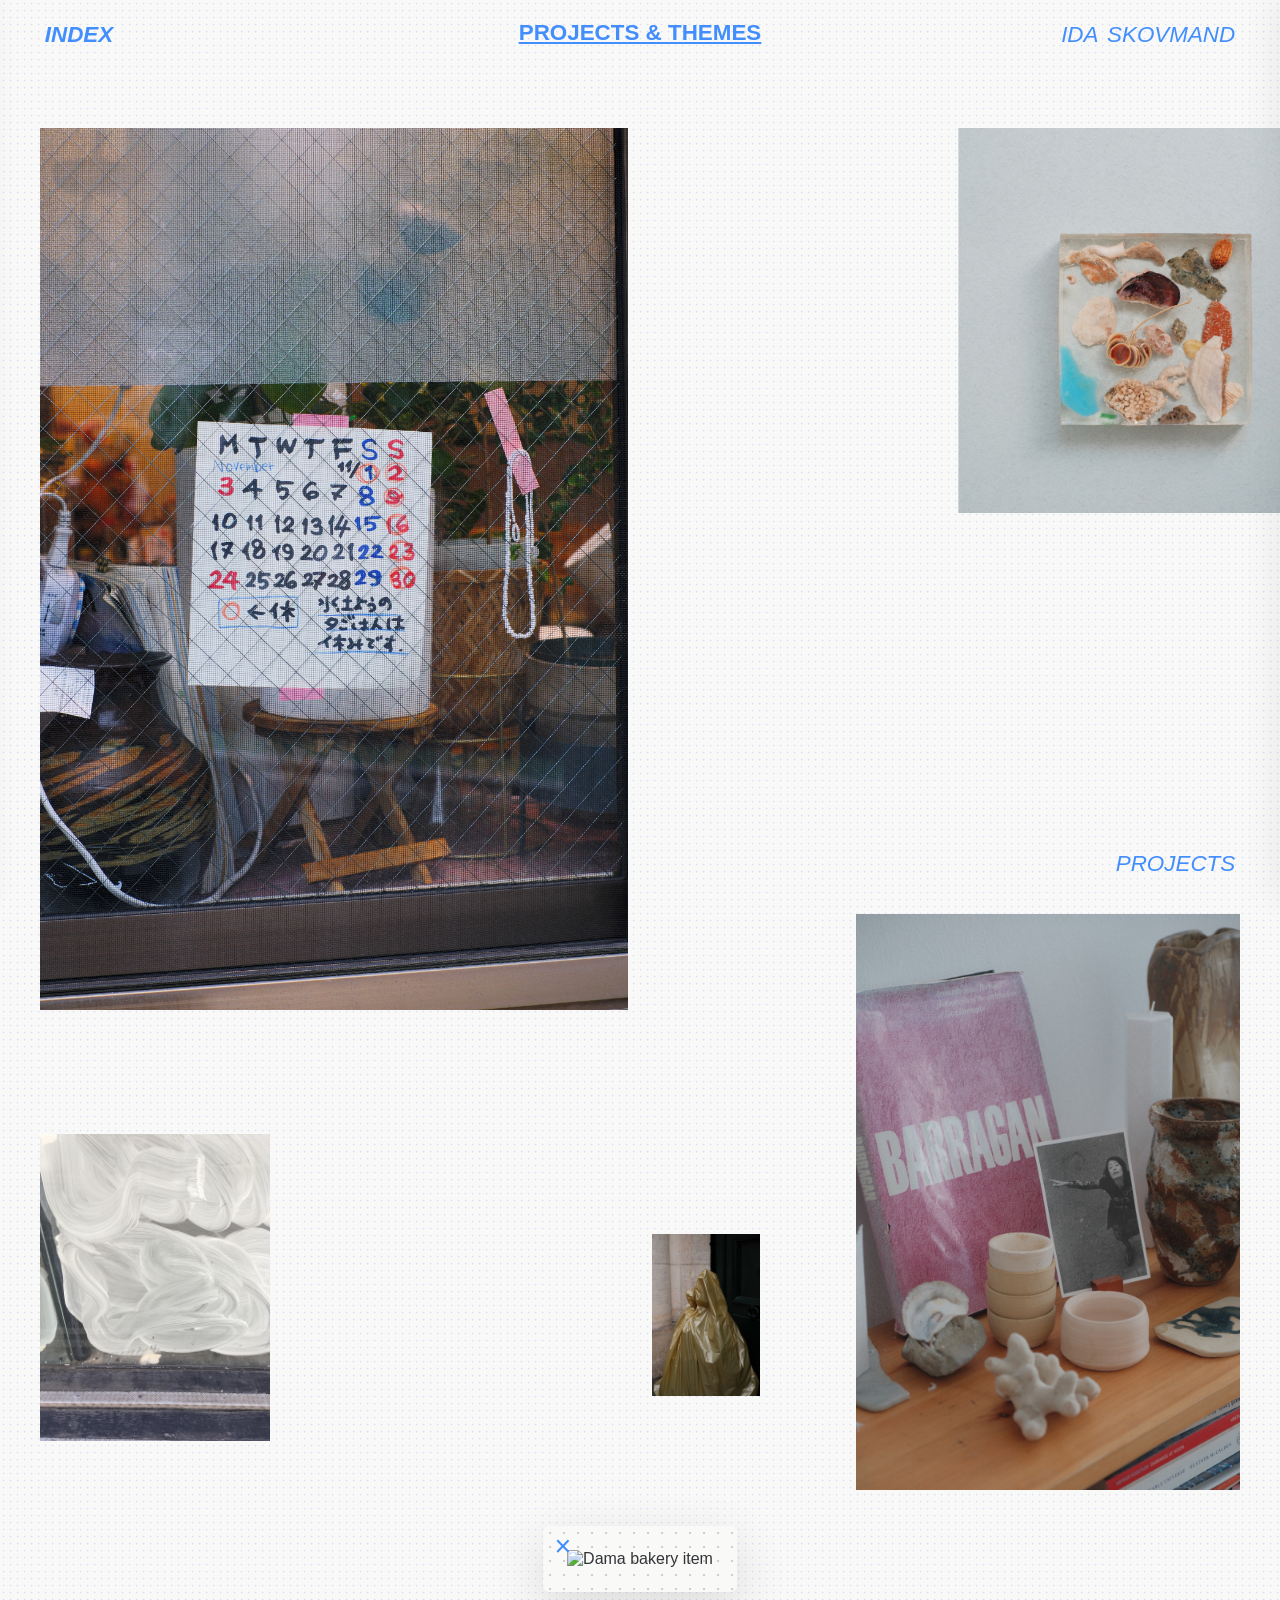
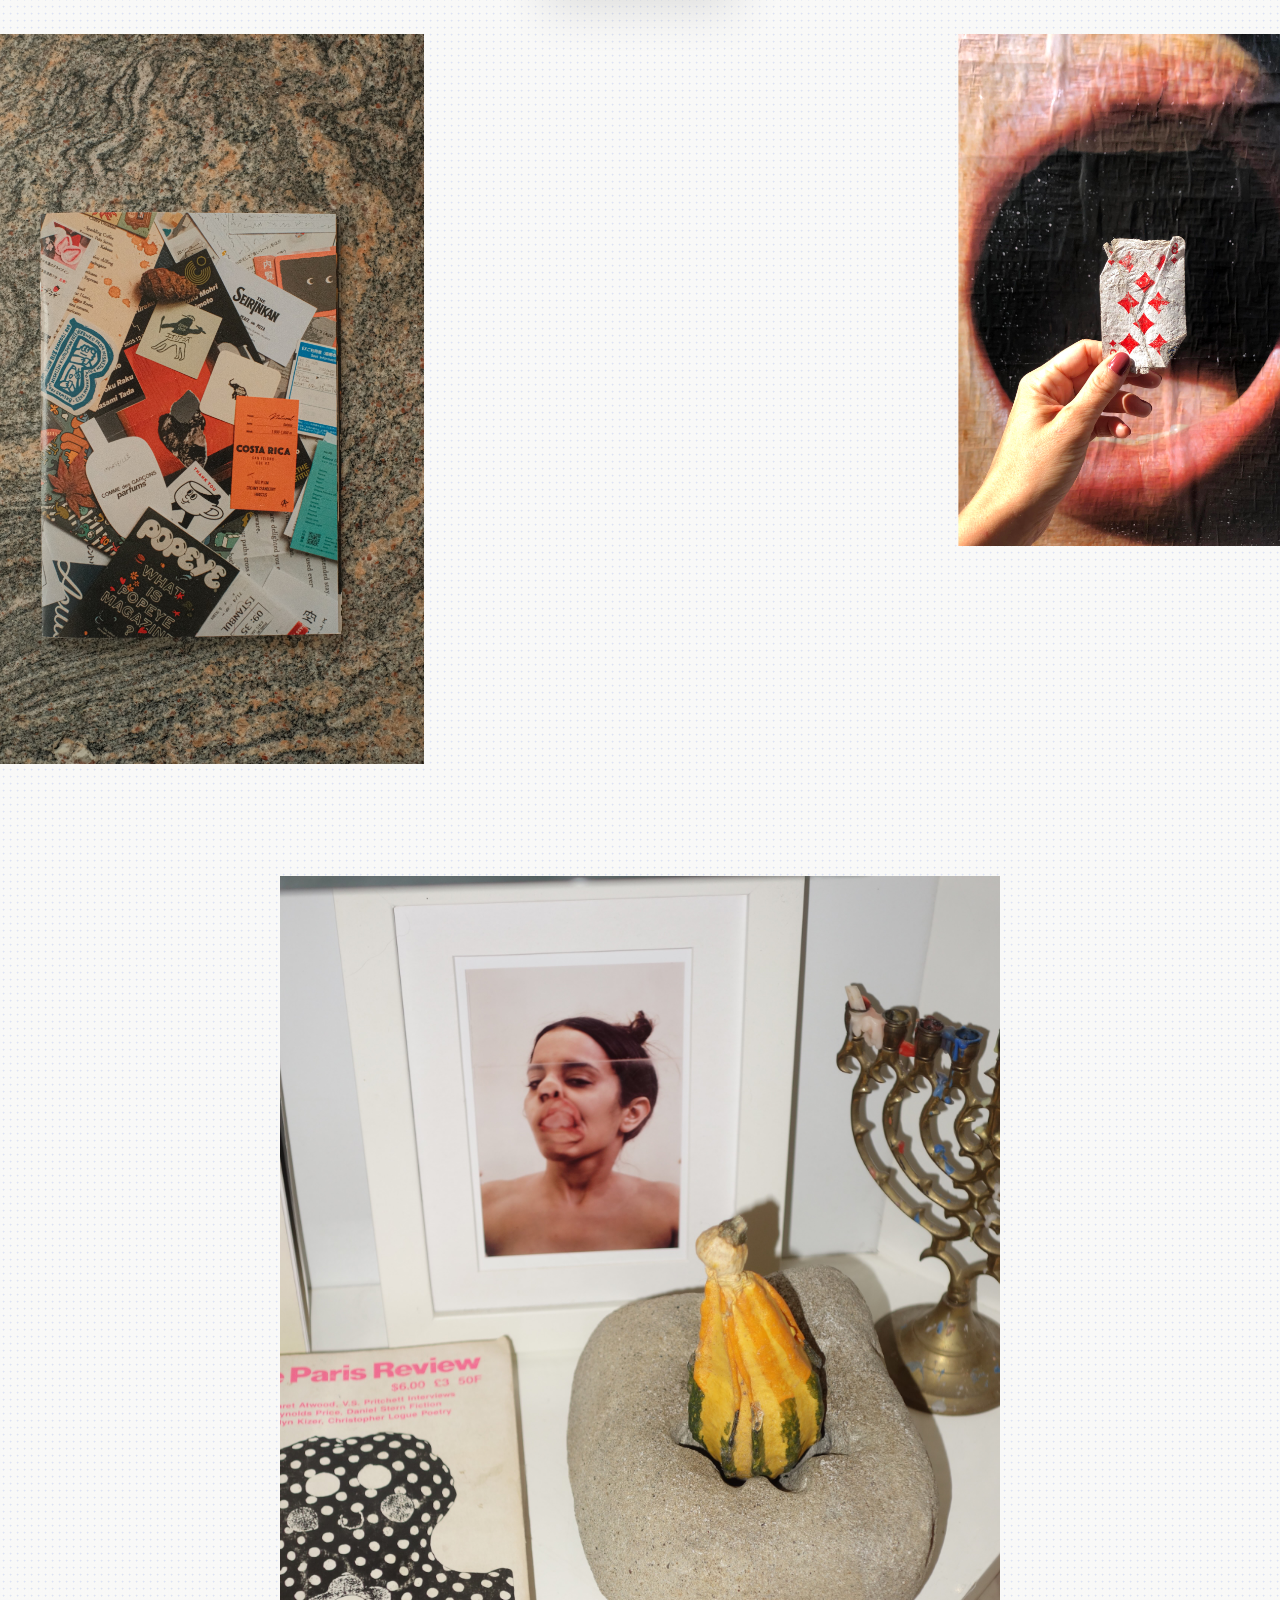
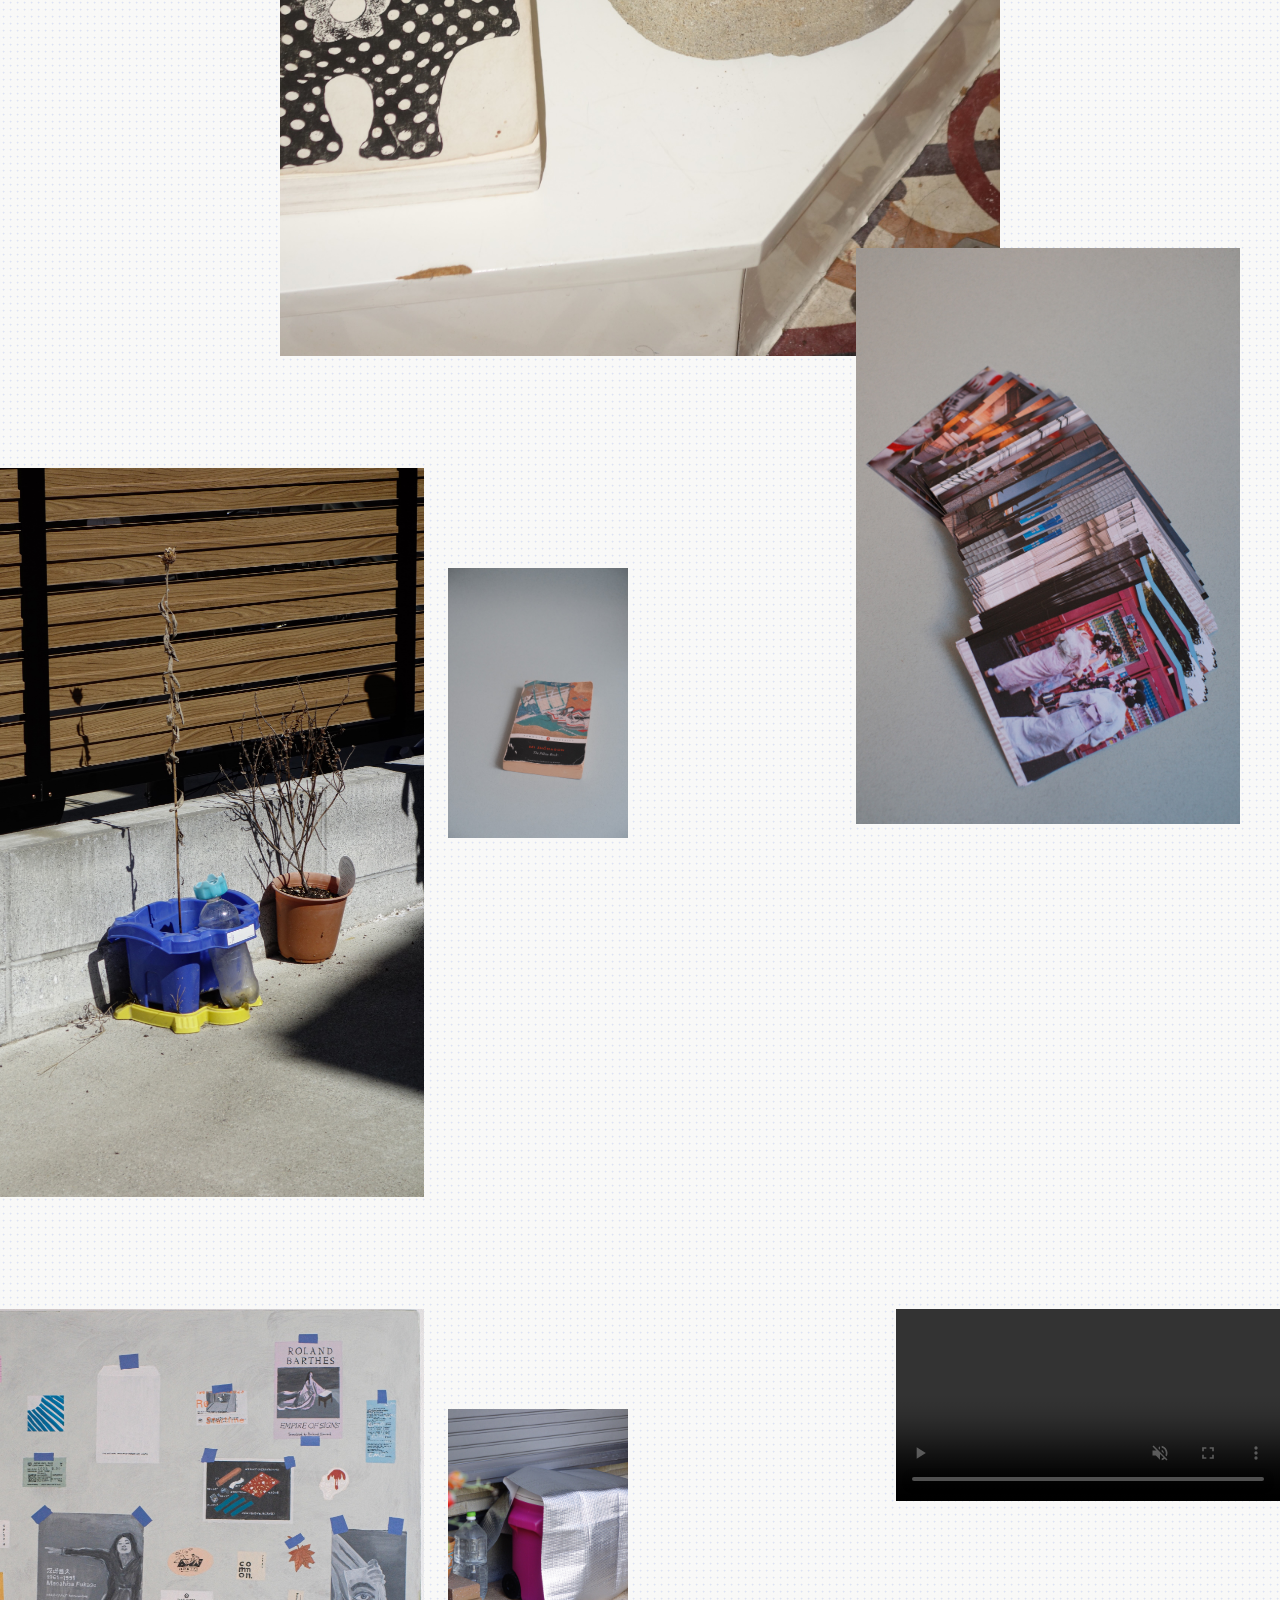
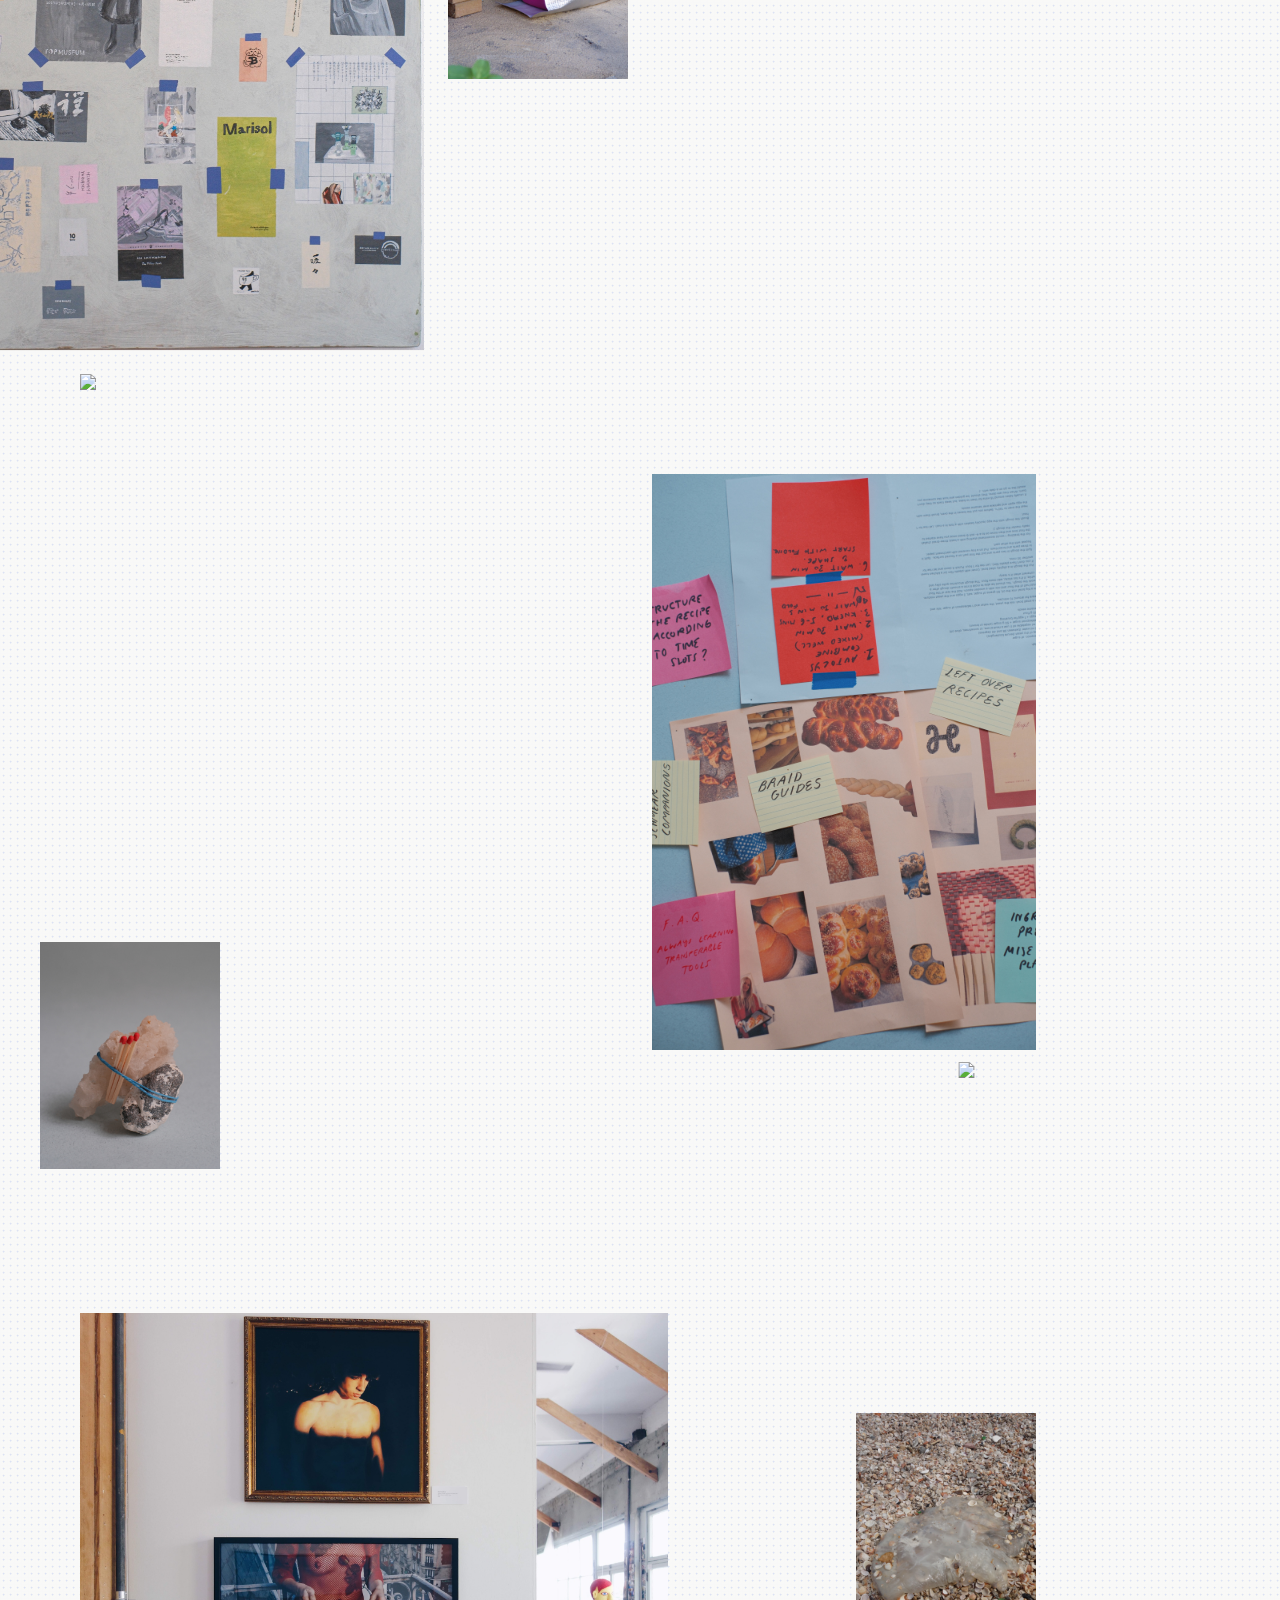
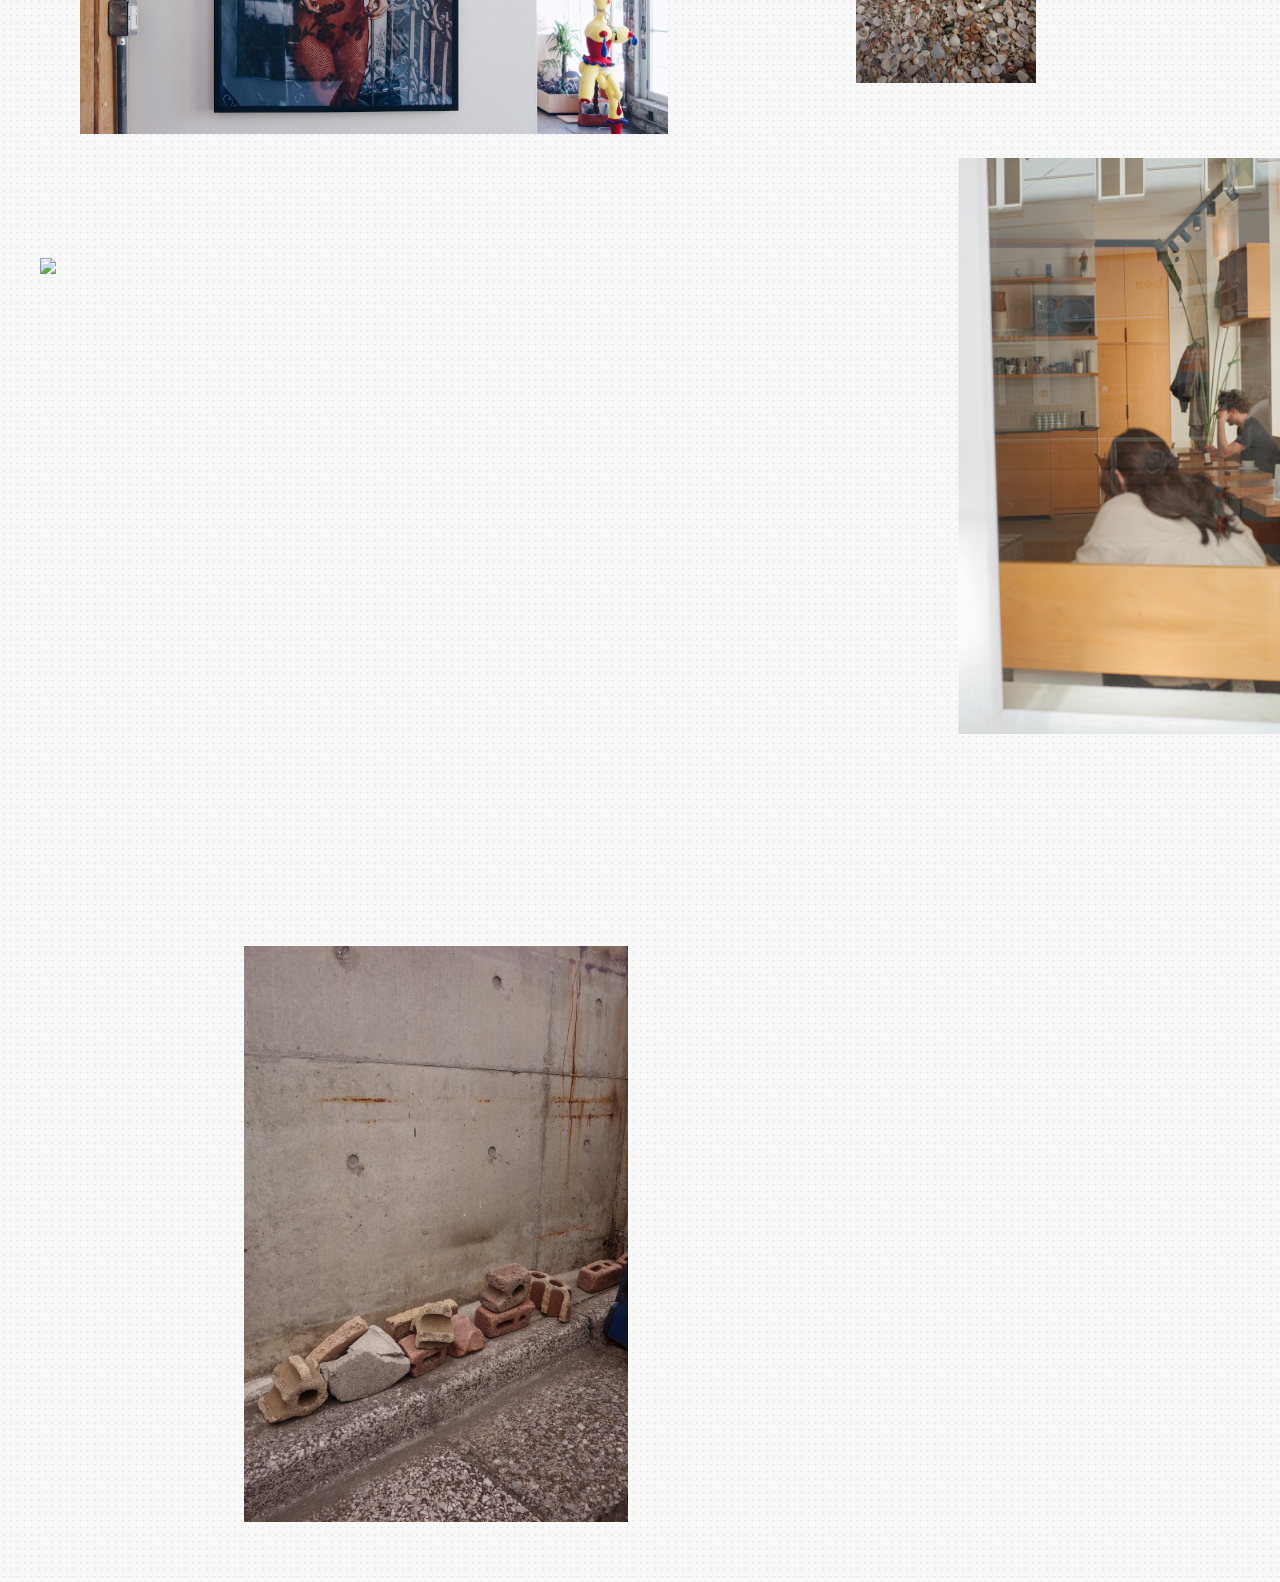
==== commit 92238358: "pc" ====
--- a/index.html
+++ b/index.html
@@ -215,17 +215,22 @@
 
 
 
-
-
 <script src="js/video.js"></script>
 <script src="bio-content.js"></script>
 <script src="walkingperson-content.js"></script>
 
 <script>
-  document.getElementById('index-bio-placeholder').innerHTML = sharedBiographyHTML;
-  document.getElementById('index-dama-placeholder').innerHTML = sharedDamaHTML;
-  document.getElementById('index-writing-placeholder').innerHTML = sharedWritingHTML;
-  document.getElementById('popup-walkingperson').innerHTML = sharedWalkingPersonHTML;
+  const bioPlaceholder = document.getElementById('index-bio-placeholder');
+  if (bioPlaceholder) bioPlaceholder.innerHTML = sharedBiographyHTML;
+
+  const damaPlaceholder = document.getElementById('index-dama-placeholder');
+  if (damaPlaceholder) damaPlaceholder.innerHTML = sharedDamaHTML;
+
+  const writingPlaceholder = document.getElementById('index-writing-placeholder');
+  if (writingPlaceholder) writingPlaceholder.innerHTML = sharedWritingHTML;
+
+  const walkingPopup = document.getElementById('popup-walkingperson');
+  if (walkingPopup) walkingPopup.innerHTML = sharedWalkingPersonHTML;
 </script>
 
 <script>
@@ -312,6 +317,5 @@
   });
 });
 </script>
-
     </body>
   </html>
--- a/style.css
+++ b/style.css
@@ -1179,13 +1179,15 @@
   inset: 0;
   width: 100vw;
   height: 100vh;
-  z-index: 2147483647;
+  z-index: 2000;
+  background-color: rgba(0, 0, 0, 0.4);
   align-items: center;
   justify-content: center;
 }
 
 .popup-overlay.active {
   display: flex;
+  position: fixed;
 }
 
 .popup-content {
@@ -1197,6 +1199,7 @@
   border-radius: 12px;
   overflow-y: auto;
   padding: 3rem;
+  background-color: #f8f8f8;
   box-shadow: 0 10px 30px rgba(0, 0, 0, 0.2);
 }
 
@@ -1271,4 +1274,13 @@
     z-index: 10;
     pointer-events: none;
   }
+}
+
+
+@media (max-width: 768px) {
+  .popup-content {
+    width: 94vw;
+    height: 96vh;
+    padding: 1.5rem;
+  }
 }
